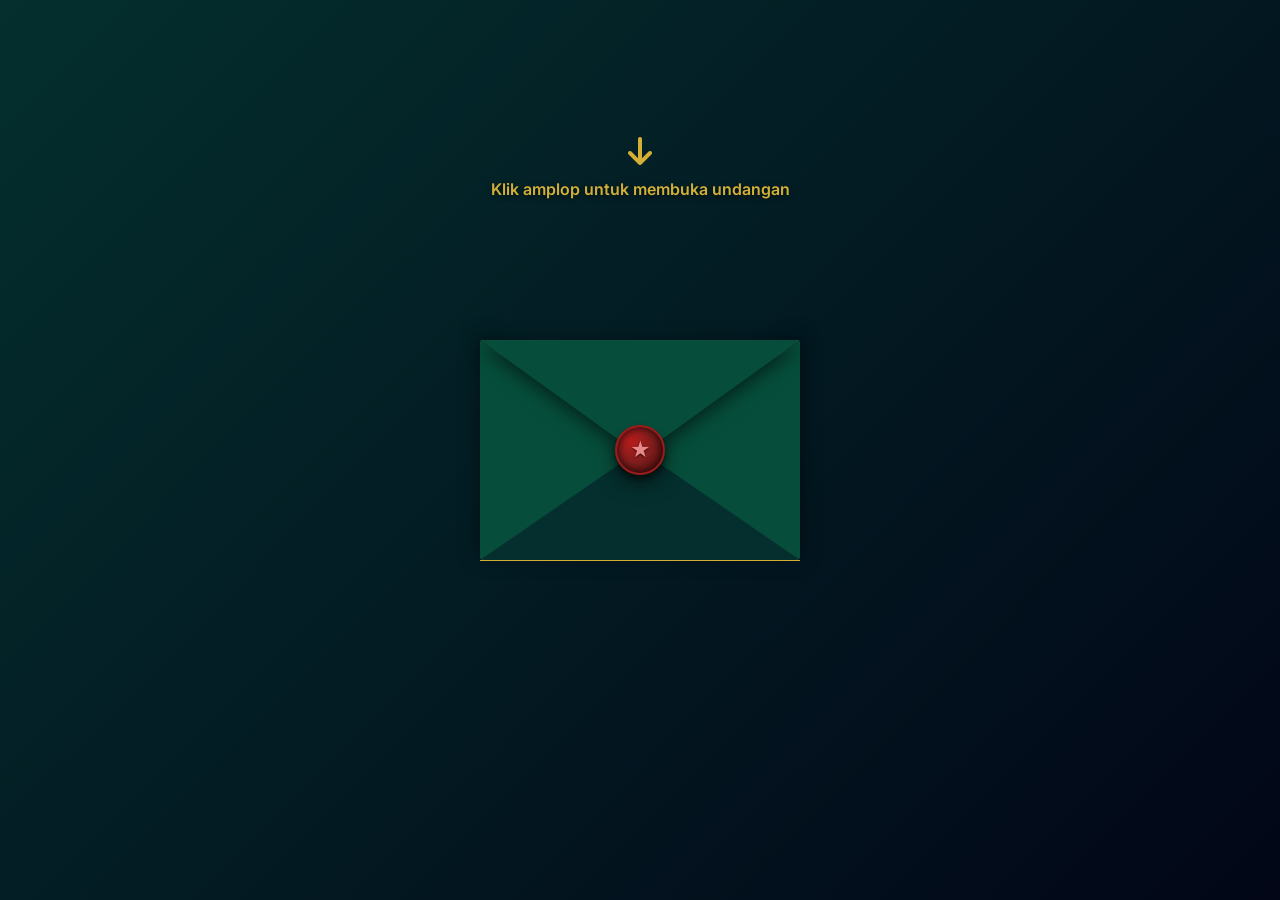
==== index.html @ 4fe631a9 "Comment out a gallery item in index.html Comment out a gallery item div and its closing tag." ====
<!DOCTYPE html>
<html lang="id">

<head>
    <meta charset="UTF-8">
    <meta name="viewport" content="width=device-width, initial-scale=1.0">
    <title>Undangan Haflah Takharruj - 36 Peismataris</title>
    <!-- Favicon -->
    <link rel="icon" type="image/png" href="logo logo/logo angkatan.png">
    <!-- Google Fonts -->
    <link rel="preconnect" href="https://fonts.googleapis.com">
    <link rel="preconnect" href="https://fonts.gstatic.com" crossorigin>
    <link
        href="https://fonts.googleapis.com/css2?family=Amiri:ital,wght@0,400;0,700;1,400;1,700&family=Inter:wght@300;400;600&family=Playfair+Display:ital,wght@0,400;0,600;0,700;1,400&family=Pinyon+Script&display=swap"
        rel="stylesheet">
    <!-- FontAwesome -->
    <link rel="stylesheet" href="https://cdnjs.cloudflare.com/ajax/libs/font-awesome/6.4.0/css/all.min.css">
    <link rel="stylesheet" href="style.css">
</head>

<body>
    <!-- Envelope Overlay -->
    <div id="envelope-overlay" class="envelope-overlay">
        <div class="envelope-hint">
            <i class="fa-solid fa-arrow-down hint-arrow"></i>
            <p>Klik amplop untuk membuka undangan</p>
        </div>
        <div class="envelope-container" id="envelope-container">
            <div class="envelope">
                <div class="envelope-back"></div>
                <div class="envelope-paper" id="envelope-paper">
                    <div class="paper-decoration-top"></div>
                    <p class="envelope-text">Kepada Yth,</p>
                    <p class="envelope-guest">Tamu Undangan</p>
                    <div class="paper-decoration-bottom"></div>
                </div>
                <div class="envelope-front"></div>
                <div class="envelope-flap" id="envelope-flap">
                    <div class="wax-seal"></div>
                </div>
            </div>
        </div>
        <!-- Transition Element -->
        <div id="transition-screen" class="transition-screen"></div>
    </div>
    <!-- Main Website Content -->
    <main id="main-content" class="main-content hidden">
        <!-- Hero Section -->
        <section class="hero" id="hero">
            <div class="hero-overlay"></div>
            <!-- Islamic Geometric Pattern Background -->
            <div class="hero-pattern"></div>
            <!-- Corner Ornaments -->
            <div class="corner-ornament top-left"></div>
            <div class="corner-ornament top-right"></div>
            <div class="corner-ornament bottom-left"></div>
            <div class="corner-ornament bottom-right"></div>
            <div class="hero-content">
                <img src="logo logo/kaligrafi haflah.png" alt="Kaligrafi Haflah" class="hero-kaligrafi">
                <p class="hero-road-to">ROAD TO</p>
                <h1 class="hero-title">HAFLATUT TAKHARRUJ</h1>
                <p class="hero-peismataris">MTS-MA-KEPESANTRENAN</p>
                <p class="hero-slogan">"Meneguhkan Adab, Mengokohkan Ilmu, Mengabdi Untuk Ummat"</p>
                <div class="spacer-blank"></div>
                <p class="hero-pesantren">Pesantren Al-Hamidiyah</p>
            </div>
        </section>
        <!-- Countdown Section -->
        <section class="countdown-section">
            <div class="container text-center">
                <h2 class="section-title" style="margin-bottom: 10px;">Menuju Hari Bahagia</h2>
                <p class="target-date-display">Senin, 15 Juni 2026</p>
                <div class="countdown-container">
                    <div class="countdown-card">
                        <span id="days" class="countdown-number">00</span>
                        <span class="countdown-label">Hari</span>
                    </div>
                    <div class="countdown-card">
                        <span id="hours" class="countdown-number">00</span>
                        <span class="countdown-label">Jam</span>
                    </div>
                    <div class="countdown-card">
                        <span id="minutes" class="countdown-number">00</span>
                        <span class="countdown-label">Menit</span>
                    </div>
                    <div class="countdown-card">
                        <span id="seconds" class="countdown-number">00</span>
                        <span class="countdown-label">Detik</span>
                    </div>
                </div> <!-- End countdown-container -->
                <div class="calendar-action" style="margin-top: 40px;">
                    <a href="https://calendar.google.com/calendar/render?action=TEMPLATE&text=Haflah+Takharruj+36+Peismataris&dates=20260615T010000Z/20260615T060000Z&details=Acara+Kelulusan+Pesantren+Al-Hamidiyah&location=Universitas+Terbuka,+Pondok+Cabe,+Tangerang+Selatan"
                        target="_blank" class="btn-outline-gold"
                        style="padding: 12px 24px; font-size: 1rem; display: inline-block;">
                        <i class="fa-regular fa-calendar-plus" style="margin-right: 8px;"></i> Tambahkan ke Kalender
                    </a>
                </div>
            </div> <!-- End container -->
        </section>
        <!-- Location & Event Details -->
        <section class="event-details">
            <div class="container">
                <h2 class="section-title">Detail Acara</h2>
                <div class="event-grid">
                    <div class="event-info glass-card">
                        <div class="info-item">
                            <i class="fa-regular fa-calendar icon-gold"></i>
                            <div>
                                <h3>Tanggal</h3>
                                <p>Senin, 15 Juni 2026</p>
                            </div>
                        </div>
                        <div class="info-item">
                            <i class="fa-regular fa-clock icon-gold"></i>
                            <div>
                                <h3>Waktu</h3>
                                <p>08:00 WIB - Selesai</p>
                            </div>
                        </div>
                        <div class="info-item">
                            <i class="fa-solid fa-location-dot icon-gold"></i>
                            <div>
                                <h3>Lokasi</h3>
                                <p>Universitas Terbuka</p>
                                <p class="address-text">Jl. Cabe Raya, Pd. Cabe Udik, Pamulang, Kota Tangerang Selatan
                                </p>
                            </div>
                        </div>
                    </div>
                    <div class="event-map glass-card">
                        <div class="embed-map-responsive">
                            <div class="embed-map-container">
                                <iframe class="embed-map-frame" frameborder="0" scrolling="no" marginheight="0"
                                    marginwidth="0"
                                    src="https://maps.google.com/maps?width=600&height=400&hl=en&q=Jl.%20Pd.%20Cabe%20Raya%2C%20Pd.%20Cabe%20Udik%2C%20Kec.%20Pamulang%2C%20Kota%20Tangerang%20Selatan%2C%20Banten%2015437&t=&z=14&ie=UTF8&iwloc=B&output=embed"></iframe>
                            </div>
                            <style>
                                .embed-map-responsive {
                                    position: relative;
                                    text-align: right;
                                    width: 100%;
                                    height: 0;
                                    padding-bottom: 66.66666666666666%;
                                    border-radius: 10px;
                                    overflow: hidden;
                                    margin-bottom: 20px;
                                }

                                .embed-map-container {
                                    overflow: hidden;
                                    background: none !important;
                                    width: 100%;
                                    height: 100%;
                                    position: absolute;
                                    top: 0;
                                    left: 0;
                                }

                                .embed-map-frame {
                                    width: 100% !important;
                                    height: 100% !important;
                                    position: absolute;
                                    top: 0;
                                    left: 0;
                                }
                            </style>
                        </div>
                        <a href="https://www.google.com/maps/place/Universitas+Terbuka/@-6.3394413,106.7585911,17z/data=!3m1!4b1!4m6!3m5!1s0x2e69ef08f457653d:0xad427032b3668869!8m2!3d-6.3394413!4d106.7585911!16zL20vMGN4bnFn?entry=ttu&g_ep=EgoyMDI2MDQyNy4wIKXMDSoASAFQAw%3D%3D"
                            target="_blank" class="btn-outline-gold mt-4">
                            <i class="fa-solid fa-location-arrow"></i> Buka di Google Maps
                        </a>
                    </div>
                </div>
            </div>
        </section>
        <!-- Quotes / Quran Section -->
        <section class="quotes-section">
            <div class="container">
                <div class="quote-card-elegant">
                    <div class="quran-quote-block">
                        <p class="arabic-verse" dir="rtl">يَرْفَعِ اللَّهُ الَّذِينَ آمَنُوا مِنكُمْ وَالَّذِينَ أُوتُوا
                            الْعِلْمَ دَرَجَاتٍ</p>
                        <p class="translation-text">Niscaya Allah akan meninggikan orang-orang yang beriman di antaramu
                            dan orang-orang yang diberi ilmu pengetahuan beberapa derajat.</p>
                        <p class="surah-reference">(Q.S. Al-Mujadilah: 11)</p>
                    </div>
                </div>
            </div>
        </section>
        <!-- Memory Gallery -->
        <section class="gallery-section">
            <div class="gallery-overlay"></div>
            <div class="gallery-pattern"></div>
            <div class="container">

                <div class="container">
                    <h2 class="section-title">Galeri Kenangan</h2>
                    <div class="gallery-grid">
                        <!-- Images 16:9 Landscape - Islamic Geometrical Pattern / Architecture -->
                        <div class="gallery-item">
                            <img src="foto foto/1.JPG" alt="Kenangan 1">
                        </div>
                        <div class="gallery-item">
                            <img src="foto foto/2.jpg" alt="Kenangan 2">
                        </div>
                        <div class="gallery-item">
                            <img src="foto foto/3.jpg" alt="Kenangan 3">
                        </div>
                        <!--div class="gallery-item">
                            <img src="foto foto/4.jpg" alt="Kenangan 4">
                        </div>
                        <div class="gallery-item">
                            <img src="foto foto/5.jpg" alt="Kenangan 5">
                        </div>
                        <div class="gallery-item">
                            <img src="foto foto/6.JPG" alt="Kenangan 6">
                        </div>
                        <div class="gallery-item">
                            <img src="foto foto/7.JPG" alt="Kenangan 7">
                        </div>
                        <div class="gallery-item">
                            <img src="foto foto/8.JPG" alt="Kenangan 8">
                        </div>
                        <div class="gallery-item">
                            <img src="foto foto/9.JPG" alt="Kenangan 9">
                        </div>
                        <div class="gallery-item">
                            <img src="foto foto/10.jpeg" alt="Kenangan 10">
                        </div>
                        <div class="gallery-item">
                            <img src="foto foto/11.jpeg" alt="Kenangan 11">
                        </div>
                        <div class="gallery-item">
                            <img src="foto foto/12.jpeg" alt="Kenangan 12">
                        </div>
                        <div class="gallery-item">
                            <img src="foto foto/13.jpeg" alt="Kenangan 13">
                        </div>
                        <div class="gallery-item">
                            <img src="foto foto/14.jpeg" alt="Kenangan 14">
                        </div>
                        <div class="gallery-item">
                            <img src="foto foto/15.jpeg" alt="Kenangan 15">
                    </div-->
                    </div>
                </div>
        </section>

        <!-- Attendance & Guest Book Section -->
        <section class="attendance-section" id="absensi">
            <div class="container">
                <h2 class="section-title">Buku Absensi & Ucapan</h2>
                
                <div class="attendance-grid">
                    <!-- Form Absensi Card -->
                    <div class="attendance-form-card glass-card">
                        <div class="card-header-elegant">
                            <h3><i class="fa-solid fa-pen-to-square"></i> Isi Kehadiran</h3>
                            <p>Silakan isi daftar hadir dan berikan ucapan doa terbaik Anda.</p>
                        </div>
                        <form id="attendance-form" class="elegant-form">
                            <div class="form-group">
                                <label for="guest-name"><i class="fa-solid fa-user"></i> Nama Lengkap</label>
                                <input type="text" id="guest-name" required placeholder="Masukkan nama lengkap Anda..." autocomplete="off">
                            </div>
                            
                            <div class="form-group">
                                <label for="guest-category"><i class="fa-solid fa-users"></i> Kategori Tamu</label>
                                <select id="guest-category">
                                    <option value="Santri">Santri</option>
                                    <option value="Alumni">Alumni</option>
                                    <option value="Wali Santri">Wali Santri</option>
                                    <option value="Civitas">Civitas</option>
                                    <option value="Lainnya">Lainnya</option>
                                </select>
                            </div>
                            
                            <div class="form-group">
                                <label for="guest-wishes"><i class="fa-solid fa-comment-dots"></i> Ucapan & Doa Restu</label>
                                <textarea id="guest-wishes" rows="4" placeholder="Tuliskan ucapan selamat atau doa restu Anda di sini..."></textarea>
                            </div>
                            
                            <button type="submit" class="btn-gold w-100" id="btn-submit-attendance">
                                <span class="btn-text">Kirim Absensi</span>
                                <span class="spinner hidden"><i class="fa-solid fa-circle-notch fa-spin"></i></span>
                            </button>
                        </form>
                    </div>

                    <!-- Live Wishes Feed Card -->
                    <div class="wishes-feed-card glass-card">
                        <div class="card-header-elegant">
                            <h3><i class="fa-solid fa-comments"></i> Ucapan Hadirin</h3>
                            <p>Doa dan harapan dari para hadirin takharruj.</p>
                        </div>
                        <div class="wishes-container" id="wishes-container">
                            <!-- Live feed items will be generated here -->
                            <div class="wishes-loading">
                                <i class="fa-solid fa-circle-notch fa-spin"></i> Memuat ucapan...
                            </div>
                        </div>
                    </div>
                </div>
            </div>
        </section>

        <!-- Farewell Section -->
        <section class="farewell-section">
            <div class="container">
                <div class="farewell-container-new">
                    <img src="logo logo/logo angkatan.png" alt="Logo Angkatan" class="footer-logo-animated">
                    <!-- Elegant Title Lockup -->
                    <div class="farewell-title-lockup">
                        <span class="farewell-the">.the</span>
                        <h2 class="farewell-final">final</h2>
                        <h3 class="farewell-chapter">chapter</h3>
                    </div>

                    <!-- Subtitle -->
                    <p class="farewell-subtitle">A story told in laughter, tears, and memories.</p>

                    <!-- Content Paragraphs -->
                    <div class="farewell-body">
                        <p>Waktu berlalu begitu cepat, meninggalkan kenangan yang akan selalu terukir di hati. Tawa,
                            tangis, dan perjuangan menuntut ilmu bersama di <em>Pesantren Al-Hamidiyah</em> kini menjadi
                            cerita
                            indah yang mengantarkan kita ke <em>gerbang masa depan</em>.</p>
                        <p>Semoga setiap langkah yang kita ambil ke depan selalu diiringi ridha Ilahi. Sampai jumpa di
                            <em>puncak kesuksesan</em>, teman-teman seperjuangan!
                        </p>
                    </div>
                </div>
            </div>
        </section>
        <!-- Footer -->
        <footer class="site-footer">
            <div class="container footer-content-container">
                <!-- Top Section: Greeting -->
                <div class="footer-greeting-section">
                    <p class="footer-thanks">Hormat kami,</p>
                    <h3 class="footer-greeting">Keluarga Besar Angkatan 36</h3>
                </div>
                <!-- 2-Column Links Grid -->
                <div class="footer-links-grid">
                    <!-- Column 1: Image -->
                    <div class="footer-col footer-col-image">
                        <div class="footer-main-image">
                            <!--video src="foto foto/penutupan.mp4" playsinline autoplay loop muted></video-->
                            <img src="foto foto/15.jpeg">
                        </div>
                    </div>
                    <!-- Column 2: Kontak -->
                    <div class="footer-col">
                        <div class="footer-social-buttons">
                            <a href="https://www.instagram.com/peism4taries_/" class="btn-social btn-instagram"><i
                                    class="fa-brands fa-instagram"></i>instagram</a>
                            <a href="#" class="btn-social btn-linktree"><i class="fa-solid fa-link"></i>linktree</a>
                        </div>
                    </div>
                </div>
                <!-- Bottom Bar (Logos & Copyright) -->
                <div class="footer-bottom-bar">
                    <div class="footer-copyright-info">
                        <p>Keluarga Besar Pesantren Al-Hamidiyah</p>
                        <p>Angkatan 36 Peismataris</p>
                        <div class="footer-flags">
                            <i class="fa-solid fa-graduation-cap"></i>
                            <i class="fa-solid fa-book-quran"></i>
                            <i class="fa-solid fa-mosque"></i>
                            <i class="fa-solid fa-star-and-crescent"></i>
                        </div>
                        <p class="footer-rights">&copy; 2026 Peismataris. All rights reserved. | <a href="#" id="admin-login-trigger" class="admin-link"><i class="fa-solid fa-key"></i> Portal Admin</a></p>
                    </div>
                    <!-- Logos -->
                    <div class="footer-partner-logos">
                        <img src="logo logo/logo pesantren.png" alt="Logo Pesantren" class="footer-logo logo-pesantren">
                        <img src="logo logo/logo santri kitab.png" alt="Logo Santri Kitab"
                            class="footer-logo logo-santri">
                        <img src="logo logo/logo steammi.png" alt="Logo Steammi" class="footer-logo logo-steammi">
                    </div>
                </div>
            </div>
        </footer>
    </main>

    <div id="gallery-modal" class="gallery-modal">
        <span class="modal-close">&times;</span>
        <img class="modal-content" id="modal-img">
    </div>

    <!-- Admin Dashboard Modal -->
    <div id="admin-modal" class="admin-modal">
        <div class="admin-modal-content glass-card">
            <span class="admin-modal-close" id="admin-close">&times;</span>
            
            <!-- Step 1: Admin Authorization Form -->
            <div id="admin-auth-container" class="admin-auth-container">
                <div class="text-center auth-header">
                    <i class="fa-solid fa-shield-halved auth-icon"></i>
                    <h2>Otorisasi Admin</h2>
                    <p>Masukkan kata sandi admin untuk masuk ke dashboard absensi.</p>
                </div>
                <form id="admin-auth-form" class="elegant-form">
                    <div class="form-group">
                        <label for="admin-password"><i class="fa-solid fa-lock"></i> Kata Sandi</label>
                        <input type="password" id="admin-password" required placeholder="Masukkan kata sandi admin..." autocomplete="current-password">
                        <p class="auth-error-msg hidden" id="auth-error"><i class="fa-solid fa-circle-exclamation"></i> Kata sandi salah!</p>
                    </div>
                    <button type="submit" class="btn-gold w-100">Masuk</button>
                </form>
            </div>

            <!-- Step 2: Admin Dashboard Content (Hidden initially) -->
            <div id="admin-dashboard-container" class="admin-dashboard-container hidden">
                <div class="dashboard-header">
                    <h2><i class="fa-solid fa-chart-line"></i> Dashboard Absensi Tamu</h2>
                    <div class="dashboard-actions">
                        <button class="btn-outline-gold btn-sm" id="btn-export-csv"><i class="fa-solid fa-download"></i> Ekspor CSV</button>
                        <button class="btn-outline-gold btn-sm btn-danger-outline" id="btn-reset-data"><i class="fa-solid fa-trash-can"></i> Reset Data</button>
                        <button class="btn-outline-gold btn-sm" id="btn-admin-logout"><i class="fa-solid fa-right-from-bracket"></i> Keluar</button>
                    </div>
                </div>

                <!-- Dashboard Tabs -->
                <div class="dashboard-tabs">
                    <button class="tab-btn active" data-tab="tab-data"><i class="fa-solid fa-table-list"></i> Data Tamu</button>
                    <button class="tab-btn" data-tab="tab-settings"><i class="fa-solid fa-gears"></i> Pengaturan</button>
                </div>

                <div class="tab-contents">
                    <!-- Tab 1: Data Tamu -->
                    <div class="tab-content active" id="tab-data">
                        <!-- Stats Grid -->
                        <div class="stats-grid">
                            <div class="stat-card">
                                <div class="stat-icon"><i class="fa-solid fa-address-book"></i></div>
                                <div class="stat-info">
                                    <span class="stat-label">Total Absen</span>
                                    <h3 class="stat-val" id="stat-total-submissions">0</h3>
                                </div>
                            </div>
                            <div class="stat-card">
                                <div class="stat-icon"><i class="fa-solid fa-graduation-cap"></i></div>
                                <div class="stat-info">
                                    <span class="stat-label">Santri</span>
                                    <h3 class="stat-val" id="stat-santri">0</h3>
                                </div>
                            </div>
                            <div class="stat-card">
                                <div class="stat-icon"><i class="fa-solid fa-user-graduate"></i></div>
                                <div class="stat-info">
                                    <span class="stat-label">Alumni</span>
                                    <h3 class="stat-val" id="stat-alumni">0</h3>
                                </div>
                            </div>
                            <div class="stat-card">
                                <div class="stat-icon"><i class="fa-solid fa-house-chimney-user"></i></div>
                                <div class="stat-info">
                                    <span class="stat-label">Wali Santri</span>
                                    <h3 class="stat-val" id="stat-wali-santri">0</h3>
                                </div>
                            </div>
                        </div>

                        <!-- Search and Filter Bar -->
                        <div class="search-filter-bar">
                            <div class="search-box">
                                <i class="fa-solid fa-magnifying-glass"></i>
                                <input type="text" id="search-guest" placeholder="Cari nama atau ucapan...">
                            </div>
                            <div class="filter-box">
                                <select id="filter-category">
                                    <option value="all">Semua Kategori</option>
                                    <option value="Santri">Santri</option>
                                    <option value="Alumni">Alumni</option>
                                    <option value="Wali Santri">Wali Santri</option>
                                    <option value="Civitas">Civitas</option>
                                    <option value="Lainnya">Lainnya</option>
                                </select>
                            </div>
                        </div>

                        <!-- Data Table Container -->
                        <div class="table-responsive hide-on-mobile">
                            <table class="admin-table">
                                <thead>
                                    <tr>
                                        <th>No</th>
                                        <th>Nama</th>
                                        <th>Kategori</th>
                                        <th>Ucapan</th>
                                        <th>Waktu Hadir</th>
                                        <th>Aksi</th>
                                    </tr>
                                </thead>
                                <tbody id="admin-table-body">
                                    <!-- Dynamic rows -->
                                    <tr>
                                        <td colspan="6" class="text-center">Memuat data...</td>
                                    </tr>
                                </tbody>
                            </table>
                        </div>

                        <!-- Mobile Card Container (visible on mobile only) -->
                        <div class="admin-mobile-cards show-on-mobile" id="admin-mobile-cards">
                            <!-- Dynamic cards will be generated here -->
                            <div class="text-center" style="padding: 20px 0; opacity: 0.8;">Memuat data...</div>
                        </div>
                    </div>

                    <!-- Tab 2: Settings -->
                    <div class="tab-content" id="tab-settings">
                        <form id="admin-settings-form" class="elegant-form settings-form">
                            <div class="settings-section-title">Otomatisasi Google Sheets</div>
                            <p class="settings-desc">Masukkan URL Web App Google Apps Script Anda untuk sinkronisasi otomatis data absensi secara online.</p>
                            
                            <div class="form-group">
                                <label for="settings-script-url"><i class="fa-solid fa-link"></i> Google Apps Script URL</label>
                                <input type="url" id="settings-script-url" placeholder="https://script.google.com/macros/s/.../exec">
                            </div>
                            
                            <div class="settings-actions">
                                <button type="submit" class="btn-gold">Simpan Pengaturan</button>
                                <span id="settings-success-msg" class="settings-toast hidden"><i class="fa-solid fa-circle-check"></i> Pengaturan disimpan!</span>
                            </div>
                        </form>

                        <div class="quick-guide-card">
                            <h4><i class="fa-solid fa-circle-info"></i> Petunjuk Cepat Sinkronisasi</h4>
                            <p>Untuk mengaktifkan sinkronisasi otomatis dengan Google Spreadsheet Anda, salin kode Apps Script yang tertera pada panduan implementasi, lakukan deployment sebagai <strong>Aplikasi Web</strong> (Web App) dengan akses <strong>"Siapa saja" (Anyone)</strong>, lalu tempelkan URL hasilnya pada kolom di atas.</p>
                        </div>
                    </div>
                </div>
            </div>
        </div>
    </div>

    <audio id="backsound" src="backsound.mp3" loop></audio>

    <!-- Confetti Library -->
    <script src="https://cdn.jsdelivr.net/npm/canvas-confetti@1.6.0/dist/confetti.browser.min.js"></script>
    <script src="script.js"></script>
</body>

</html>
---- style.css ----
/* 
    Undangan Haflah Takharruj
    Design System & Base Styles 
*/

:root {
    --emerald-green: #042f2e;
    --dark-navy: #020617;
    --champagne-gold: #d4af37;
    --pearl-white: #f8fafc;
    --soft-gold: #fef3c7;
    --metallic-gold: linear-gradient(to right, #bf953f, #fcf6ba, #b38728, #fbf5b7, #aa771c);

    --font-heading: 'Playfair Display', serif;
    --font-body: 'Inter', sans-serif;
}

* {
    margin: 0;
    padding: 0;
    box-sizing: border-box;
}

body {
    font-family: var(--font-body);
    background-color: var(--dark-navy);
    color: var(--pearl-white);
    line-height: 1.6;
    overflow-x: hidden;
    position: relative;
}

/* Add a subtle geometric pattern body background */
body::before {
    content: '';
    position: fixed;
    top: 0;
    left: 0;
    right: 0;
    bottom: 0;
    background-image: url("https://images.unsplash.com/photo-1542458428-1bba0c4da7b0?auto=format&fit=crop&q=80&w=1920&h=1080");
    background-size: cover;
    background-position: center;
    opacity: 0.15;
    z-index: -1;
    pointer-events: none;
}

h1,
h2,
h3,
h4 {
    font-family: var(--font-heading);
    font-weight: 700;
}

a {
    text-decoration: none;
    color: inherit;
}

ul {
    list-style: none;
}

.container {
    max-width: 1100px;
    margin: 0 auto;
    padding: 0 20px;
}

/* Utilities */
.text-center {
    text-align: center;
}

.hidden {
    display: none !important;
}

/* Glassmorphism utility */
.glass-card {
    background: rgba(2, 6, 23, 0.7);
    backdrop-filter: blur(15px);
    -webkit-backdrop-filter: blur(15px);
    border: 1px solid rgba(212, 175, 55, 0.4);
    border-radius: 12px;
    padding: 30px;
    box-shadow: 0 8px 32px rgba(0, 0, 0, 0.5), inset 0 0 20px rgba(212, 175, 55, 0.05);
    transition: transform 0.4s ease, box-shadow 0.4s ease, border-color 0.4s ease;
}

.glass-card:hover {
    transform: translateY(-5px);
    box-shadow: 0 15px 40px rgba(0, 0, 0, 0.6), 0 0 20px rgba(212, 175, 55, 0.2), inset 0 0 30px rgba(212, 175, 55, 0.1);
    border-color: rgba(212, 175, 55, 0.8);
}

/* Buttons */
.btn-gold {
    background: linear-gradient(135deg, #d4af37, #fef3c7, #d4af37);
    color: var(--dark-navy);
    border: none;
    padding: 12px 24px;
    font-family: var(--font-body);
    font-weight: 600;
    font-size: 16px;
    border-radius: 6px;
    cursor: pointer;
    transition: transform 0.3s ease, box-shadow 0.3s ease;
    box-shadow: 0 4px 15px rgba(212, 175, 55, 0.4);
    display: inline-block;
    text-align: center;
}

.btn-gold:hover {
    transform: translateY(-2px);
    box-shadow: 0 6px 20px rgba(212, 175, 55, 0.6);
}

.btn-outline-gold {
    background: transparent;
    color: var(--champagne-gold);
    border: 1px solid var(--champagne-gold);
    padding: 10px 20px;
    font-family: var(--font-body);
    font-weight: 600;
    border-radius: 6px;
    cursor: pointer;
    transition: all 0.3s ease;
    display: inline-block;
    text-align: center;
}

.btn-outline-gold:hover {
    background: var(--champagne-gold);
    color: var(--dark-navy);
}

.w-100 {
    width: 100%;
}

.mt-4 {
    margin-top: 1rem;
}

/* Typography Utilities */
.section-title {
    text-align: center;
    font-size: 2.5rem;
    background-image: var(--metallic-gold);
    -webkit-background-clip: text;
    background-clip: text;
    -webkit-text-fill-color: transparent;
    color: transparent;
    margin-bottom: 3rem;
    position: relative;
    filter: drop-shadow(0 4px 15px rgba(212, 175, 55, 0.2));
}

.section-title::after {
    content: '';
    position: absolute;
    bottom: -10px;
    left: 50%;
    transform: translateX(-50%);
    width: 80px;
    height: 3px;
    background: var(--metallic-gold);
    border-radius: 3px;
}

.icon-gold {
    color: var(--champagne-gold);
    font-size: 1.5rem;
}

/* Spacers for Layout */
.spacer-blank {
    height: 5vh;
}

@media (min-width: 768px) {
    .spacer-blank {
        height: 10vh;
    }
}

/* =========================================
   ENVELOPE OVERLAY ANIMATION
   ========================================= */

.envelope-hint {
    position: absolute;
    top: 15%;
    text-align: center;
    color: var(--champagne-gold);
    animation: bounce 2s infinite;
    z-index: 5;
    pointer-events: none;
    transition: opacity 0.5s ease;
}

.hint-arrow {
    font-size: 2rem;
    margin-bottom: 10px;
    display: block;
}

.envelope-hint p {
    font-family: var(--font-body);
    font-size: 1rem;
    font-weight: 600;
    text-shadow: 0 2px 5px rgba(0, 0, 0, 0.5);
}

@keyframes bounce {

    0%,
    20%,
    50%,
    80%,
    100% {
        transform: translateY(0);
    }

    40% {
        transform: translateY(-15px);
    }

    60% {
        transform: translateY(-7px);
    }
}

.envelope-overlay {
    position: fixed;
    top: 0;
    left: 0;
    width: 100%;
    height: 100vh;
    background: linear-gradient(135deg, var(--emerald-green), var(--dark-navy));
    z-index: 1000;
    display: flex;
    justify-content: center;
    align-items: center;
    transition: opacity 1s ease;
}

/* Envelope Container */
.envelope-container {
    width: 320px;
    height: 220px;
    position: relative;
    /* Floating Effect */
    animation: float 3s ease-in-out infinite;
    z-index: 2;
    transition: transform 0.6s ease;
    cursor: pointer;
}

@keyframes float {
    0% {
        transform: translateY(0px);
    }

    50% {
        transform: translateY(-15px);
    }

    100% {
        transform: translateY(0px);
    }
}

/* Stop floating when JS adds .open-animation */
.envelope-container.open-animation {
    animation: none;
    transform: scale(1.1);
    /* slight zoom before opening */
}

/* Envelope Construct */
.envelope {
    position: relative;
    width: 100%;
    height: 100%;
    perspective: 1000px;
}

.envelope-back {
    position: absolute;
    top: 0;
    left: 0;
    width: 100%;
    height: 100%;
    background: linear-gradient(135deg, #022c22, #064e3b);
    border-radius: 4px;
    border: 1px solid var(--champagne-gold);
    box-shadow: inset 0 0 50px rgba(0, 0, 0, 0.8);
}

/* The Paper Inside */
.envelope-paper {
    position: absolute;
    top: 10px;
    left: 10px;
    right: 10px;
    bottom: 10px;
    background-color: var(--pearl-white);
    border: 2px solid var(--champagne-gold);
    border-radius: 4px;
    z-index: 2;
    /* Between back and front */
    display: flex;
    flex-direction: column;
    align-items: center;
    justify-content: center;
    text-align: center;
    padding: 20px;
    /* Initial state */
    transform: translateY(0);
    transition: transform 1s ease-in-out, opacity 0.5s;
    box-shadow: 0 4px 10px rgba(0, 0, 0, 0.2);
    background-image: url('data:image/svg+xml,%3Csvg width="20" height="20" viewBox="0 0 20 20" xmlns="http://www.w3.org/2000/svg"%3E%3Cpath d="M0 0h20v20H0V0zm10 17L3 10l7-7 7 7-7 7z" fill="%23d4af37" fill-opacity="0.05" fill-rule="evenodd"/%3E');
}

.paper-decoration-top,
.paper-decoration-bottom {
    position: absolute;
    width: 40px;
    height: 40px;
    border: 2px solid var(--champagne-gold);
    opacity: 0.5;
}

.paper-decoration-top {
    top: 5px;
    left: 5px;
    border-right: none;
    border-bottom: none;
}

.paper-decoration-bottom {
    bottom: 5px;
    right: 5px;
    border-left: none;
    border-top: none;
}

/* Front Pocket */
.envelope-front {
    position: absolute;
    top: 0;
    left: 0;
    width: 0;
    height: 0;
    border-top: 110px solid transparent;
    border-right: 160px solid #064e3b;
    border-bottom: 110px solid #042f2e;
    border-left: 160px solid #064e3b;
    z-index: 3;
    border-radius: 4px;
    pointer-events: none;
    filter: drop-shadow(0 -5px 10px rgba(0, 0, 0, 0.5));
}

/* Add a gold border effect to the front flaps */
.envelope-front::after {
    content: '';
    position: absolute;
    left: -160px;
    top: 0;
    width: 320px;
    height: 110px;
    border-bottom: 1px solid var(--champagne-gold);
    pointer-events: none;
}

/* Envelope Flap (Top Triangle) */
.envelope-flap {
    position: absolute;
    top: 0;
    left: 0;
    width: 0;
    height: 0;
    border-top: 115px solid #064e3b;
    border-right: 160px solid transparent;
    border-left: 160px solid transparent;
    transform-origin: top;
    transition: transform 0.6s ease-in-out, z-index 0.6s;
    z-index: 4;
    filter: drop-shadow(0 5px 10px rgba(0, 0, 0, 0.6));
}

/* Wax Seal */
.wax-seal {
    position: absolute;
    top: -30px;
    left: -25px;
    width: 50px;
    height: 50px;
    background: radial-gradient(circle at 30% 30%, #b91c1c, #7f1d1d, #450a0a);
    border-radius: 50%;
    box-shadow: 0 4px 6px rgba(0, 0, 0, 0.5), inset 0 0 10px rgba(0, 0, 0, 0.8);
    border: 2px solid #991b1b;
    z-index: 5;
    display: flex;
    justify-content: center;
    align-items: center;
}

.wax-seal::after {
    content: '★';
    color: #fca5a5;
    font-size: 20px;
    text-shadow: 0 1px 2px rgba(0, 0, 0, 0.8);
    opacity: 0.8;
}

/* Paper Content Styling */
.envelope-text {
    font-family: var(--font-body);
    color: var(--dark-navy);
    font-size: 14px;
    margin-bottom: 5px;
}

.envelope-guest {
    font-family: var(--font-heading);
    color: var(--dark-navy);
    font-weight: 700;
    font-size: 20px;
    margin-bottom: 20px;
    border-bottom: 1px solid var(--champagne-gold);
    padding-bottom: 5px;
}

/* Animation Classes added by JS */

/* 1. Flap opens */
.envelope-container.open-animation .envelope-flap {
    transform: rotateX(180deg);
    z-index: 1;
    /* Drop behind paper so it doesn't clip */
}

/* 2. Paper pulls out */
.envelope-container.pull-out .envelope-paper {
    transform: translateY(-150px);
    z-index: 5;
    /* Bring above front pocket */
}

/* 3. Transition Screen expands */
.transition-screen {
    position: fixed;
    top: 50%;
    left: 50%;
    transform: translate(-50%, -50%) scale(0);
    width: 20px;
    height: 20px;
    background-color: var(--dark-navy);
    /* matches body bg */
    border-radius: 50%;
    z-index: 100;
    transition: transform 1s cubic-bezier(0.86, 0, 0.07, 1);
}

.transition-screen.expand {
    transform: translate(-50%, -50%) scale(200);
    /* Enlarge to cover screen */
}

/* Main Content fade in */
.main-content {
    opacity: 0;
    transition: opacity 1s ease;
}

.main-content.visible {
    opacity: 1;
}

/* =========================================
   HERO SECTION
   ========================================= */

.hero {
    min-height: 100vh;
    padding: 60px 20px;
    position: relative;
    display: flex;
    justify-content: center;
    align-items: center;
    text-align: center;
    background-image: url('https://images.unsplash.com/photo-1542458428-1bba0c4da7b0?auto=format&fit=crop&q=80&w=1920&h=1080');
    /* Islamic pattern bg */
    background-size: cover;
    background-position: center;
    background-attachment: fixed;
}

.hero-overlay {
    position: absolute;
    top: 0;
    left: 0;
    width: 100%;
    height: 100%;
    background: linear-gradient(to bottom, rgba(6, 78, 59, 0.8), rgba(15, 23, 42, 0.95));
    z-index: 1;
}

.hero-pattern {
    position: absolute;
    top: 0;
    left: 0;
    width: 100%;
    height: 100%;
    background-image: url('data:image/svg+xml;utf8,<svg xmlns="http://www.w3.org/2000/svg" width="80" height="80" viewBox="0 0 80 80"><rect x="24" y="24" width="32" height="32" fill="none" stroke="%23d4af37" stroke-width="1.5" /><rect x="24" y="24" width="32" height="32" fill="none" stroke="%23d4af37" stroke-width="1.5" transform="rotate(45 40 40)" /><path d="M40 0 L40 17 M40 63 L40 80 M0 40 L17 40 M63 40 L80 40" stroke="%23d4af37" stroke-width="1.5" /><path d="M0 0 L22 22 M80 0 L58 22 M80 80 L58 58 M0 80 L22 58" stroke="%23d4af37" stroke-width="1.5" /></svg>');
    background-size: 80px 80px;
    opacity: 0.15;
    z-index: 2;
    pointer-events: none;
    mask-image: radial-gradient(circle at center, rgba(0,0,0,1) 0%, rgba(0,0,0,0) 80%);
    -webkit-mask-image: radial-gradient(circle at center, rgba(0,0,0,1) 0%, rgba(0,0,0,0) 80%);
}

.hero-content {
    position: relative;
    z-index: 2;
    padding: 0 20px;
    display: flex;
    flex-direction: column;
    align-items: center;
}

.hero-kaligrafi {
    width: 440px;
    max-width: 90%;
    height: auto;
    object-fit: contain;
    filter: drop-shadow(0 6px 20px rgba(212, 175, 55, 0.6));
    margin-top: -30px; /* Pull up to reduce empty top gap */
    margin-bottom: 0px; /* Pull closer to ROAD TO */
    display: block;
}

@media (max-width: 767px) {
    .hero-kaligrafi {
        width: 300px;
        margin-top: -20px;
        margin-bottom: -5px;
    }
    .hero-title {
        font-size: clamp(1.8rem, 7.5vw, 2.5rem) !important;
        letter-spacing: 2px !important;
        margin-bottom: 10px !important;
        padding: 0 10px;
    }
    .hero-road-to {
        font-size: 1.1rem !important;
        letter-spacing: 3px !important;
        gap: 10px !important;
        margin-bottom: 10px !important;
    }
    .hero-road-to::before,
    .hero-road-to::after {
        width: 25px !important;
    }
    .hero-peismataris {
        font-size: 0.95rem !important;
        letter-spacing: 2px !important;
        padding: 0 10px;
    }
    .hero-slogan {
        font-size: 0.9rem !important;
        max-width: 95% !important;
        margin-top: 10px !important;
        padding: 0 15px;
    }
    .hero-pesantren {
        font-size: 1.2rem !important;
        letter-spacing: 1px !important;
    }
}

.footer-logo-animated {
    width: 160px;
    height: 160px;
    object-fit: contain;
    filter: drop-shadow(0 0 15px rgba(212, 175, 55, 0.7)) drop-shadow(0 0 30px rgba(212, 175, 55, 0.4));
    animation: logoGlow 3s ease-in-out infinite alternate;
    margin-bottom: 25px;
    display: inline-block;
}

@media (max-width: 767px) {
    .footer-logo-animated {
        width: 110px;
        height: 110px;
        margin-bottom: 15px;
    }
}

@keyframes logoGlow {
    0% {
        filter: drop-shadow(0 0 10px rgba(212, 175, 55, 0.5)) drop-shadow(0 0 20px rgba(212, 175, 55, 0.25));
        transform: scale(1);
    }
    100% {
        filter: drop-shadow(0 0 20px rgba(212, 175, 55, 0.9)) drop-shadow(0 0 40px rgba(212, 175, 55, 0.5));
        transform: scale(1.06);
    }
}

.hero-road-to {
    font-family: var(--font-heading);
    font-size: 1.5rem;
    letter-spacing: 6px;
    text-transform: uppercase;
    color: var(--champagne-gold);
    margin-bottom: 15px;
    display: flex;
    align-items: center;
    justify-content: center;
    gap: 15px;
    font-style: italic;
    width: 100%;
}
.hero-road-to::before,
.hero-road-to::after {
    content: '';
    display: inline-block;
    width: 50px;
    height: 1px;
    background-color: var(--champagne-gold);
    opacity: 0.6;
}

.hero-title {
    font-size: 3.5rem;
    background-image: linear-gradient(
        -45deg, 
        #bf953f 0%, 
        #fcf6ba 20%, 
        #b38728 40%, 
        #ffffff 50%, 
        #b38728 60%, 
        #fcf6ba 80%, 
        #bf953f 100%
    );
    background-size: 200% auto;
    -webkit-background-clip: text;
    background-clip: text;
    -webkit-text-fill-color: transparent;
    color: transparent;
    letter-spacing: 4px;
    text-transform: uppercase;
    filter: drop-shadow(0 10px 30px rgba(212, 175, 55, 0.4));
    margin-bottom: 15px;
    line-height: 1.2;
    font-weight: 700;
    animation: shineText 3s linear infinite;
}

@keyframes shineText {
    to {
        background-position: 200% center;
    }
}

.hero-peismataris {
    font-family: var(--font-body);
    font-size: 1.2rem;
    letter-spacing: 4px;
    text-transform: uppercase;
    color: var(--soft-gold);
    opacity: 0.9;
}

.hero-slogan {
    font-family: var(--font-heading);
    font-size: 1.1rem;
    color: var(--pearl-white);
    font-style: italic;
    margin-top: 15px;
    max-width: 90%;
    text-align: center;
    opacity: 0.9;
    letter-spacing: 1px;
}

.hero-pesantren {
    font-family: var(--font-heading);
    font-size: clamp(1rem, 6vw, 2rem);
    color: var(--pearl-white);
    letter-spacing: 2px;
    text-shadow: 0 2px 10px rgba(0, 0, 0, 0.8);
    white-space: nowrap;
}

/* Corner Ornaments */
.corner-ornament {
    position: absolute;
    width: 150px;
    height: 150px;
    background-image: url('data:image/svg+xml,%3Csvg xmlns="http://www.w3.org/2000/svg" viewBox="0 0 100 100"%3E%3Cpath d="M0 0h100v2H2v98H0zM15 15h70v2H17v68h-2z" fill="%23d4af37" fill-opacity="0.8"/%3E');
    background-repeat: no-repeat;
    z-index: 2;
    pointer-events: none;
    opacity: 0.8;
}

.corner-ornament.top-left {
    top: 20px;
    left: 20px;
}

.corner-ornament.top-right {
    top: 20px;
    right: 20px;
    transform: scaleX(-1);
}

.corner-ornament.bottom-left {
    bottom: 20px;
    left: 20px;
    transform: scaleY(-1);
}

.corner-ornament.bottom-right {
    bottom: 20px;
    right: 20px;
    transform: scale(-1, -1);
}



/* =========================================
   COUNTDOWN SECTION
   ========================================= */

.countdown-section {
    padding: 5rem 0;
    position: relative;
}

.target-date-display {
    font-family: var(--font-heading);
    font-size: 1.5rem;
    color: var(--champagne-gold);
    margin-bottom: 30px;
    letter-spacing: 2px;
}

.countdown-container {
    display: flex;
    justify-content: center;
    gap: 8px;
    flex-wrap: nowrap;
    width: 100%;
    max-width: 360px;
    margin: 0 auto;
}

.countdown-card {
    background: rgba(15, 23, 42, 0.5);
    backdrop-filter: blur(10px);
    -webkit-backdrop-filter: blur(10px);
    border: 1px solid rgba(212, 175, 55, 0.2);
    border-radius: 10px;
    flex: 1;
    min-width: 0;
    aspect-ratio: 1 / 1.2;
    display: flex;
    flex-direction: column;
    justify-content: center;
    align-items: center;
    box-shadow: 0 4px 15px rgba(0, 0, 0, 0.2);
}

.countdown-number {
    font-family: var(--font-heading);
    font-size: clamp(1.8rem, 7.5vw, 2.8rem);
    font-weight: 700;
    color: var(--champagne-gold);
    line-height: 1;
}

.countdown-label {
    font-size: clamp(0.65rem, 2.5vw, 0.8rem);
    text-transform: uppercase;
    letter-spacing: 1px;
    color: var(--pearl-white);
    margin-top: 5px;
    opacity: 0.8;
}

/* =========================================
   EVENT DETAILS SECTION
   ========================================= */

.event-details {
    padding: 5rem 0;
    background: linear-gradient(to right, rgba(6, 78, 59, 0.3), rgba(15, 23, 42, 0.5));
}

.event-grid {
    display: grid;
    grid-template-columns: 1fr;
    gap: 30px;
}

.event-info {
    display: flex;
    flex-direction: column;
    justify-content: center;
}

@media (min-width: 768px) {
    .event-grid {
        grid-template-columns: 1fr 1fr;
    }
}

.info-item {
    display: flex;
    align-items: flex-start;
    gap: 20px;
    margin-bottom: 30px;
}

.info-item:last-child {
    margin-bottom: 0;
}

.info-item h3 {
    color: var(--champagne-gold);
    margin-bottom: 5px;
    font-size: 1.2rem;
}

.info-item p {
    color: var(--pearl-white);
    font-size: 0.95rem;
}

.address-text {
    opacity: 0.7;
    margin-top: 5px;
    font-size: 0.85rem !important;
}

.event-map {
    display: flex;
    flex-direction: column;
    align-items: center;
    justify-content: center;
    text-align: center;
    background: rgba(6, 78, 59, 0.4);
}

.map-placeholder {
    padding: 40px;
    border: 1px dashed rgba(212, 175, 55, 0.4);
    border-radius: 8px;
    width: 100%;
    margin-bottom: 20px;
}

.map-icon {
    font-size: 3rem;
    color: var(--soft-gold);
    margin-bottom: 15px;
    opacity: 0.5;
}

/* =========================================
   GALLERY SECTION
   ========================================= */

.gallery-section {
    padding: 5rem 0;
    position: relative; /* Tambahkan ini agar overlay tidak berantakan */
}

/* Ganti .gallery.overlay menjadi .gallery-overlay */
.gallery-overlay {
    position: absolute;
    top: 0;
    left: 0;
    width: 100%;
    height: 100%;
    background: linear-gradient(to right, rgba(6, 78, 59, 0.3), rgba(15, 23, 42, 0.5));
    z-index: 1;
}

/* Taruh kode ini di bawah .gallery-overlay (Sekitar baris 805) */
.gallery-pattern {
    position: absolute;
    top: 0;
    left: 0;
    width: 100%;
    height: 100%;
    /* Mengambil pola yang sama persis dengan bagian hero */
    background-image: url('data:image/svg+xml;utf8,<svg xmlns="http://www.w3.org/2000/svg" width="80" height="80" viewBox="0 0 80 80"><rect x="24" y="24" width="32" height="32" fill="none" stroke="%23d4af37" stroke-width="1.5" /><rect x="24" y="24" width="32" height="32" fill="none" stroke="%23d4af37" stroke-width="1.5" transform="rotate(45 40 40)" /><path d="M40 0 L40 17 M40 63 L40 80 M0 40 L17 40 M63 40 L80 40" stroke="%23d4af37" stroke-width="1.5" /><path d="M0 0 L22 22 M80 0 L58 22 M80 80 L58 58 M0 80 L22 58" stroke="%23d4af37" stroke-width="1.5" /></svg>');
    background-size: 80px 80px;
    opacity: 0.15; /* Tingkat kejelasan pola */
    z-index: 1;
    pointer-events: none;
    mask-image: radial-gradient(circle at center, rgba(0,0,0,1) 0%, rgba(0,0,0,0) 80%);
    -webkit-mask-image: radial-gradient(circle at center, rgba(0,0,0,1) 0%, rgba(0,0,0,0) 80%);
}

/* Tambahkan ini supaya teks judul & grid foto muncul di atas background gelap */
.gallery-section .container {
    position: relative;
    z-index: 2; 
}

.gallery-grid {
    display: grid;
    /* Masonry effect approximated with auto-fit */
    grid-template-columns: repeat(auto-fit, minmax(280px, 1fr));
    gap: 20px;
}

.gallery-item {
    position: relative;
    border-radius: 8px;
    overflow: hidden;
    /* Fixed aspect ratio 16:9 */
    aspect-ratio: 16 / 9;
    border: 1px solid rgba(212, 175, 55, 0.2);
    box-shadow: 0 4px 15px rgba(0, 0, 0, 0.3);
}

.gallery-item img {
    width: 100%;
    height: 100%;
    object-fit: cover;
    transition: transform 0.5s ease, filter 0.5s ease;
    filter: brightness(0.8);
}

.gallery-item:hover img {
    transform: scale(1.05);
    filter: brightness(1.1);
}

.gallery-item::after {
    content: '';
    position: absolute;
    top: 0;
    left: 0;
    right: 0;
    bottom: 0;
    border: 2px solid transparent;
    transition: border-color 0.5s ease;
    border-radius: 8px;
    pointer-events: none;
}

.gallery-item:hover::after {
    border-color: var(--champagne-gold);
}

/* =========================================
   RSVP & GUESTBOOK SECTION
   ========================================= */

.rsvp-section {
    padding: 5rem 0;
    background: linear-gradient(to top, rgba(6, 78, 59, 0.3), transparent);
}

.rsvp-container {
    display: grid;
    grid-template-columns: 1fr;
    gap: 40px;
}

@media (min-width: 850px) {
    .rsvp-container {
        grid-template-columns: 1fr 1fr;
    }
}

.form-group {
    margin-bottom: 20px;
}

.form-group label {
    display: block;
    margin-bottom: 8px;
    color: var(--soft-gold);
    font-weight: 600;
}

.form-group input[type="text"],
.form-group select,
.form-group textarea {
    width: 100%;
    padding: 12px 15px;
    background: rgba(255, 255, 255, 0.05);
    border: 1px solid rgba(212, 175, 55, 0.3);
    border-radius: 6px;
    color: var(--pearl-white);
    font-family: var(--font-body);
    transition: border-color 0.3s;
}

.form-group input[type="text"]:focus,
.form-group select:focus,
.form-group textarea:focus {
    outline: none;
    border-color: var(--champagne-gold);
    background: rgba(255, 255, 255, 0.1);
}

.form-group select option {
    background: var(--dark-navy);
    color: var(--pearl-white);
}

.radio-group {
    display: flex;
    gap: 20px;
}

.radio-label {
    display: flex;
    align-items: center;
    gap: 8px;
    cursor: pointer;
    color: var(--pearl-white);
}

.wishes-title {
    color: var(--champagne-gold);
    margin-bottom: 20px;
    font-size: 1.5rem;
    border-bottom: 1px solid rgba(212, 175, 55, 0.3);
    padding-bottom: 10px;
}

.wishes-list {
    max-height: 400px;
    overflow-y: auto;
    padding-right: 10px;
}

/* Custom scrollbar for wishes */
.wishes-list::-webkit-scrollbar {
    width: 6px;
}

.wishes-list::-webkit-scrollbar-track {
    background: rgba(255, 255, 255, 0.05);
    border-radius: 10px;
}

.wishes-list::-webkit-scrollbar-thumb {
    background: rgba(212, 175, 55, 0.5);
    border-radius: 10px;
}

.wish-item {
    background: rgba(255, 255, 255, 0.03);
    border: 1px solid rgba(255, 255, 255, 0.1);
    border-radius: 8px;
    padding: 15px;
    margin-bottom: 15px;
}

.wish-header {
    display: flex;
    justify-content: space-between;
    align-items: center;
    margin-bottom: 10px;
}

.wish-item h4 {
    color: var(--soft-gold);
    font-size: 1.1rem;
}

.wish-badge {
    font-size: 0.7rem;
    padding: 3px 8px;
    border-radius: 12px;
    font-weight: 600;
    text-transform: uppercase;
}

.wish-badge.attending {
    background: rgba(6, 78, 59, 0.6);
    color: #a7f3d0;
    border: 1px solid #34d399;
}

.wish-badge.not-attending {
    background: rgba(153, 27, 27, 0.6);
    color: #fca5a5;
    border: 1px solid #f87171;
}

.wish-text {
    font-size: 0.95rem;
    color: var(--pearl-white);
    opacity: 0.9;
    font-style: italic;
}

/* =========================================
   FOOTER (REDESIGNED)
   ========================================= */

.site-footer {
    position: relative;
    background: var(--dark-navy);
    padding: 2rem 0 0 0;
    margin-top: 0;
}

.footer-wave-container {
    width: 100%;
    overflow: hidden;
    line-height: 0;
    position: relative;
    z-index: 1;
}

/* ========================================= GALLERY MODAL (LIGHTBOX) ========================================= */
.gallery-modal {
    display: none;
    position: fixed;
    z-index: 9999;
    padding-top: 50px;
    left: 0;
    top: 0;
    width: 100%;
    height: 100%;
    overflow: auto;
    background-color: rgba(15, 23, 42, 0.9);
    backdrop-filter: blur(5px);
}

.modal-content {
    margin: auto;
    display: block;
    max-width: 85%;
    max-height: 80vh;
    border-radius: 12px;
    border: 3px solid var(--soft-gold);
    box-shadow: 0 0 25px rgba(212, 175, 55, 0.3);
    animation: zoomIn 0.3s ease;
}

@keyframes zoomIn {
    from { transform: scale(0.7); opacity: 0; }
    to { transform: scale(1); opacity: 1; }
}

.modal-close {
    position: absolute;
    top: 20px;
    right: 35px;
    color: var(--pearl-white);
    font-size: 40px;
    font-weight: bold;
    cursor: pointer;
    transition: 0.2s;
}

.modal-close:hover {
    color: var(--soft-gold);
}

.gallery-item img {
    cursor: pointer;
    transition: transform 0.3s ease;
}
.gallery-item img:hover {
    transform: scale(1.03);
}

.footer-wave-svg {
    position: relative;
    display: block;
    width: calc(100% + 1.3px);
    height: 120px;
}

@media (min-width: 768px) {
    .footer-wave-svg {
        height: 180px;
    }
}

.footer-content-container {
    background-color: var(--dark-navy);
    position: relative;
    z-index: 2;
    padding-bottom: 3rem;
    max-width: 100% !important;
    padding-left: 20px;
    padding-right: 20px;
}

.footer-greeting-section {
    text-align: center;
    margin-top: 0;
    margin-bottom: 3rem;
    position: relative;
    z-index: 10;
}

.footer-greeting {
    background-image: var(--metallic-gold);
    -webkit-background-clip: text;
    background-clip: text;
    -webkit-text-fill-color: transparent;
    color: transparent;
    font-size: 2rem;
    margin-bottom: 5px;
    font-weight: 700;
}

.footer-thanks {
    color: var(--pearl-white);
    opacity: 0.8;
    margin-bottom: 2rem;
}

.footer-main-image {
    width: 100%;
    max-width: 350px; /* Mengecilkan ukuran kartu */
    margin: 0 auto; /* Memastikan kartu berada di tengah kolom */
    border-radius: 12px;
    overflow: hidden;
    border: 2px solid var(--champagne-gold);
    box-shadow: 0 10px 30px rgba(0,0,0,0.5);
    transition: transform 0.3s ease;
}

.footer-main-image:hover {
    transform: scale(1.02);
}

.footer-main-image img,
.footer-main-image video {
    width: 100%;
    display: block;
    aspect-ratio: 16/9; /* Memastikan proporsi video konsisten */
    object-fit: cover;
}

.footer-links-grid {
    display: grid;
    grid-template-columns: 1fr;
    gap: 40px;
    margin-bottom: 4rem;
    max-width: 1100px;
    margin-left: auto;
    margin-right: auto;
}

@media (min-width: 768px) {
    .footer-links-grid {
        grid-template-columns: 1fr 1fr;
    }
}

@media (min-width: 1024px) {
    .footer-links-grid {
        grid-template-columns: 1fr 1fr;
        gap: 60px;
        align-items: center;
    }
}

.footer-col-image {
    display: flex;
    justify-content: center; /* Memastikan card video terpusat di kolomnya */
    align-items: flex-start;
}

.footer-col h4 {
    color: var(--pearl-white);
    font-size: 1.1rem;
    margin-bottom: 20px;
    font-weight: 600;
}

.footer-col ul {
    list-style: none;
}

.footer-col ul li {
    margin-bottom: 12px;
}

.footer-col ul li a {
    color: var(--soft-gold);
    opacity: 0.8;
    font-size: 0.9rem;
    transition: opacity 0.3s, color 0.3s;
}

.footer-col ul li a:hover {
    opacity: 1;
    color: var(--champagne-gold);
}

.footer-contact-info {
    margin-top: 15px;
    margin-bottom: 15px;
}

.footer-contact-info p {
    font-size: 0.9rem;
    color: var(--soft-gold);
    opacity: 0.8;
    margin-bottom: 8px;
}

.footer-brand-name {
    color: var(--champagne-gold);
    font-weight: 600;
    margin-bottom: 8px;
}

.footer-address {
    font-size: 0.9rem;
    color: var(--soft-gold);
    opacity: 0.8;
    line-height: 1.6;
}

/* Social Buttons */
.footer-social-buttons {
    display: flex;
    flex-direction: column;
    gap: 12px;
    margin-top: 20px;
}

.btn-social {
    display: inline-flex;
    align-items: center;
    justify-content: center;
    gap: 10px;
    padding: 10px 20px;
    border-radius: 6px;
    font-weight: 600;
    font-size: 0.9rem;
    transition: all 0.3s ease;
    background: transparent;
    border: 1px solid var(--champagne-gold);
    color: var(--champagne-gold);
    text-transform: uppercase;
    width: fit-content;
}

.btn-social:hover {
    background: var(--champagne-gold);
    color: var(--dark-navy);
    transform: translateY(-2px);
    box-shadow: 0 4px 15px rgba(212, 175, 55, 0.4);
}

/* Bottom Bar */
.footer-bottom-bar {
    max-width: 1100px;
    margin: 0 auto;
    display: flex;
    flex-direction: column;
    gap: 30px;
    padding-top: 30px;
    border-top: 1px solid rgba(255,255,255,0.05);
}

@media (min-width: 1024px) {
    .footer-bottom-bar {
        flex-direction: row;
        justify-content: space-between;
        align-items: flex-end;
    }
}

.footer-copyright-info {
    text-align: center;
    font-size: 0.85rem;
    color: rgba(255,255,255,0.6);
}

@media (min-width: 1024px) {
    .footer-copyright-info {
        text-align: left;
    }
}

.footer-copyright-info p {
    margin-bottom: 5px;
}

.footer-flags {
    display: flex;
    gap: 15px;
    justify-content: center;
    margin: 15px 0;
    color: var(--champagne-gold);
    font-size: 1.5rem;
}

@media (min-width: 1024px) {
    .footer-flags {
        justify-content: flex-start;
    }
}

.footer-rights {
    margin-top: 10px;
}

.footer-partner-logos {
    display: flex;
    flex-wrap: wrap;
    gap: 15px;
    justify-content: center;
    align-items: center;
}

.footer-logo {
    width: auto;
    object-fit: contain;
    transition: transform 0.3s ease;
}

.logo-pesantren {
    height: 38px;
    filter: brightness(0) saturate(100%) invert(77%) sepia(26%) saturate(1514%) hue-rotate(5deg) brightness(96%) contrast(89%) drop-shadow(0 2px 4px rgba(0,0,0,0.3));
}

.logo-santri {
    height: 55px;
    filter: brightness(0) saturate(100%) invert(77%) sepia(26%) saturate(1514%) hue-rotate(5deg) brightness(96%) contrast(89%) drop-shadow(0 2px 4px rgba(0,0,0,0.3));
}

.logo-steammi {
    height: 25px;
    filter: brightness(0) saturate(100%) invert(77%) sepia(26%) saturate(1514%) hue-rotate(5deg) brightness(96%) contrast(89%) drop-shadow(0 2px 4px rgba(0,0,0,0.3));
}

.logo-angkatan {
    height: 48px;
    filter: drop-shadow(0 2px 4px rgba(0,0,0,0.5));
}

.footer-logo:hover {
    transform: scale(1.08);
}

/* Media Queries */
@media (max-width: 767px) {
    .footer-links-grid {
        gap: 30px;
        margin-bottom: 2.5rem;
    }
    .footer-col {
        text-align: center;
        display: flex;
        flex-direction: column;
        align-items: center;
    }
    .footer-social-buttons {
        flex-direction: row;
        justify-content: center;
        gap: 10px;
        width: 100%;
    }
    .btn-social {
        width: auto;
        flex: 1;
        max-width: 160px;
        font-size: 0.8rem;
        padding: 10px 12px;
    }
    .footer-greeting {
        font-size: 1.6rem;
    }
    .footer-thanks {
        margin-bottom: 1.5rem;
    }
    .footer-content-container {
        padding-bottom: 6rem !important; /* Spacing extra at the bottom to prevent cutoff */
    }
    .footer-partner-logos {
        margin-top: 25px;
        padding-bottom: 40px; /* Leave extra space below the logos */
    }
}
@media (min-width: 768px) {
    .hero-title {
        font-size: 5.5rem;
    }

    .hero-pesantren {
        font-size: 2.8rem;
    }

    .corner-ornament {
        width: 250px;
        height: 250px;
    }

    .countdown-card {
        width: 100px;
        height: 120px;
    }

    .countdown-number {
        font-size: 3.6rem;
    }
}

/* =========================================
   MUSIC TOGGLE BUTTON
   ========================================= */
.music-toggle-btn {
    position: fixed;
    bottom: 30px;
    right: 30px;
    width: 50px;
    height: 50px;
    border-radius: 50%;
    background: rgba(2, 6, 23, 0.7);
    backdrop-filter: blur(10px);
    -webkit-backdrop-filter: blur(10px);
    border: 2px solid var(--champagne-gold);
    color: var(--champagne-gold);
    font-size: 1.2rem;
    display: flex;
    justify-content: center;
    align-items: center;
    cursor: pointer;
    z-index: 999;
    box-shadow: 0 4px 15px rgba(0, 0, 0, 0.5), 0 0 10px rgba(212, 175, 55, 0.3);
    transition: all 0.3s ease;
    opacity: 0;
    pointer-events: none;
    transform: scale(0.8);
}

.music-toggle-btn.visible {
    opacity: 1;
    pointer-events: auto;
    transform: scale(1);
}

.music-toggle-btn:hover {
    transform: scale(1.1);
    background: rgba(212, 175, 55, 0.2);
    box-shadow: 0 4px 20px rgba(212, 175, 55, 0.5);
}

.music-toggle-btn.playing i {
    animation: rotateMusic 3s linear infinite;
}

@keyframes rotateMusic {
    0% {
        transform: rotate(0deg);
    }
    100% {
        transform: rotate(360deg);
    }
}

/* =========================================
   CLASSY QUOTE & FAREWELL SECTION
   ========================================= */
.quotes-section {
    padding: 6rem 0;
    position: relative;
}

.quote-card-elegant {
    text-align: center;
    padding: 60px 50px;
    max-width: 850px;
    margin: 0 auto;
    background: rgba(2, 6, 23, 0.75);
    backdrop-filter: blur(25px);
    -webkit-backdrop-filter: blur(25px);
    border: 1px solid rgba(212, 175, 55, 0.3);
    border-radius: 16px;
    box-shadow: 
        0 20px 50px rgba(0, 0, 0, 0.6), 
        inset 0 0 30px rgba(212, 175, 55, 0.03);
    position: relative;
    overflow: hidden;
}

/* Elegant inside thin border */
.quote-card-elegant::before {
    content: '';
    position: absolute;
    top: 15px;
    left: 15px;
    right: 15px;
    bottom: 15px;
    border: 1px solid rgba(212, 175, 55, 0.12);
    pointer-events: none;
    border-radius: 12px;
}

.quran-quote-block {
    margin-bottom: 40px;
    position: relative;
    z-index: 2;
}

.arabic-verse {
    font-family: 'Amiri', serif;
    font-size: 2.3rem;
    color: var(--champagne-gold);
    margin-bottom: 22px;
    line-height: 2.2;
    text-shadow: 0 2px 12px rgba(212, 175, 55, 0.2);
}

.translation-text {
    font-family: var(--font-heading);
    font-size: 1.25rem;
    font-style: italic;
    color: rgba(248, 250, 252, 0.95);
    margin: 0 auto 15px auto;
    line-height: 1.8;
    max-width: 680px;
    position: relative;
    letter-spacing: 0.2px;
}

.translation-text::before {
    content: '“';
    font-family: var(--font-heading);
    font-size: 4rem;
    color: var(--champagne-gold);
    opacity: 0.15;
    position: absolute;
    left: -25px;
    top: -20px;
}

.translation-text::after {
    content: '”';
    font-family: var(--font-heading);
    font-size: 4rem;
    color: var(--champagne-gold);
    opacity: 0.15;
    position: absolute;
    right: -25px;
    bottom: -40px;
}

.surah-reference {
    font-family: var(--font-body);
    color: var(--soft-gold);
    font-size: 0.85rem;
    letter-spacing: 2px;
    text-transform: uppercase;
    opacity: 0.8;
    margin-top: 15px;
}

.classy-divider {
    display: flex;
    align-items: center;
    justify-content: center;
    margin: 45px 0;
    position: relative;
    z-index: 2;
}

.classy-divider::before,
.classy-divider::after {
    content: '';
    height: 1px;
    width: 80px;
    background: linear-gradient(90deg, transparent, rgba(212, 175, 55, 0.5), transparent);
    margin: 0 20px;
}

.classy-divider i {
    color: var(--champagne-gold);
    font-size: 1rem;
    opacity: 0.6;
    text-shadow: 0 0 10px rgba(212, 175, 55, 0.6);
}

.farewell-section {
    padding: 7rem 0 3rem 0;
    background-color: var(--dark-navy);
    position: relative;
    overflow: hidden;
}

.farewell-container-new {
    max-width: 650px;
    margin: 0 auto;
    text-align: center;
    display: flex;
    flex-direction: column;
    align-items: center;
    position: relative;
    z-index: 5;
}

/* Precise Relative Container for Overlapping Title */
.farewell-title-lockup {
    display: flex;
    flex-direction: column;
    align-items: center;
    justify-content: center;
    position: relative;
    width: 100%;
    max-width: 500px;
    margin: 0 auto 3rem auto;
    padding: 30px 0;
}

.farewell-the {
    font-family: 'Pinyon Script', cursive;
    font-size: 3.8rem;
    color: var(--soft-gold);
    font-weight: 400 !important;
    position: absolute;
    top: 5px;
    left: 20%;
    transform: rotate(-10deg);
    z-index: 3;
    opacity: 0.95;
    text-shadow: 0 2px 10px rgba(0,0,0,0.5);
    line-height: 1;
}

.farewell-final {
    font-family: 'Playfair Display', serif;
    font-size: 5.8rem;
    font-weight: 800 !important;
    text-transform: uppercase;
    letter-spacing: 8px;
    line-height: 0.9;
    margin: 0;
    z-index: 1;
    background: linear-gradient(
        -45deg, 
        #bf953f 0%, 
        #fcf6ba 30%, 
        #b38728 70%, 
        #fcf6ba 100%
    );
    -webkit-background-clip: text;
    background-clip: text;
    -webkit-text-fill-color: transparent;
    color: transparent;
    filter: drop-shadow(0 2px 8px rgba(0,0,0,0.5));
}

.farewell-chapter {
    font-family: 'Playfair Display', serif;
    font-size: 2.8rem;
    font-weight: 400 !important;
    text-transform: uppercase;
    letter-spacing: 16px;
    line-height: 1;
    margin: 8px 0 0 0;
    color: var(--pearl-white);
    text-shadow: 0 2px 10px rgba(0,0,0,0.5);
    z-index: 2;
    padding-left: 16px; /* offset letter-spacing to center it perfectly */
}

/* Tagline Subtitle */
.farewell-subtitle {
    font-family: 'Playfair Display', serif;
    font-style: italic;
    font-size: 1.35rem;
    color: var(--champagne-gold);
    opacity: 0.95;
    margin-bottom: 3.5rem;
    letter-spacing: 0.5px;
    text-align: center;
}

/* Body Content */
.farewell-body {
    max-width: 580px;
    margin: 0 auto 3.5rem auto;
    padding: 0 15px;
}

.farewell-body p {
    font-family: 'Playfair Display', serif;
    font-size: 1.15rem;
    line-height: 2.3;
    color: var(--pearl-white);
    opacity: 0.95;
    margin-bottom: 2.2rem;
    font-weight: 400;
    letter-spacing: 0.4px;
    text-align: center;
}

.farewell-body em {
    font-family: 'Playfair Display', serif;
    color: var(--champagne-gold);
    font-style: italic;
    font-weight: 600;
}

.farewell-body p:last-child {
    margin-bottom: 0;
}

/* Signature at bottom - completely redesigned for no wrap & perfect lines */
.farewell-signature {
    font-family: var(--font-body);
    font-weight: 600;
    font-size: 0.9rem;
    letter-spacing: 2px;
    color: var(--soft-gold);
    text-transform: uppercase;
    margin-top: 1rem;
    position: relative;
    display: inline-flex;
    align-items: center;
    justify-content: center;
    gap: 15px;
    white-space: nowrap; /* Prevent ugly multi-line text wrapping */
}

.farewell-signature::before,
.farewell-signature::after {
    content: '';
    display: inline-block;
    width: 35px;
    height: 1px;
    background-color: var(--soft-gold);
    opacity: 0.5;
}

@media (max-width: 768px) {
    .quote-card-elegant {
        padding: 40px 25px;
    }
    
    .arabic-verse {
        font-size: 1.8rem;
        line-height: 2.0;
    }
    
    .translation-text {
        font-size: 1.1rem;
    }
    
    .translation-text::before,
    .translation-text::after {
        display: none; /* Hide large quotes on small screen to save space */
    }
    
    .farewell-section {
        padding: 5rem 0 2rem 0;
    }

    /* Precise relative & flex scaling for mobile */
    .farewell-title-lockup {
        max-width: 320px;
        margin-bottom: 1.5rem;
        padding: 15px 0;
        height: auto;
    }

    .farewell-the {
        font-size: 2.6rem;
        left: 22%;
        top: 0px;
    }

    .farewell-final {
        font-size: 3.8rem;
        letter-spacing: 4px;
    }

    .farewell-chapter {
        font-size: 1.9rem;
        letter-spacing: 10px;
        padding-left: 10px;
        margin-top: 5px;
    }

    .farewell-subtitle {
        font-size: 1.1rem;
        margin-bottom: 2.5rem;
    }

    .farewell-body p {
        font-size: 1rem;
        line-height: 2.0;
        margin-bottom: 1.8rem;
    }
    
    .farewell-signature {
        font-size: 0.8rem;
        letter-spacing: 1.5px;
        gap: 10px;
    }

    .farewell-signature::before,
    .farewell-signature::after {
        width: 20px;
    }
}

/* =========================================
   ATTENDANCE & GUEST BOOK SECTION
   ========================================= */

.attendance-section {
    padding: 5rem 0;
    position: relative;
    z-index: 10;
}

.attendance-grid {
    display: grid;
    grid-template-columns: 1fr;
    gap: 40px;
    align-items: start;
}

@media (min-width: 992px) {
    .attendance-grid {
        grid-template-columns: 1.2fr 1fr;
    }
}

.card-header-elegant {
    margin-bottom: 25px;
    border-bottom: 1px solid rgba(212, 175, 55, 0.2);
    padding-bottom: 15px;
}

.card-header-elegant h3 {
    font-size: 1.8rem;
    color: var(--champagne-gold);
    display: flex;
    align-items: center;
    gap: 12px;
    margin-bottom: 8px;
}

.card-header-elegant p {
    font-size: 0.9rem;
    opacity: 0.8;
}

/* Elegant Form Styling */
.elegant-form {
    display: flex;
    flex-direction: column;
    gap: 20px;
}

.form-group {
    display: flex;
    flex-direction: column;
    gap: 8px;
}

.form-grid {
    display: grid;
    grid-template-columns: 1fr;
    gap: 20px;
}

@media (min-width: 576px) {
    .form-grid {
        grid-template-columns: 1fr 1fr;
    }
}

.elegant-form label {
    font-size: 0.9rem;
    font-weight: 600;
    color: var(--soft-gold);
    display: flex;
    align-items: center;
    gap: 8px;
}

.elegant-form input[type="text"],
.elegant-form input[type="password"],
.elegant-form input[type="url"],
.elegant-form select,
.elegant-form textarea {
    width: 100%;
    padding: 12px 16px;
    background: rgba(15, 23, 42, 0.6);
    border: 1px solid rgba(212, 175, 55, 0.3);
    border-radius: 6px;
    color: var(--pearl-white);
    font-family: var(--font-body);
    font-size: 0.95rem;
    transition: all 0.3s ease;
}

.elegant-form input:focus,
.elegant-form select:focus,
.elegant-form textarea:focus {
    outline: none;
    border-color: var(--champagne-gold);
    box-shadow: 0 0 10px rgba(212, 175, 55, 0.3);
    background: rgba(15, 23, 42, 0.8);
}

.elegant-form select option {
    background: var(--dark-navy);
    color: var(--pearl-white);
}

.elegant-form textarea {
    resize: vertical;
}

/* Spinner and loading */
.spinner {
    margin-left: 10px;
    display: inline-block;
}

/* Live Wishes Feed Styling */
.wishes-container {
    max-height: 480px;
    overflow-y: auto;
    padding-right: 8px;
    display: flex;
    flex-direction: column;
    gap: 15px;
}

/* Custom scrollbar for wishes feed and tables */
.wishes-container::-webkit-scrollbar,
.table-responsive::-webkit-scrollbar {
    width: 6px;
    height: 6px;
}

.wishes-container::-webkit-scrollbar-track,
.table-responsive::-webkit-scrollbar-track {
    background: rgba(15, 23, 42, 0.3);
    border-radius: 3px;
}

.wishes-container::-webkit-scrollbar-thumb,
.table-responsive::-webkit-scrollbar-thumb {
    background: rgba(212, 175, 55, 0.4);
    border-radius: 3px;
}

.wishes-container::-webkit-scrollbar-thumb:hover,
.table-responsive::-webkit-scrollbar-thumb:hover {
    background: var(--champagne-gold);
}

.wish-card {
    background: rgba(15, 23, 42, 0.4);
    border-left: 3px solid var(--champagne-gold);
    border-radius: 0 8px 8px 0;
    padding: 15px;
    box-shadow: 0 4px 10px rgba(0,0,0,0.1);
    transition: transform 0.2s ease;
}

.wish-card:hover {
    transform: translateX(4px);
    background: rgba(15, 23, 42, 0.5);
}

.wish-meta {
    display: flex;
    justify-content: space-between;
    align-items: center;
    margin-bottom: 8px;
    font-size: 0.8rem;
    color: var(--soft-gold);
    flex-wrap: wrap;
    gap: 5px;
}

.wish-name {
    font-weight: 600;
    color: var(--pearl-white);
    font-size: 0.95rem;
}

.wish-badge {
    background: rgba(212, 175, 55, 0.15);
    border: 1px solid rgba(212, 175, 55, 0.3);
    color: var(--champagne-gold);
    padding: 2px 8px;
    border-radius: 20px;
    font-size: 0.75rem;
}

.wish-text {
    font-size: 0.9rem;
    font-style: italic;
    line-height: 1.5;
    color: rgba(248, 250, 252, 0.9);
}

.wishes-loading, .wishes-empty {
    text-align: center;
    padding: 30px 10px;
    font-size: 0.95rem;
    opacity: 0.8;
}

/* =========================================
   FOOTER ADMIN LINK
   ========================================= */

.admin-link {
    color: var(--champagne-gold);
    font-weight: 600;
    transition: color 0.3s ease;
    margin-left: 5px;
    display: inline-flex;
    align-items: center;
    gap: 4px;
}

.admin-link:hover {
    color: var(--pearl-white);
    text-shadow: 0 0 8px rgba(255, 255, 255, 0.5);
}

/* =========================================
   ADMIN DASHBOARD MODAL
   ========================================= */

.admin-modal {
    display: none; /* Hidden by default */
    position: fixed;
    z-index: 10000; /* Above all */
    left: 0;
    top: 0;
    width: 100%;
    height: 100%;
    overflow: auto;
    background-color: rgba(2, 6, 23, 0.85);
    backdrop-filter: blur(8px);
    -webkit-backdrop-filter: blur(8px);
    padding: 40px 15px;
    align-items: center;
    justify-content: center;
}

.admin-modal-content {
    position: relative;
    width: 100%;
    max-width: 1000px;
    margin: auto;
    animation: modalSlide 0.4s ease-out;
    box-shadow: 0 20px 50px rgba(0, 0, 0, 0.8);
    padding: 30px !important;
}

@keyframes modalSlide {
    from {
        transform: translateY(30px);
        opacity: 0;
    }
    to {
        transform: translateY(0);
        opacity: 1;
    }
}

.admin-modal-close {
    position: absolute;
    top: 15px;
    right: 20px;
    color: var(--pearl-white);
    font-size: 32px;
    font-weight: bold;
    cursor: pointer;
    transition: color 0.3s;
    z-index: 10;
}

.admin-modal-close:hover {
    color: var(--champagne-gold);
}

/* Auth Container */
.admin-auth-container {
    max-width: 420px;
    margin: 20px auto;
    padding: 20px 10px;
}

.auth-header {
    margin-bottom: 30px;
}

.auth-icon {
    font-size: 3.5rem;
    color: var(--champagne-gold);
    margin-bottom: 15px;
    filter: drop-shadow(0 0 10px rgba(212, 175, 55, 0.4));
}

.auth-header h2 {
    font-size: 2rem;
    margin-bottom: 8px;
}

.auth-header p {
    font-size: 0.9rem;
    opacity: 0.8;
}

.auth-error-msg {
    color: #f87171;
    font-size: 0.85rem;
    margin-top: 5px;
    display: flex;
    align-items: center;
    gap: 6px;
}

/* Dashboard Container */
.admin-dashboard-container {
    padding: 10px 5px;
}

.dashboard-header {
    display: flex;
    justify-content: space-between;
    align-items: center;
    flex-wrap: wrap;
    gap: 15px;
    border-bottom: 1px solid rgba(212, 175, 55, 0.2);
    padding-bottom: 20px;
    margin-bottom: 20px;
}

.dashboard-header h2 {
    font-size: 2rem;
    color: var(--champagne-gold);
    display: flex;
    align-items: center;
    gap: 12px;
}

.dashboard-actions {
    display: flex;
    gap: 10px;
}

.btn-sm {
    padding: 6px 12px;
    font-size: 0.85rem;
}

/* Dashboard Tabs */
.dashboard-tabs {
    display: flex;
    gap: 10px;
    border-bottom: 1px solid rgba(255, 255, 255, 0.1);
    margin-bottom: 25px;
}

.tab-btn {
    background: transparent;
    border: none;
    border-bottom: 2px solid transparent;
    color: var(--pearl-white);
    padding: 10px 20px;
    font-size: 0.95rem;
    font-family: var(--font-body);
    font-weight: 600;
    cursor: pointer;
    transition: all 0.3s ease;
    opacity: 0.7;
    display: flex;
    align-items: center;
    gap: 8px;
}

.tab-btn:hover {
    opacity: 1;
    color: var(--champagne-gold);
}

.tab-btn.active {
    opacity: 1;
    color: var(--champagne-gold);
    border-bottom-color: var(--champagne-gold);
}

.tab-content {
    display: none;
}

.tab-content.active {
    display: block;
}

/* Statistics Grid */
.stats-grid {
    display: grid;
    grid-template-columns: repeat(2, 1fr);
    gap: 15px;
    margin-bottom: 25px;
}

@media (min-width: 768px) {
    .stats-grid {
        grid-template-columns: repeat(4, 1fr);
    }
}

.stat-card {
    background: rgba(15, 23, 42, 0.5);
    border: 1px solid rgba(212, 175, 55, 0.2);
    border-radius: 8px;
    padding: 15px;
    display: flex;
    align-items: center;
    gap: 15px;
}

.stat-icon {
    font-size: 1.8rem;
    color: var(--champagne-gold);
    background: rgba(212, 175, 55, 0.1);
    width: 48px;
    height: 48px;
    border-radius: 50%;
    display: flex;
    align-items: center;
    justify-content: center;
}

.stat-info {
    display: flex;
    flex-direction: column;
}

.stat-label {
    font-size: 0.75rem;
    text-transform: uppercase;
    letter-spacing: 0.5px;
    opacity: 0.7;
}

.stat-val {
    font-size: 1.4rem;
    color: var(--pearl-white);
    font-weight: 700;
}

/* Search and Filter Controls */
.search-filter-bar {
    display: flex;
    gap: 15px;
    margin-bottom: 20px;
    flex-wrap: wrap;
}

.search-box {
    position: relative;
    flex: 1;
    min-width: 250px;
}

.search-box i {
    position: absolute;
    left: 15px;
    top: 50%;
    transform: translateY(-50%);
    color: rgba(212, 175, 55, 0.6);
    z-index: 5;
}

.search-box input {
    padding-left: 40px !important;
}

.search-filter-bar input[type="text"],
.search-filter-bar select {
    width: 100%;
    padding: 12px 16px;
    background: rgba(15, 23, 42, 0.6) !important;
    border: 1px solid rgba(212, 175, 55, 0.3) !important;
    border-radius: 6px !important;
    color: var(--pearl-white) !important;
    font-family: var(--font-body) !important;
    font-size: 0.9rem !important;
    transition: all 0.3s ease;
}

.search-filter-bar input[type="text"]:focus,
.search-filter-bar select:focus {
    outline: none;
    border-color: var(--champagne-gold) !important;
    box-shadow: 0 0 10px rgba(212, 175, 55, 0.3) !important;
    background: rgba(15, 23, 42, 0.8) !important;
}

.search-filter-bar select option {
    background: var(--dark-navy);
    color: var(--pearl-white);
}

.filter-box {
    min-width: 180px;
}

@media (max-width: 768px) {
    .search-filter-bar {
        flex-direction: column;
        gap: 12px;
    }
    .search-box {
        min-width: 100%;
        width: 100%;
    }
    .filter-box {
        width: 100%;
        min-width: 100%;
    }
}

/* Responsive Table */
.table-responsive {
    width: 100%;
    overflow-x: auto;
    border: 1px solid rgba(212, 175, 55, 0.2);
    border-radius: 8px;
    background: rgba(15, 23, 42, 0.3);
}

.admin-table {
    width: 100%;
    border-collapse: collapse;
    text-align: left;
    font-size: 0.9rem;
}

.admin-table th, 
.admin-table td {
    padding: 12px 16px;
    border-bottom: 1px solid rgba(255, 255, 255, 0.05);
}

.admin-table th {
    background: rgba(2, 6, 23, 0.6);
    color: var(--champagne-gold);
    font-weight: 600;
    font-family: var(--font-body);
    font-size: 0.85rem;
    text-transform: uppercase;
    letter-spacing: 0.5px;
    white-space: nowrap;
}

.admin-table tbody tr {
    transition: background 0.2s;
}

.admin-table tbody tr:hover {
    background: rgba(212, 175, 55, 0.05);
}

.admin-table td {
    color: rgba(248, 250, 252, 0.95);
    white-space: nowrap;
}

/* Allow messages to wrap and take up space */
.admin-table td:nth-child(2),
.admin-table td:nth-child(3) {
    white-space: normal;
    min-width: 120px;
}

.admin-table td:nth-child(6) {
    white-space: normal;
    min-width: 200px;
    font-style: italic;
    color: rgba(248, 250, 252, 0.8);
}

.btn-delete-row {
    background: transparent;
    border: none;
    color: #f87171;
    cursor: pointer;
    font-size: 1rem;
    padding: 4px 8px;
    border-radius: 4px;
    transition: background 0.2s, color 0.2s;
}

.btn-delete-row:hover {
    background: rgba(248, 113, 113, 0.1);
    color: #ef4444;
}

/* Settings Form Specifics */
.settings-form {
    max-width: 700px;
}

.settings-section-title {
    font-family: var(--font-heading);
    font-size: 1.3rem;
    color: var(--champagne-gold);
    margin-top: 15px;
    margin-bottom: 10px;
    border-bottom: 1px solid rgba(212, 175, 55, 0.15);
    padding-bottom: 5px;
}

.settings-desc {
    font-size: 0.85rem;
    opacity: 0.8;
    margin-bottom: 15px;
}

.settings-actions {
    display: flex;
    align-items: center;
    gap: 15px;
    margin-top: 10px;
}

.settings-toast {
    color: #34d399;
    font-size: 0.9rem;
    display: flex;
    align-items: center;
    gap: 6px;
    animation: fadeIn 0.3s;
}

.quick-guide-card {
    background: rgba(212, 175, 55, 0.05);
    border: 1px dashed rgba(212, 175, 55, 0.3);
    border-radius: 6px;
    padding: 15px;
    margin-top: 30px;
}

.quick-guide-card h4 {
    color: var(--champagne-gold);
    margin-bottom: 8px;
    font-size: 1rem;
}

.quick-guide-card p {
    font-size: 0.85rem;
    line-height: 1.5;
    opacity: 0.85;
}

@keyframes fadeIn {
    from { opacity: 0; }
    to { opacity: 1; }
}

/* Mobile responsive fixes */
@media (max-width: 576px) {
    .admin-modal {
        padding: 15px 10px;
    }
    
    .admin-modal-content {
        padding: 20px 15px !important;
    }
    
    .dashboard-header h2 {
        font-size: 1.5rem;
    }
    
    .tab-btn {
        padding: 8px 12px;
        font-size: 0.85rem;
    }
}

.btn-danger-outline {
    color: #f87171 !important;
    border-color: #f87171 !important;
}

.btn-danger-outline:hover {
    background: #f87171 !important;
    color: var(--dark-navy) !important;
    box-shadow: 0 4px 15px rgba(248, 113, 113, 0.4) !important;
}

.show-on-mobile {
    display: none !important;
}

.hide-on-mobile {
    display: block !important;
}

/* Responsive Dashboard Admin Cards for Mobile View */
@media (max-width: 768px) {
    .show-on-mobile {
        display: block !important;
    }
    
    .hide-on-mobile {
        display: none !important;
    }
    
    .admin-mobile-cards {
        display: flex;
        flex-direction: column;
        gap: 15px;
        max-height: 480px;
        overflow-y: auto;
        padding-right: 8px;
        margin-top: 15px;
    }
    
    .admin-mobile-card {
        background: rgba(15, 23, 42, 0.4);
        border: 1px solid rgba(212, 175, 55, 0.25);
        border-radius: 8px;
        padding: 15px;
        position: relative;
        box-shadow: 0 4px 15px rgba(0, 0, 0, 0.2);
        transition: transform 0.2s ease, border-color 0.2s ease;
    }
    
    .admin-mobile-card:hover {
        border-color: var(--champagne-gold);
        transform: translateY(-2px);
    }
    
    .admin-mobile-card-header {
        display: flex;
        justify-content: space-between;
        align-items: center;
        margin-bottom: 10px;
        border-bottom: 1px solid rgba(255, 255, 255, 0.05);
        padding-bottom: 8px;
    }
    
    .admin-mobile-card-no {
        font-family: var(--font-heading);
        color: var(--champagne-gold);
        font-weight: 700;
        font-size: 1.1rem;
    }
    
    .admin-mobile-card-title {
        font-weight: 600;
        color: var(--pearl-white);
        font-size: 0.95rem;
        flex-grow: 1;
        margin-left: 10px;
    }
    
    .admin-mobile-card-body {
        font-size: 0.85rem;
        color: rgba(248, 250, 252, 0.85);
        line-height: 1.5;
        margin-bottom: 12px;
    }
    
    .admin-mobile-card-body p {
        font-style: italic;
        margin-top: 5px;
        background: rgba(2, 6, 23, 0.3);
        padding: 8px;
        border-radius: 4px;
    }
    
    .admin-mobile-card-footer {
        display: flex;
        justify-content: space-between;
        align-items: center;
        font-size: 0.75rem;
        color: var(--soft-gold);
        opacity: 0.8;
    }
    
    .admin-mobile-card-actions {
        display: flex;
        gap: 10px;
    }
}
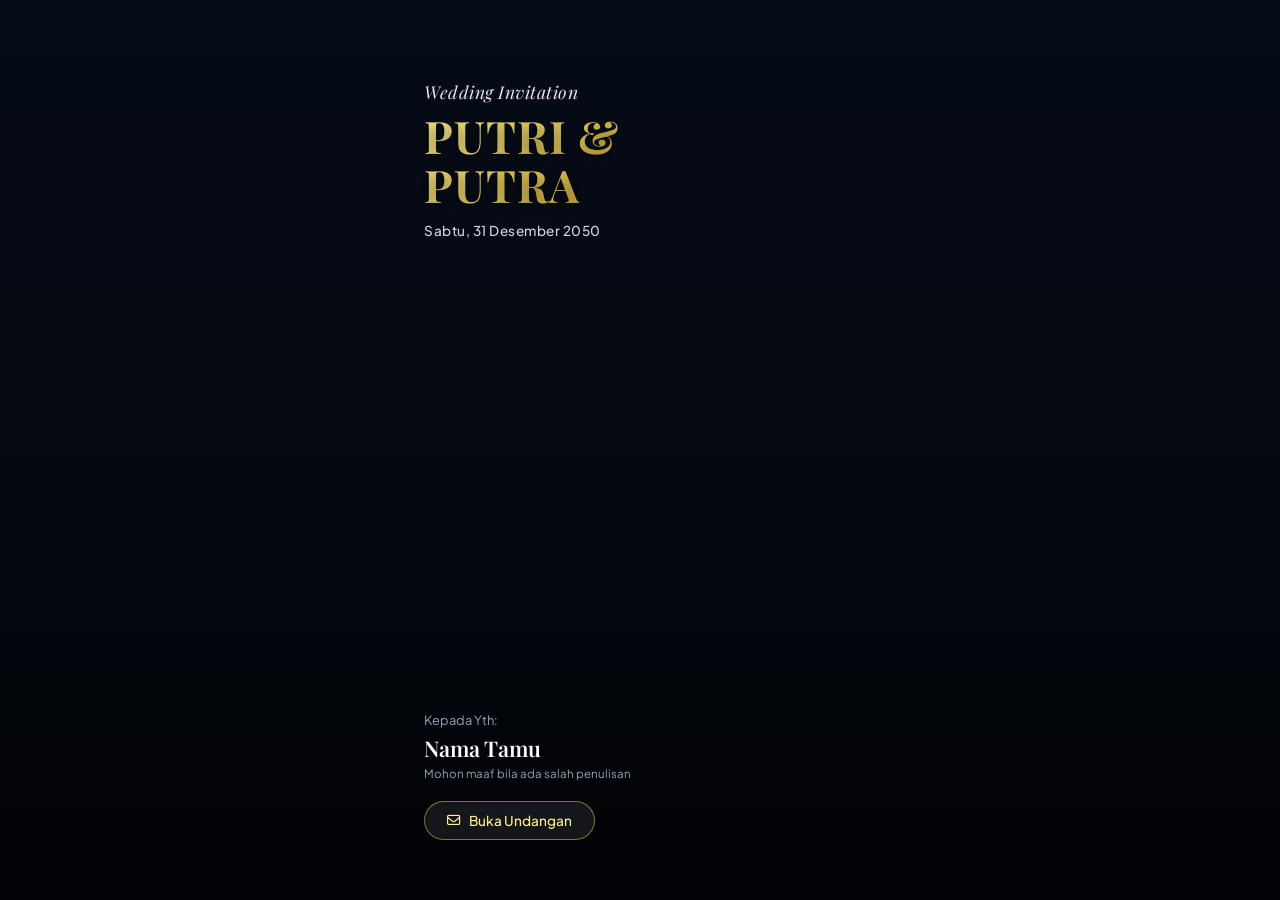
==== commit 49756dfe: "Add files via upload" ====
--- a/index.html
+++ b/index.html
@@ -1,55 +1,60 @@
 <!DOCTYPE html>
 <html lang="id">
-
 <head>
     <meta charset="UTF-8">
     <meta name="viewport" content="width=device-width, initial-scale=1.0">
-    <title>Undangan Haflah Takharruj - 36 Peismataris</title>
-    <!-- Favicon -->
-    <link rel="icon" type="image/png" href="logo logo/logo angkatan.png">
-    <!-- Google Fonts -->
+    <title>Undangan Haflah Takharruj & Pernikahan</title>
+
+    <!-- Font Family (Playfair Display untuk Judul, Plus Jakarta Sans untuk Teks) -->
     <link rel="preconnect" href="https://fonts.googleapis.com">
     <link rel="preconnect" href="https://fonts.gstatic.com" crossorigin>
-    <link
-        href="https://fonts.googleapis.com/css2?family=Amiri:ital,wght@0,400;0,700;1,400;1,700&family=Inter:wght@300;400;600&family=Playfair+Display:ital,wght@0,400;0,600;0,700;1,400&family=Pinyon+Script&display=swap"
-        rel="stylesheet">
-    <!-- FontAwesome -->
+    <link href="https://fonts.googleapis.com/css2?family=Playfair+Display:ital,wght@0,400..700;1,400..700&family=Plus+Jakarta+Sans:wght@300;400;500;600;700&display=swap" rel="stylesheet">
+
+    <!-- Font Awesome Icons -->
     <link rel="stylesheet" href="https://cdnjs.cloudflare.com/ajax/libs/font-awesome/6.4.0/css/all.min.css">
+
+    <!-- Custom CSS -->
     <link rel="stylesheet" href="style.css">
 </head>
-
 <body>
-    <!-- Envelope Overlay -->
-    <div id="envelope-overlay" class="envelope-overlay">
-        <div class="envelope-hint">
-            <i class="fa-solid fa-arrow-down hint-arrow"></i>
-            <p>Klik amplop untuk membuka undangan</p>
+
+    <!-- OVERLAY / COVER PAGE CONTAINER -->
+    <div id="envelope-overlay" class="cover-overlay">
+        <!-- Background Image dengan Overlay -->
+        <div class="cover-bg"></div>
+        <div class="dark-overlay"></div>
+
+        <!-- Konten Utama Cover -->
+        <div class="cover-content">
+            <!-- Header Teks -->
+            <div class="header-section">
+                <span class="sub-title">Wedding Invitation</span>
+                <h1 class="couple-name">PUTRI &<br>PUTRA</h1>
+                <p class="event-date">Sabtu, 31 Desember 2050</p>
+            </div>
+
+            <!-- Footer / Kepada Tamu & Tombol -->
+            <div class="guest-section">
+                <p class="guest-label">Kepada Yth:</p>
+                <h3 id="guest-name" class="guest-name">Nama Tamu</h3>
+                <p class="guest-note">Mohon maaf bila ada salah penulisan</p>
+
+                <!-- Tombol Buka Undangan -->
+                <button id="open-invitation-btn" class="btn-open">
+                    <i class="fa-regular fa-envelope"></i> Buka Undangan
+                </button>
+            </div>
         </div>
-        <div class="envelope-container" id="envelope-container">
-            <div class="envelope">
-                <div class="envelope-back"></div>
-                <div class="envelope-paper" id="envelope-paper">
-                    <div class="paper-decoration-top"></div>
-                    <p class="envelope-text">Kepada Yth,</p>
-                    <p class="envelope-guest">Tamu Undangan</p>
-                    <div class="paper-decoration-bottom"></div>
-                </div>
-                <div class="envelope-front"></div>
-                <div class="envelope-flap" id="envelope-flap">
-                    <div class="wax-seal"></div>
-                </div>
-            </div>
-        </div>
-        <!-- Transition Element -->
-        <div id="transition-screen" class="transition-screen"></div>
     </div>
-    <!-- Main Website Content -->
+
+    <!-- EFEK TRANSISI SAAT DIKLIK -->
+    <div id="transition-screen" class="transition-screen"></div>
+
+    <!-- KONTEN UTAMA WEBSITE (Muncul setelah tombol diklik) -->
     <main id="main-content" class="main-content hidden">
         <!-- Hero Section -->
         <section class="hero" id="hero">
             <div class="hero-overlay"></div>
-            <!-- Islamic Geometric Pattern Background -->
-            <div class="hero-pattern"></div>
             <!-- Corner Ornaments -->
             <div class="corner-ornament top-left"></div>
             <div class="corner-ornament top-right"></div>
@@ -69,7 +74,7 @@
         <section class="countdown-section">
             <div class="container text-center">
                 <h2 class="section-title" style="margin-bottom: 10px;">Menuju Hari Bahagia</h2>
-                <p class="target-date-display">Senin, 15 Juni 2026</p>
+                <p class="target-date-display">Sabtu, 31 Oktober 2026</p>
                 <div class="countdown-container">
                     <div class="countdown-card">
                         <span id="days" class="countdown-number">00</span>
@@ -89,7 +94,7 @@
                     </div>
                 </div> <!-- End countdown-container -->
                 <div class="calendar-action" style="margin-top: 40px;">
-                    <a href="https://calendar.google.com/calendar/render?action=TEMPLATE&text=Haflah+Takharruj+36+Peismataris&dates=20260615T010000Z/20260615T060000Z&details=Acara+Kelulusan+Pesantren+Al-Hamidiyah&location=Universitas+Terbuka,+Pondok+Cabe,+Tangerang+Selatan"
+                    <a href="https://calendar.google.com/calendar/render?action=TEMPLATE&text=Haflah+Takharruj+36+Peismataris&dates=20260915T010000Z/20260915T060000Z&details=Acara+Kelulusan+Pesantren+Al-Hamidiyah&location=Universitas+Terbuka,+Pondok+Cabe,+Tangerang+Selatan"
                         target="_blank" class="btn-outline-gold"
                         style="padding: 12px 24px; font-size: 1rem; display: inline-block;">
                         <i class="fa-regular fa-calendar-plus" style="margin-right: 8px;"></i> Tambahkan ke Kalender
@@ -192,58 +197,19 @@
             <div class="gallery-overlay"></div>
             <div class="gallery-pattern"></div>
             <div class="container">
-
-                <div class="container">
-                    <h2 class="section-title">Galeri Kenangan</h2>
-                    <div class="gallery-grid">
-                        <!-- Images 16:9 Landscape - Islamic Geometrical Pattern / Architecture -->
-                        <div class="gallery-item">
-                            <img src="foto foto/1.JPG" alt="Kenangan 1">
-                        </div>
-                        <div class="gallery-item">
-                            <img src="foto foto/2.jpg" alt="Kenangan 2">
-                        </div>
-                        <div class="gallery-item">
-                            <img src="foto foto/3.jpg" alt="Kenangan 3">
-                        </div>
-                        <!--div class="gallery-item">
-                            <img src="foto foto/4.jpg" alt="Kenangan 4">
-                        </div>
-                        <div class="gallery-item">
-                            <img src="foto foto/5.jpg" alt="Kenangan 5">
-                        </div>
-                        <div class="gallery-item">
-                            <img src="foto foto/6.JPG" alt="Kenangan 6">
-                        </div>
-                        <div class="gallery-item">
-                            <img src="foto foto/7.JPG" alt="Kenangan 7">
-                        </div>
-                        <div class="gallery-item">
-                            <img src="foto foto/8.JPG" alt="Kenangan 8">
-                        </div>
-                        <div class="gallery-item">
-                            <img src="foto foto/9.JPG" alt="Kenangan 9">
-                        </div>
-                        <div class="gallery-item">
-                            <img src="foto foto/10.jpeg" alt="Kenangan 10">
-                        </div>
-                        <div class="gallery-item">
-                            <img src="foto foto/11.jpeg" alt="Kenangan 11">
-                        </div>
-                        <div class="gallery-item">
-                            <img src="foto foto/12.jpeg" alt="Kenangan 12">
-                        </div>
-                        <div class="gallery-item">
-                            <img src="foto foto/13.jpeg" alt="Kenangan 13">
-                        </div>
-                        <div class="gallery-item">
-                            <img src="foto foto/14.jpeg" alt="Kenangan 14">
-                        </div>
-                        <div class="gallery-item">
-                            <img src="foto foto/15.jpeg" alt="Kenangan 15">
-                    </div-->
-                    </div>
-                </div>
+                <h2 class="section-title">Galeri Kenangan</h2>
+                <div class="gallery-grid">
+                    <div class="gallery-item">
+                        <img src="foto foto/1.JPG" alt="Kenangan 1">
+                    </div>
+                    <div class="gallery-item">
+                        <img src="foto foto/2.jpg" alt="Kenangan 2">
+                    </div>
+                    <div class="gallery-item">
+                        <img src="foto foto/3.jpg" alt="Kenangan 3">
+                    </div>
+                </div>
+            </div>
         </section>
 
         <!-- Attendance & Guest Book Section -->
@@ -260,8 +226,8 @@
                         </div>
                         <form id="attendance-form" class="elegant-form">
                             <div class="form-group">
-                                <label for="guest-name"><i class="fa-solid fa-user"></i> Nama Lengkap</label>
-                                <input type="text" id="guest-name" required placeholder="Masukkan nama lengkap Anda..." autocomplete="off">
+                                <label for="attendee-name"><i class="fa-solid fa-user"></i> Nama Lengkap</label>
+                                <input type="text" id="attendee-name" required placeholder="Masukkan nama lengkap Anda..." autocomplete="off">
                             </div>
                             
                             <div class="form-group">
@@ -294,7 +260,6 @@
                             <p>Doa dan harapan dari para hadirin takharruj.</p>
                         </div>
                         <div class="wishes-container" id="wishes-container">
-                            <!-- Live feed items will be generated here -->
                             <div class="wishes-loading">
                                 <i class="fa-solid fa-circle-notch fa-spin"></i> Memuat ucapan...
                             </div>
@@ -309,17 +274,14 @@
             <div class="container">
                 <div class="farewell-container-new">
                     <img src="logo logo/logo angkatan.png" alt="Logo Angkatan" class="footer-logo-animated">
-                    <!-- Elegant Title Lockup -->
                     <div class="farewell-title-lockup">
                         <span class="farewell-the">.the</span>
                         <h2 class="farewell-final">final</h2>
                         <h3 class="farewell-chapter">chapter</h3>
                     </div>
 
-                    <!-- Subtitle -->
                     <p class="farewell-subtitle">A story told in laughter, tears, and memories.</p>
 
-                    <!-- Content Paragraphs -->
                     <div class="farewell-body">
                         <p>Waktu berlalu begitu cepat, meninggalkan kenangan yang akan selalu terukir di hati. Tawa,
                             tangis, dan perjuangan menuntut ilmu bersama di <em>Pesantren Al-Hamidiyah</em> kini menjadi
@@ -335,21 +297,16 @@
         <!-- Footer -->
         <footer class="site-footer">
             <div class="container footer-content-container">
-                <!-- Top Section: Greeting -->
                 <div class="footer-greeting-section">
                     <p class="footer-thanks">Hormat kami,</p>
                     <h3 class="footer-greeting">Keluarga Besar Angkatan 36</h3>
                 </div>
-                <!-- 2-Column Links Grid -->
                 <div class="footer-links-grid">
-                    <!-- Column 1: Image -->
                     <div class="footer-col footer-col-image">
                         <div class="footer-main-image">
-                            <!--video src="foto foto/penutupan.mp4" playsinline autoplay loop muted></video-->
                             <img src="foto foto/15.jpeg">
                         </div>
                     </div>
-                    <!-- Column 2: Kontak -->
                     <div class="footer-col">
                         <div class="footer-social-buttons">
                             <a href="https://www.instagram.com/peism4taries_/" class="btn-social btn-instagram"><i
@@ -358,7 +315,6 @@
                         </div>
                     </div>
                 </div>
-                <!-- Bottom Bar (Logos & Copyright) -->
                 <div class="footer-bottom-bar">
                     <div class="footer-copyright-info">
                         <p>Keluarga Besar Pesantren Al-Hamidiyah</p>
@@ -371,7 +327,6 @@
                         </div>
                         <p class="footer-rights">&copy; 2026 Peismataris. All rights reserved. | <a href="#" id="admin-login-trigger" class="admin-link"><i class="fa-solid fa-key"></i> Portal Admin</a></p>
                     </div>
-                    <!-- Logos -->
                     <div class="footer-partner-logos">
                         <img src="logo logo/logo pesantren.png" alt="Logo Pesantren" class="footer-logo logo-pesantren">
                         <img src="logo logo/logo santri kitab.png" alt="Logo Santri Kitab"
@@ -383,6 +338,7 @@
         </footer>
     </main>
 
+    <!-- Gallery Lightbox Modal -->
     <div id="gallery-modal" class="gallery-modal">
         <span class="modal-close">&times;</span>
         <img class="modal-content" id="modal-img">
@@ -392,8 +348,7 @@
     <div id="admin-modal" class="admin-modal">
         <div class="admin-modal-content glass-card">
             <span class="admin-modal-close" id="admin-close">&times;</span>
-            
-            <!-- Step 1: Admin Authorization Form -->
+
             <div id="admin-auth-container" class="admin-auth-container">
                 <div class="text-center auth-header">
                     <i class="fa-solid fa-shield-halved auth-icon"></i>
@@ -410,7 +365,6 @@
                 </form>
             </div>
 
-            <!-- Step 2: Admin Dashboard Content (Hidden initially) -->
             <div id="admin-dashboard-container" class="admin-dashboard-container hidden">
                 <div class="dashboard-header">
                     <h2><i class="fa-solid fa-chart-line"></i> Dashboard Absensi Tamu</h2>
@@ -421,16 +375,13 @@
                     </div>
                 </div>
 
-                <!-- Dashboard Tabs -->
                 <div class="dashboard-tabs">
                     <button class="tab-btn active" data-tab="tab-data"><i class="fa-solid fa-table-list"></i> Data Tamu</button>
                     <button class="tab-btn" data-tab="tab-settings"><i class="fa-solid fa-gears"></i> Pengaturan</button>
                 </div>
 
                 <div class="tab-contents">
-                    <!-- Tab 1: Data Tamu -->
                     <div class="tab-content active" id="tab-data">
-                        <!-- Stats Grid -->
                         <div class="stats-grid">
                             <div class="stat-card">
                                 <div class="stat-icon"><i class="fa-solid fa-address-book"></i></div>
@@ -462,7 +413,6 @@
                             </div>
                         </div>
 
-                        <!-- Search and Filter Bar -->
                         <div class="search-filter-bar">
                             <div class="search-box">
                                 <i class="fa-solid fa-magnifying-glass"></i>
@@ -480,7 +430,6 @@
                             </div>
                         </div>
 
-                        <!-- Data Table Container -->
                         <div class="table-responsive hide-on-mobile">
                             <table class="admin-table">
                                 <thead>
@@ -494,7 +443,6 @@
                                     </tr>
                                 </thead>
                                 <tbody id="admin-table-body">
-                                    <!-- Dynamic rows -->
                                     <tr>
                                         <td colspan="6" class="text-center">Memuat data...</td>
                                     </tr>
@@ -502,24 +450,21 @@
                             </table>
                         </div>
 
-                        <!-- Mobile Card Container (visible on mobile only) -->
                         <div class="admin-mobile-cards show-on-mobile" id="admin-mobile-cards">
-                            <!-- Dynamic cards will be generated here -->
                             <div class="text-center" style="padding: 20px 0; opacity: 0.8;">Memuat data...</div>
                         </div>
                     </div>
 
-                    <!-- Tab 2: Settings -->
                     <div class="tab-content" id="tab-settings">
                         <form id="admin-settings-form" class="elegant-form settings-form">
                             <div class="settings-section-title">Otomatisasi Google Sheets</div>
                             <p class="settings-desc">Masukkan URL Web App Google Apps Script Anda untuk sinkronisasi otomatis data absensi secara online.</p>
-                            
+
                             <div class="form-group">
                                 <label for="settings-script-url"><i class="fa-solid fa-link"></i> Google Apps Script URL</label>
                                 <input type="url" id="settings-script-url" placeholder="https://script.google.com/macros/s/.../exec">
                             </div>
-                            
+
                             <div class="settings-actions">
                                 <button type="submit" class="btn-gold">Simpan Pengaturan</button>
                                 <span id="settings-success-msg" class="settings-toast hidden"><i class="fa-solid fa-circle-check"></i> Pengaturan disimpan!</span>
@@ -536,11 +481,16 @@
         </div>
     </div>
 
-    <audio id="backsound" src="backsound.mp3" loop></audio>
-
-    <!-- Confetti Library -->
+    <!-- FLOATING AUDIO CONTROLLER -->
+    <button id="music-toggle" class="music-toggle-btn" aria-label="Toggle Audio">
+        <i class="fa-solid fa-music"></i>
+    </button>
+    <audio id="backsound" loop src="audio/backsound.mp3"></audio>
+
+    <!-- Canvas Confetti Library -->
     <script src="https://cdn.jsdelivr.net/npm/canvas-confetti@1.6.0/dist/confetti.browser.min.js"></script>
+    
+    <!-- Custom JS Logic -->
     <script src="script.js"></script>
 </body>
-
-</html>
+</html>
--- a/style.css
+++ b/style.css
@@ -1,20 +1,6 @@
-/* 
-    Undangan Haflah Takharruj
-    Design System & Base Styles 
-*/
-
-:root {
-    --emerald-green: #042f2e;
-    --dark-navy: #020617;
-    --champagne-gold: #d4af37;
-    --pearl-white: #f8fafc;
-    --soft-gold: #fef3c7;
-    --metallic-gold: linear-gradient(to right, #bf953f, #fcf6ba, #b38728, #fbf5b7, #aa771c);
-
-    --font-heading: 'Playfair Display', serif;
-    --font-body: 'Inter', sans-serif;
-}
-
+/* =========================================
+   RESET & BASE STYLES
+   ========================================= */
 * {
     margin: 0;
     padding: 0;
@@ -22,814 +8,501 @@
 }
 
 body {
-    font-family: var(--font-body);
-    background-color: var(--dark-navy);
-    color: var(--pearl-white);
-    line-height: 1.6;
+    font-family: 'Plus Jakarta Sans', sans-serif;
+    background-color: #0a1428;
+    color: #ffffff;
     overflow-x: hidden;
-    position: relative;
-}
-
-/* Add a subtle geometric pattern body background */
-body::before {
-    content: '';
+}
+
+/* =========================================
+   COVER OVERLAY SECTION
+   ========================================= */
+.cover-overlay {
     position: fixed;
     top: 0;
     left: 0;
-    right: 0;
-    bottom: 0;
-    background-image: url("https://images.unsplash.com/photo-1542458428-1bba0c4da7b0?auto=format&fit=crop&q=80&w=1920&h=1080");
-    background-size: cover;
-    background-position: center;
-    opacity: 0.15;
-    z-index: -1;
+    width: 100vw;
+    height: 100vh;
+    z-index: 999;
+    display: flex;
+    justify-content: center;
+    align-items: center;
+    transition: opacity 0.8s ease, visibility 0.8s ease;
+}
+
+.cover-overlay.hidden {
+    opacity: 0;
+    visibility: hidden;
     pointer-events: none;
 }
 
-h1,
-h2,
-h3,
-h4 {
-    font-family: var(--font-heading);
-    font-weight: 700;
-}
-
-a {
-    text-decoration: none;
-    color: inherit;
-}
-
-ul {
-    list-style: none;
-}
-
-.container {
-    max-width: 1100px;
-    margin: 0 auto;
-    padding: 0 20px;
-}
-
-/* Utilities */
-.text-center {
-    text-align: center;
-}
-
-.hidden {
-    display: none !important;
-}
-
-/* Glassmorphism utility */
-.glass-card {
-    background: rgba(2, 6, 23, 0.7);
-    backdrop-filter: blur(15px);
-    -webkit-backdrop-filter: blur(15px);
-    border: 1px solid rgba(212, 175, 55, 0.4);
-    border-radius: 12px;
-    padding: 30px;
-    box-shadow: 0 8px 32px rgba(0, 0, 0, 0.5), inset 0 0 20px rgba(212, 175, 55, 0.05);
-    transition: transform 0.4s ease, box-shadow 0.4s ease, border-color 0.4s ease;
-}
-
-.glass-card:hover {
-    transform: translateY(-5px);
-    box-shadow: 0 15px 40px rgba(0, 0, 0, 0.6), 0 0 20px rgba(212, 175, 55, 0.2), inset 0 0 30px rgba(212, 175, 55, 0.1);
-    border-color: rgba(212, 175, 55, 0.8);
-}
-
-/* Buttons */
-.btn-gold {
-    background: linear-gradient(135deg, #d4af37, #fef3c7, #d4af37);
-    color: var(--dark-navy);
-    border: none;
-    padding: 12px 24px;
-    font-family: var(--font-body);
-    font-weight: 600;
-    font-size: 16px;
-    border-radius: 6px;
-    cursor: pointer;
-    transition: transform 0.3s ease, box-shadow 0.3s ease;
-    box-shadow: 0 4px 15px rgba(212, 175, 55, 0.4);
-    display: inline-block;
-    text-align: center;
-}
-
-.btn-gold:hover {
-    transform: translateY(-2px);
-    box-shadow: 0 6px 20px rgba(212, 175, 55, 0.6);
-}
-
-.btn-outline-gold {
-    background: transparent;
-    color: var(--champagne-gold);
-    border: 1px solid var(--champagne-gold);
-    padding: 10px 20px;
-    font-family: var(--font-body);
-    font-weight: 600;
-    border-radius: 6px;
-    cursor: pointer;
-    transition: all 0.3s ease;
-    display: inline-block;
-    text-align: center;
-}
-
-.btn-outline-gold:hover {
-    background: var(--champagne-gold);
-    color: var(--dark-navy);
-}
-
-.w-100 {
-    width: 100%;
-}
-
-.mt-4 {
-    margin-top: 1rem;
-}
-
-/* Typography Utilities */
-.section-title {
-    text-align: center;
-    font-size: 2.5rem;
-    background-image: var(--metallic-gold);
-    -webkit-background-clip: text;
-    background-clip: text;
-    -webkit-text-fill-color: transparent;
-    color: transparent;
-    margin-bottom: 3rem;
-    position: relative;
-    filter: drop-shadow(0 4px 15px rgba(212, 175, 55, 0.2));
-}
-
-.section-title::after {
-    content: '';
-    position: absolute;
-    bottom: -10px;
-    left: 50%;
-    transform: translateX(-50%);
-    width: 80px;
-    height: 3px;
-    background: var(--metallic-gold);
-    border-radius: 3px;
-}
-
-.icon-gold {
-    color: var(--champagne-gold);
-    font-size: 1.5rem;
-}
-
-/* Spacers for Layout */
-.spacer-blank {
-    height: 5vh;
-}
-
-@media (min-width: 768px) {
-    .spacer-blank {
-        height: 10vh;
-    }
-}
-
-/* =========================================
-   ENVELOPE OVERLAY ANIMATION
-   ========================================= */
-
-.envelope-hint {
-    position: absolute;
-    top: 15%;
-    text-align: center;
-    color: var(--champagne-gold);
-    animation: bounce 2s infinite;
-    z-index: 5;
-    pointer-events: none;
-    transition: opacity 0.5s ease;
-}
-
-.hint-arrow {
-    font-size: 2rem;
-    margin-bottom: 10px;
-    display: block;
-}
-
-.envelope-hint p {
-    font-family: var(--font-body);
-    font-size: 1rem;
-    font-weight: 600;
-    text-shadow: 0 2px 5px rgba(0, 0, 0, 0.5);
-}
-
-@keyframes bounce {
-
-    0%,
-    20%,
-    50%,
-    80%,
-    100% {
-        transform: translateY(0);
-    }
-
-    40% {
-        transform: translateY(-15px);
-    }
-
-    60% {
-        transform: translateY(-7px);
-    }
-}
-
-.envelope-overlay {
-    position: fixed;
-    top: 0;
-    left: 0;
-    width: 100%;
-    height: 100vh;
-    background: linear-gradient(135deg, var(--emerald-green), var(--dark-navy));
-    z-index: 1000;
-    display: flex;
-    justify-content: center;
-    align-items: center;
-    transition: opacity 1s ease;
-}
-
-/* Envelope Container */
-.envelope-container {
-    width: 320px;
-    height: 220px;
-    position: relative;
-    /* Floating Effect */
-    animation: float 3s ease-in-out infinite;
-    z-index: 2;
-    transition: transform 0.6s ease;
-    cursor: pointer;
-}
-
-@keyframes float {
-    0% {
-        transform: translateY(0px);
-    }
-
-    50% {
-        transform: translateY(-15px);
-    }
-
-    100% {
-        transform: translateY(0px);
-    }
-}
-
-/* Stop floating when JS adds .open-animation */
-.envelope-container.open-animation {
-    animation: none;
-    transform: scale(1.1);
-    /* slight zoom before opening */
-}
-
-/* Envelope Construct */
-.envelope {
-    position: relative;
-    width: 100%;
-    height: 100%;
-    perspective: 1000px;
-}
-
-.envelope-back {
+/* Background Gambar Gunung & Pasir */
+.cover-bg {
     position: absolute;
     top: 0;
     left: 0;
     width: 100%;
     height: 100%;
-    background: linear-gradient(135deg, #022c22, #064e3b);
-    border-radius: 4px;
-    border: 1px solid var(--champagne-gold);
-    box-shadow: inset 0 0 50px rgba(0, 0, 0, 0.8);
-}
-
-/* The Paper Inside */
-.envelope-paper {
-    position: absolute;
-    top: 10px;
-    left: 10px;
-    right: 10px;
-    bottom: 10px;
-    background-color: var(--pearl-white);
-    border: 2px solid var(--champagne-gold);
-    border-radius: 4px;
-    z-index: 2;
-    /* Between back and front */
-    display: flex;
-    flex-direction: column;
-    align-items: center;
-    justify-content: center;
-    text-align: center;
-    padding: 20px;
-    /* Initial state */
-    transform: translateY(0);
-    transition: transform 1s ease-in-out, opacity 0.5s;
-    box-shadow: 0 4px 10px rgba(0, 0, 0, 0.2);
-    background-image: url('data:image/svg+xml,%3Csvg width="20" height="20" viewBox="0 0 20 20" xmlns="http://www.w3.org/2000/svg"%3E%3Cpath d="M0 0h20v20H0V0zm10 17L3 10l7-7 7 7-7 7z" fill="%23d4af37" fill-opacity="0.05" fill-rule="evenodd"/%3E');
-}
-
-.paper-decoration-top,
-.paper-decoration-bottom {
-    position: absolute;
-    width: 40px;
-    height: 40px;
-    border: 2px solid var(--champagne-gold);
-    opacity: 0.5;
-}
-
-.paper-decoration-top {
-    top: 5px;
-    left: 5px;
-    border-right: none;
-    border-bottom: none;
-}
-
-.paper-decoration-bottom {
-    bottom: 5px;
-    right: 5px;
-    border-left: none;
-    border-top: none;
-}
-
-/* Front Pocket */
-.envelope-front {
-    position: absolute;
-    top: 0;
-    left: 0;
-    width: 0;
-    height: 0;
-    border-top: 110px solid transparent;
-    border-right: 160px solid #064e3b;
-    border-bottom: 110px solid #042f2e;
-    border-left: 160px solid #064e3b;
-    z-index: 3;
-    border-radius: 4px;
-    pointer-events: none;
-    filter: drop-shadow(0 -5px 10px rgba(0, 0, 0, 0.5));
-}
-
-/* Add a gold border effect to the front flaps */
-.envelope-front::after {
-    content: '';
-    position: absolute;
-    left: -160px;
-    top: 0;
-    width: 320px;
-    height: 110px;
-    border-bottom: 1px solid var(--champagne-gold);
-    pointer-events: none;
-}
-
-/* Envelope Flap (Top Triangle) */
-.envelope-flap {
-    position: absolute;
-    top: 0;
-    left: 0;
-    width: 0;
-    height: 0;
-    border-top: 115px solid #064e3b;
-    border-right: 160px solid transparent;
-    border-left: 160px solid transparent;
-    transform-origin: top;
-    transition: transform 0.6s ease-in-out, z-index 0.6s;
-    z-index: 4;
-    filter: drop-shadow(0 5px 10px rgba(0, 0, 0, 0.6));
-}
-
-/* Wax Seal */
-.wax-seal {
-    position: absolute;
-    top: -30px;
-    left: -25px;
-    width: 50px;
-    height: 50px;
-    background: radial-gradient(circle at 30% 30%, #b91c1c, #7f1d1d, #450a0a);
-    border-radius: 50%;
-    box-shadow: 0 4px 6px rgba(0, 0, 0, 0.5), inset 0 0 10px rgba(0, 0, 0, 0.8);
-    border: 2px solid #991b1b;
-    z-index: 5;
-    display: flex;
-    justify-content: center;
-    align-items: center;
-}
-
-.wax-seal::after {
-    content: '★';
-    color: #fca5a5;
-    font-size: 20px;
-    text-shadow: 0 1px 2px rgba(0, 0, 0, 0.8);
-    opacity: 0.8;
-}
-
-/* Paper Content Styling */
-.envelope-text {
-    font-family: var(--font-body);
-    color: var(--dark-navy);
-    font-size: 14px;
-    margin-bottom: 5px;
-}
-
-.envelope-guest {
-    font-family: var(--font-heading);
-    color: var(--dark-navy);
-    font-weight: 700;
-    font-size: 20px;
-    margin-bottom: 20px;
-    border-bottom: 1px solid var(--champagne-gold);
-    padding-bottom: 5px;
-}
-
-/* Animation Classes added by JS */
-
-/* 1. Flap opens */
-.envelope-container.open-animation .envelope-flap {
-    transform: rotateX(180deg);
+    /* Ganti URL gambar di bawah dengan gambar gunung Anda */
+    background: url('https://images.unsplash.com/photo-1506744038136-46273834b3fb?auto=format&fit=crop&w=1080&q=80') center/cover no-repeat;
     z-index: 1;
-    /* Drop behind paper so it doesn't clip */
-}
-
-/* 2. Paper pulls out */
-.envelope-container.pull-out .envelope-paper {
-    transform: translateY(-150px);
-    z-index: 5;
-    /* Bring above front pocket */
-}
-
-/* 3. Transition Screen expands */
-.transition-screen {
-    position: fixed;
-    top: 50%;
-    left: 50%;
-    transform: translate(-50%, -50%) scale(0);
-    width: 20px;
-    height: 20px;
-    background-color: var(--dark-navy);
-    /* matches body bg */
-    border-radius: 50%;
-    z-index: 100;
-    transition: transform 1s cubic-bezier(0.86, 0, 0.07, 1);
-}
-
-.transition-screen.expand {
-    transform: translate(-50%, -50%) scale(200);
-    /* Enlarge to cover screen */
-}
-
-/* Main Content fade in */
-.main-content {
-    opacity: 0;
-    transition: opacity 1s ease;
-}
-
-.main-content.visible {
-    opacity: 1;
-}
-
-/* =========================================
-   HERO SECTION
-   ========================================= */
-
-.hero {
-    min-height: 100vh;
-    padding: 60px 20px;
-    position: relative;
-    display: flex;
-    justify-content: center;
-    align-items: center;
-    text-align: center;
-    background-image: url('https://images.unsplash.com/photo-1542458428-1bba0c4da7b0?auto=format&fit=crop&q=80&w=1920&h=1080');
-    /* Islamic pattern bg */
-    background-size: cover;
-    background-position: center;
-    background-attachment: fixed;
-}
-
-.hero-overlay {
+}
+
+/* Dark Overlay agar Teks Terbaca Jelas */
+.dark-overlay {
     position: absolute;
     top: 0;
     left: 0;
     width: 100%;
     height: 100%;
-    background: linear-gradient(to bottom, rgba(6, 78, 59, 0.8), rgba(15, 23, 42, 0.95));
-    z-index: 1;
-}
-
-.hero-pattern {
-    position: absolute;
+    background: linear-gradient(
+        180deg, 
+        rgba(0, 0, 0, 0.4) 0%, 
+        rgba(0, 0, 0, 0.6) 50%, 
+        rgba(0, 0, 0, 0.85) 100%
+    );
+    z-index: 2;
+}
+
+/* Container Konten Cover */
+.cover-content {
+    position: relative;
+    z-index: 3;
+    width: 100%;
+    max-width: 480px; /* Ukuran mobile frame */
+    height: 100%;
+    padding: 60px 24px 40px 24px;
+    display: flex;
+    flex-direction: column;
+    justify-content: space-between;
+}
+
+/* Header Info Pernikahan */
+.header-section {
+    text-align: left;
+    margin-top: 20px;
+}
+
+.sub-title {
+    font-family: 'Playfair Display', serif;
+    font-size: 1.1rem;
+    font-style: italic;
+    color: #e2e8f0;
+    letter-spacing: 0.5px;
+    display: block;
+    margin-bottom: 8px;
+}
+
+.couple-name {
+    font-family: 'Playfair Display', serif;
+    font-size: 2.8rem;
+    font-weight: 700;
+    line-height: 1.1;
+    letter-spacing: 1px;
+    /* Efek Warna Emas Gradient */
+    background: linear-gradient(135deg, #fef08a 0%, #d4af37 50%, #b38728 100%);
+    -webkit-background-clip: text;
+    -webkit-text-fill-color: transparent;
+    text-shadow: 0 4px 15px rgba(0, 0, 0, 0.5);
+    margin-bottom: 12px;
+}
+
+.event-date {
+    font-size: 0.85rem;
+    font-weight: 500;
+    color: #cbd5e1;
+    letter-spacing: 0.5px;
+}
+
+/* Guest Info & Button Section */
+.guest-section {
+    text-align: left;
+    margin-bottom: 20px;
+}
+
+.guest-label {
+    font-size: 0.8rem;
+    color: #94a3b8;
+    margin-bottom: 6px;
+}
+
+.guest-name {
+    font-family: 'Playfair Display', serif;
+    font-size: 1.35rem;
+    font-weight: 600;
+    color: #ffffff;
+    margin-bottom: 4px;
+}
+
+.guest-note {
+    font-size: 0.72rem;
+    color: #94a3b8;
+    margin-bottom: 20px;
+}
+
+/* Tombol Buka Undangan Oval */
+.btn-open {
+    background: rgba(255, 255, 255, 0.08);
+    border: 1px solid rgba(212, 175, 55, 0.6);
+    color: #fef08a;
+    padding: 10px 22px;
+    border-radius: 30px;
+    font-size: 0.85rem;
+    font-weight: 500;
+    font-family: 'Plus Jakarta Sans', sans-serif;
+    cursor: pointer;
+    display: inline-flex;
+    align-items: center;
+    gap: 8px;
+    backdrop-filter: blur(5px);
+    transition: all 0.3s ease;
+}
+
+.btn-open:hover {
+    background: rgba(212, 175, 55, 0.2);
+    border-color: #fef08a;
+    transform: translateY(-2px);
+    box-shadow: 0 5px 15px rgba(212, 175, 55, 0.2);
+}
+
+/* =========================================
+   TRANSITION & MAIN CONTENT
+   ========================================= */
+.transition-screen {
+    position: fixed;
     top: 0;
     left: 0;
+    width: 100vw;
+    height: 100vh;
+    background-color: #0a1428;
+    z-index: 998;
+    opacity: 0;
+    pointer-events: none;
+    transition: opacity 0.8s ease;
+}
+
+.transition-screen.expand {
+    opacity: 1;
+}
+
+.main-content {
+    opacity: 0;
+    transition: opacity 1s ease;
+}
+
+.main-content.visible {
+    opacity: 1;
+}
+
+.main-content.hidden {
+    display: none;
+}
+
+/* Control Floating Music Button */
+.music-toggle-btn {
+    position: fixed;
+    bottom: 20px;
+    right: 20px;
+    width: 42px;
+    height: 42px;
+    border-radius: 50%;
+    background: rgba(0, 0, 0, 0.6);
+    border: 1px solid #d4af37;
+    color: #d4af37;
+    display: none;
+    justify-content: center;
+    align-items: center;
+    z-index: 1000;
+    cursor: pointer;
+}
+
+.music-toggle-btn.visible {
+    display: flex;
+}
+
+.music-toggle-btn.playing i {
+    animation: spin 3s linear infinite;
+}
+
+@keyframes spin {
+    100% { transform: rotate(360deg); }
+}
+
+/* =========================================
+   GENERIC UTILITIES
+   ========================================= */
+.hidden {
+    display: none !important;
+}
+
+.container {
     width: 100%;
-    height: 100%;
-    background-image: url('data:image/svg+xml;utf8,<svg xmlns="http://www.w3.org/2000/svg" width="80" height="80" viewBox="0 0 80 80"><rect x="24" y="24" width="32" height="32" fill="none" stroke="%23d4af37" stroke-width="1.5" /><rect x="24" y="24" width="32" height="32" fill="none" stroke="%23d4af37" stroke-width="1.5" transform="rotate(45 40 40)" /><path d="M40 0 L40 17 M40 63 L40 80 M0 40 L17 40 M63 40 L80 40" stroke="%23d4af37" stroke-width="1.5" /><path d="M0 0 L22 22 M80 0 L58 22 M80 80 L58 58 M0 80 L22 58" stroke="%23d4af37" stroke-width="1.5" /></svg>');
-    background-size: 80px 80px;
-    opacity: 0.15;
-    z-index: 2;
-    pointer-events: none;
-    mask-image: radial-gradient(circle at center, rgba(0,0,0,1) 0%, rgba(0,0,0,0) 80%);
-    -webkit-mask-image: radial-gradient(circle at center, rgba(0,0,0,1) 0%, rgba(0,0,0,0) 80%);
+    max-width: 720px;
+    margin: 0 auto;
+    padding: 0 24px;
+}
+
+.text-center {
+    text-align: center;
+}
+
+.section-title {
+    font-family: 'Playfair Display', serif;
+    font-size: 1.8rem;
+    font-weight: 700;
+    color: #fef08a;
+    background: linear-gradient(135deg, #fef08a 0%, #d4af37 50%, #b38728 100%);
+    -webkit-background-clip: text;
+    -webkit-text-fill-color: transparent;
+    margin-bottom: 24px;
+    text-align: center;
+}
+
+.glass-card {
+    background: rgba(255, 255, 255, 0.05);
+    border: 1px solid rgba(212, 175, 55, 0.25);
+    border-radius: 16px;
+    padding: 24px;
+    backdrop-filter: blur(8px);
+}
+
+.btn-gold {
+    background: linear-gradient(135deg, #fef08a 0%, #d4af37 50%, #b38728 100%);
+    color: #122038;
+    border: none;
+    padding: 12px 24px;
+    border-radius: 30px;
+    font-weight: 600;
+    font-size: 0.95rem;
+    cursor: pointer;
+    display: inline-flex;
+    align-items: center;
+    justify-content: center;
+    gap: 8px;
+    transition: all 0.3s ease;
+}
+
+.btn-gold:hover {
+    transform: translateY(-2px);
+    box-shadow: 0 6px 18px rgba(212, 175, 55, 0.35);
+}
+
+.btn-gold.w-100 {
+    width: 100%;
+}
+
+.btn-outline-gold {
+    background: transparent;
+    border: 1px solid rgba(212, 175, 55, 0.6);
+    color: #fef08a;
+    padding: 10px 20px;
+    border-radius: 30px;
+    font-size: 0.85rem;
+    font-weight: 500;
+    text-decoration: none;
+    cursor: pointer;
+    display: inline-flex;
+    align-items: center;
+    gap: 6px;
+    transition: all 0.3s ease;
+}
+
+.btn-outline-gold:hover {
+    background: rgba(212, 175, 55, 0.15);
+    border-color: #fef08a;
+}
+
+.btn-outline-gold.btn-sm {
+    padding: 6px 14px;
+    font-size: 0.75rem;
+}
+
+.btn-danger-outline {
+    border-color: rgba(220, 80, 80, 0.6);
+    color: #f28b8b;
+}
+
+.btn-danger-outline:hover {
+    background: rgba(220, 80, 80, 0.15);
+    border-color: #f28b8b;
+}
+
+/* =========================================
+   HERO SECTION (di dalam main-content)
+   ========================================= */
+.hero {
+    position: relative;
+    min-height: 100vh;
+    display: flex;
+    align-items: center;
+    justify-content: center;
+    padding: 60px 24px;
+    background: radial-gradient(circle at 50% 20%, #122038 0%, #0a1428 70%);
+    overflow: hidden;
+}
+
+.hero-overlay {
+    position: absolute;
+    inset: 0;
+    background: radial-gradient(circle at 50% 30%, rgba(212, 175, 55, 0.08) 0%, transparent 60%);
+}
+
+.corner-ornament {
+    position: absolute;
+    width: 70px;
+    height: 70px;
+    border: 1px solid rgba(212, 175, 55, 0.4);
+}
+
+.corner-ornament.top-left {
+    top: 24px;
+    left: 24px;
+    border-right: none;
+    border-bottom: none;
+}
+
+.corner-ornament.top-right {
+    top: 24px;
+    right: 24px;
+    border-left: none;
+    border-bottom: none;
+}
+
+.corner-ornament.bottom-left {
+    bottom: 24px;
+    left: 24px;
+    border-right: none;
+    border-top: none;
+}
+
+.corner-ornament.bottom-right {
+    bottom: 24px;
+    right: 24px;
+    border-left: none;
+    border-top: none;
 }
 
 .hero-content {
     position: relative;
     z-index: 2;
-    padding: 0 20px;
+    text-align: center;
+    max-width: 480px;
+}
+
+.hero-kaligrafi {
+    max-width: 220px;
+    width: 100%;
+    margin: 0 auto 20px auto;
+    opacity: 0.95;
+}
+
+.hero-road-to {
+    font-size: 0.85rem;
+    letter-spacing: 3px;
+    color: #cbd5e1;
+    margin-bottom: 8px;
+}
+
+.hero-title {
+    font-family: 'Playfair Display', serif;
+    font-size: 2.2rem;
+    font-weight: 700;
+    background: linear-gradient(135deg, #fef08a 0%, #d4af37 50%, #b38728 100%);
+    -webkit-background-clip: text;
+    -webkit-text-fill-color: transparent;
+    line-height: 1.2;
+    margin-bottom: 10px;
+}
+
+.hero-peismataris {
+    font-size: 0.85rem;
+    letter-spacing: 2px;
+    color: #94a3b8;
+    margin-bottom: 20px;
+}
+
+.hero-slogan {
+    font-family: 'Playfair Display', serif;
+    font-style: italic;
+    font-size: 1rem;
+    color: #e2e8f0;
+    line-height: 1.6;
+}
+
+.spacer-blank {
+    height: 30px;
+}
+
+.hero-pesantren {
+    font-size: 0.95rem;
+    font-weight: 600;
+    letter-spacing: 1px;
+    color: #d4af37;
+}
+
+/* =========================================
+   SECTIONS - SHARED SPACING
+   ========================================= */
+.countdown-section,
+.event-details,
+.quotes-section,
+.gallery-section,
+.attendance-section,
+.farewell-section {
+    padding: 70px 0;
+}
+
+.target-date-display {
+    font-size: 1rem;
+    color: #cbd5e1;
+    margin-bottom: 30px;
+}
+
+/* Countdown */
+.countdown-container {
+    display: flex;
+    justify-content: center;
+    gap: 14px;
+    flex-wrap: wrap;
+}
+
+.countdown-card {
+    background: rgba(255, 255, 255, 0.05);
+    border: 1px solid rgba(212, 175, 55, 0.3);
+    border-radius: 14px;
+    padding: 16px 18px;
+    min-width: 70px;
     display: flex;
     flex-direction: column;
     align-items: center;
 }
 
-.hero-kaligrafi {
-    width: 440px;
-    max-width: 90%;
-    height: auto;
-    object-fit: contain;
-    filter: drop-shadow(0 6px 20px rgba(212, 175, 55, 0.6));
-    margin-top: -30px; /* Pull up to reduce empty top gap */
-    margin-bottom: 0px; /* Pull closer to ROAD TO */
-    display: block;
-}
-
-@media (max-width: 767px) {
-    .hero-kaligrafi {
-        width: 300px;
-        margin-top: -20px;
-        margin-bottom: -5px;
-    }
-    .hero-title {
-        font-size: clamp(1.8rem, 7.5vw, 2.5rem) !important;
-        letter-spacing: 2px !important;
-        margin-bottom: 10px !important;
-        padding: 0 10px;
-    }
-    .hero-road-to {
-        font-size: 1.1rem !important;
-        letter-spacing: 3px !important;
-        gap: 10px !important;
-        margin-bottom: 10px !important;
-    }
-    .hero-road-to::before,
-    .hero-road-to::after {
-        width: 25px !important;
-    }
-    .hero-peismataris {
-        font-size: 0.95rem !important;
-        letter-spacing: 2px !important;
-        padding: 0 10px;
-    }
-    .hero-slogan {
-        font-size: 0.9rem !important;
-        max-width: 95% !important;
-        margin-top: 10px !important;
-        padding: 0 15px;
-    }
-    .hero-pesantren {
-        font-size: 1.2rem !important;
-        letter-spacing: 1px !important;
-    }
-}
-
-.footer-logo-animated {
-    width: 160px;
-    height: 160px;
-    object-fit: contain;
-    filter: drop-shadow(0 0 15px rgba(212, 175, 55, 0.7)) drop-shadow(0 0 30px rgba(212, 175, 55, 0.4));
-    animation: logoGlow 3s ease-in-out infinite alternate;
-    margin-bottom: 25px;
-    display: inline-block;
-}
-
-@media (max-width: 767px) {
-    .footer-logo-animated {
-        width: 110px;
-        height: 110px;
-        margin-bottom: 15px;
-    }
-}
-
-@keyframes logoGlow {
-    0% {
-        filter: drop-shadow(0 0 10px rgba(212, 175, 55, 0.5)) drop-shadow(0 0 20px rgba(212, 175, 55, 0.25));
-        transform: scale(1);
-    }
-    100% {
-        filter: drop-shadow(0 0 20px rgba(212, 175, 55, 0.9)) drop-shadow(0 0 40px rgba(212, 175, 55, 0.5));
-        transform: scale(1.06);
-    }
-}
-
-.hero-road-to {
-    font-family: var(--font-heading);
-    font-size: 1.5rem;
-    letter-spacing: 6px;
-    text-transform: uppercase;
-    color: var(--champagne-gold);
-    margin-bottom: 15px;
-    display: flex;
-    align-items: center;
-    justify-content: center;
-    gap: 15px;
-    font-style: italic;
-    width: 100%;
-}
-.hero-road-to::before,
-.hero-road-to::after {
-    content: '';
-    display: inline-block;
-    width: 50px;
-    height: 1px;
-    background-color: var(--champagne-gold);
-    opacity: 0.6;
-}
-
-.hero-title {
-    font-size: 3.5rem;
-    background-image: linear-gradient(
-        -45deg, 
-        #bf953f 0%, 
-        #fcf6ba 20%, 
-        #b38728 40%, 
-        #ffffff 50%, 
-        #b38728 60%, 
-        #fcf6ba 80%, 
-        #bf953f 100%
-    );
-    background-size: 200% auto;
-    -webkit-background-clip: text;
-    background-clip: text;
-    -webkit-text-fill-color: transparent;
-    color: transparent;
-    letter-spacing: 4px;
-    text-transform: uppercase;
-    filter: drop-shadow(0 10px 30px rgba(212, 175, 55, 0.4));
-    margin-bottom: 15px;
-    line-height: 1.2;
+.countdown-number {
+    font-family: 'Playfair Display', serif;
+    font-size: 1.8rem;
     font-weight: 700;
-    animation: shineText 3s linear infinite;
-}
-
-@keyframes shineText {
-    to {
-        background-position: 200% center;
-    }
-}
-
-.hero-peismataris {
-    font-family: var(--font-body);
-    font-size: 1.2rem;
-    letter-spacing: 4px;
-    text-transform: uppercase;
-    color: var(--soft-gold);
-    opacity: 0.9;
-}
-
-.hero-slogan {
-    font-family: var(--font-heading);
-    font-size: 1.1rem;
-    color: var(--pearl-white);
-    font-style: italic;
-    margin-top: 15px;
-    max-width: 90%;
-    text-align: center;
-    opacity: 0.9;
-    letter-spacing: 1px;
-}
-
-.hero-pesantren {
-    font-family: var(--font-heading);
-    font-size: clamp(1rem, 6vw, 2rem);
-    color: var(--pearl-white);
-    letter-spacing: 2px;
-    text-shadow: 0 2px 10px rgba(0, 0, 0, 0.8);
-    white-space: nowrap;
-}
-
-/* Corner Ornaments */
-.corner-ornament {
-    position: absolute;
-    width: 150px;
-    height: 150px;
-    background-image: url('data:image/svg+xml,%3Csvg xmlns="http://www.w3.org/2000/svg" viewBox="0 0 100 100"%3E%3Cpath d="M0 0h100v2H2v98H0zM15 15h70v2H17v68h-2z" fill="%23d4af37" fill-opacity="0.8"/%3E');
-    background-repeat: no-repeat;
-    z-index: 2;
-    pointer-events: none;
-    opacity: 0.8;
-}
-
-.corner-ornament.top-left {
-    top: 20px;
-    left: 20px;
-}
-
-.corner-ornament.top-right {
-    top: 20px;
-    right: 20px;
-    transform: scaleX(-1);
-}
-
-.corner-ornament.bottom-left {
-    bottom: 20px;
-    left: 20px;
-    transform: scaleY(-1);
-}
-
-.corner-ornament.bottom-right {
-    bottom: 20px;
-    right: 20px;
-    transform: scale(-1, -1);
-}
-
-
-
-/* =========================================
-   COUNTDOWN SECTION
-   ========================================= */
-
-.countdown-section {
-    padding: 5rem 0;
-    position: relative;
-}
-
-.target-date-display {
-    font-family: var(--font-heading);
-    font-size: 1.5rem;
-    color: var(--champagne-gold);
-    margin-bottom: 30px;
-    letter-spacing: 2px;
-}
-
-.countdown-container {
-    display: flex;
-    justify-content: center;
-    gap: 8px;
-    flex-wrap: nowrap;
-    width: 100%;
-    max-width: 360px;
-    margin: 0 auto;
-}
-
-.countdown-card {
-    background: rgba(15, 23, 42, 0.5);
-    backdrop-filter: blur(10px);
-    -webkit-backdrop-filter: blur(10px);
-    border: 1px solid rgba(212, 175, 55, 0.2);
-    border-radius: 10px;
-    flex: 1;
-    min-width: 0;
-    aspect-ratio: 1 / 1.2;
+    color: #fef08a;
+}
+
+.countdown-label {
+    font-size: 0.7rem;
+    color: #94a3b8;
+    margin-top: 4px;
+    letter-spacing: 0.5px;
+}
+
+/* Event Details */
+.event-grid {
     display: flex;
     flex-direction: column;
-    justify-content: center;
-    align-items: center;
-    box-shadow: 0 4px 15px rgba(0, 0, 0, 0.2);
-}
-
-.countdown-number {
-    font-family: var(--font-heading);
-    font-size: clamp(1.8rem, 7.5vw, 2.8rem);
-    font-weight: 700;
-    color: var(--champagne-gold);
-    line-height: 1;
-}
-
-.countdown-label {
-    font-size: clamp(0.65rem, 2.5vw, 0.8rem);
-    text-transform: uppercase;
-    letter-spacing: 1px;
-    color: var(--pearl-white);
-    margin-top: 5px;
-    opacity: 0.8;
-}
-
-/* =========================================
-   EVENT DETAILS SECTION
-   ========================================= */
-
-.event-details {
-    padding: 5rem 0;
-    background: linear-gradient(to right, rgba(6, 78, 59, 0.3), rgba(15, 23, 42, 0.5));
-}
-
-.event-grid {
-    display: grid;
-    grid-template-columns: 1fr;
-    gap: 30px;
-}
-
-.event-info {
-    display: flex;
-    flex-direction: column;
-    justify-content: center;
-}
-
-@media (min-width: 768px) {
-    .event-grid {
-        grid-template-columns: 1fr 1fr;
-    }
+    gap: 20px;
 }
 
 .info-item {
     display: flex;
     align-items: flex-start;
-    gap: 20px;
-    margin-bottom: 30px;
+    gap: 16px;
+    margin-bottom: 20px;
 }
 
 .info-item:last-child {
@@ -837,1482 +510,513 @@
 }
 
 .info-item h3 {
-    color: var(--champagne-gold);
-    margin-bottom: 5px;
+    font-size: 0.95rem;
+    color: #fef08a;
+    margin-bottom: 4px;
+}
+
+.info-item p {
+    font-size: 0.85rem;
+    color: #cbd5e1;
+    line-height: 1.5;
+}
+
+.info-item .address-text {
+    color: #94a3b8;
+    font-size: 0.78rem;
+    margin-top: 2px;
+}
+
+.icon-gold {
+    color: #d4af37;
     font-size: 1.2rem;
-}
-
-.info-item p {
-    color: var(--pearl-white);
+    margin-top: 3px;
+}
+
+.event-map .mt-4 {
+    margin-top: 16px;
+    display: inline-flex;
+}
+
+/* Quotes */
+.quote-card-elegant {
+    background: rgba(212, 175, 55, 0.06);
+    border: 1px solid rgba(212, 175, 55, 0.25);
+    border-radius: 16px;
+    padding: 36px 24px;
+    text-align: center;
+}
+
+.arabic-verse {
+    font-size: 1.4rem;
+    line-height: 2.2;
+    color: #fef08a;
+    margin-bottom: 18px;
+}
+
+.translation-text {
+    font-family: 'Playfair Display', serif;
+    font-style: italic;
     font-size: 0.95rem;
-}
-
-.address-text {
-    opacity: 0.7;
-    margin-top: 5px;
-    font-size: 0.85rem !important;
-}
-
-.event-map {
-    display: flex;
-    flex-direction: column;
-    align-items: center;
-    justify-content: center;
-    text-align: center;
-    background: rgba(6, 78, 59, 0.4);
-}
-
-.map-placeholder {
-    padding: 40px;
-    border: 1px dashed rgba(212, 175, 55, 0.4);
-    border-radius: 8px;
-    width: 100%;
-    margin-bottom: 20px;
-}
-
-.map-icon {
-    font-size: 3rem;
-    color: var(--soft-gold);
-    margin-bottom: 15px;
-    opacity: 0.5;
-}
-
-/* =========================================
-   GALLERY SECTION
-   ========================================= */
-
+    color: #e2e8f0;
+    line-height: 1.7;
+    margin-bottom: 12px;
+}
+
+.surah-reference {
+    font-size: 0.8rem;
+    color: #94a3b8;
+}
+
+/* Gallery */
 .gallery-section {
-    padding: 5rem 0;
-    position: relative; /* Tambahkan ini agar overlay tidak berantakan */
-}
-
-/* Ganti .gallery.overlay menjadi .gallery-overlay */
-.gallery-overlay {
-    position: absolute;
-    top: 0;
-    left: 0;
-    width: 100%;
-    height: 100%;
-    background: linear-gradient(to right, rgba(6, 78, 59, 0.3), rgba(15, 23, 42, 0.5));
-    z-index: 1;
-}
-
-/* Taruh kode ini di bawah .gallery-overlay (Sekitar baris 805) */
-.gallery-pattern {
-    position: absolute;
-    top: 0;
-    left: 0;
-    width: 100%;
-    height: 100%;
-    /* Mengambil pola yang sama persis dengan bagian hero */
-    background-image: url('data:image/svg+xml;utf8,<svg xmlns="http://www.w3.org/2000/svg" width="80" height="80" viewBox="0 0 80 80"><rect x="24" y="24" width="32" height="32" fill="none" stroke="%23d4af37" stroke-width="1.5" /><rect x="24" y="24" width="32" height="32" fill="none" stroke="%23d4af37" stroke-width="1.5" transform="rotate(45 40 40)" /><path d="M40 0 L40 17 M40 63 L40 80 M0 40 L17 40 M63 40 L80 40" stroke="%23d4af37" stroke-width="1.5" /><path d="M0 0 L22 22 M80 0 L58 22 M80 80 L58 58 M0 80 L22 58" stroke="%23d4af37" stroke-width="1.5" /></svg>');
-    background-size: 80px 80px;
-    opacity: 0.15; /* Tingkat kejelasan pola */
-    z-index: 1;
-    pointer-events: none;
-    mask-image: radial-gradient(circle at center, rgba(0,0,0,1) 0%, rgba(0,0,0,0) 80%);
-    -webkit-mask-image: radial-gradient(circle at center, rgba(0,0,0,1) 0%, rgba(0,0,0,0) 80%);
-}
-
-/* Tambahkan ini supaya teks judul & grid foto muncul di atas background gelap */
-.gallery-section .container {
     position: relative;
-    z-index: 2; 
 }
 
 .gallery-grid {
     display: grid;
-    /* Masonry effect approximated with auto-fit */
-    grid-template-columns: repeat(auto-fit, minmax(280px, 1fr));
-    gap: 20px;
+    grid-template-columns: repeat(3, 1fr);
+    gap: 10px;
 }
 
 .gallery-item {
-    position: relative;
-    border-radius: 8px;
+    aspect-ratio: 1 / 1;
     overflow: hidden;
-    /* Fixed aspect ratio 16:9 */
-    aspect-ratio: 16 / 9;
-    border: 1px solid rgba(212, 175, 55, 0.2);
-    box-shadow: 0 4px 15px rgba(0, 0, 0, 0.3);
+    border-radius: 10px;
+    border: 1px solid rgba(212, 175, 55, 0.25);
 }
 
 .gallery-item img {
     width: 100%;
     height: 100%;
     object-fit: cover;
-    transition: transform 0.5s ease, filter 0.5s ease;
-    filter: brightness(0.8);
-}
-
-.gallery-item:hover img {
-    transform: scale(1.05);
-    filter: brightness(1.1);
-}
-
-.gallery-item::after {
-    content: '';
-    position: absolute;
-    top: 0;
-    left: 0;
-    right: 0;
-    bottom: 0;
-    border: 2px solid transparent;
-    transition: border-color 0.5s ease;
-    border-radius: 8px;
-    pointer-events: none;
-}
-
-.gallery-item:hover::after {
-    border-color: var(--champagne-gold);
-}
-
-/* =========================================
-   RSVP & GUESTBOOK SECTION
-   ========================================= */
-
-.rsvp-section {
-    padding: 5rem 0;
-    background: linear-gradient(to top, rgba(6, 78, 59, 0.3), transparent);
-}
-
-.rsvp-container {
-    display: grid;
-    grid-template-columns: 1fr;
-    gap: 40px;
-}
-
-@media (min-width: 850px) {
-    .rsvp-container {
-        grid-template-columns: 1fr 1fr;
-    }
-}
-
-.form-group {
-    margin-bottom: 20px;
-}
-
-.form-group label {
     display: block;
-    margin-bottom: 8px;
-    color: var(--soft-gold);
-    font-weight: 600;
-}
-
-.form-group input[type="text"],
-.form-group select,
-.form-group textarea {
-    width: 100%;
-    padding: 12px 15px;
-    background: rgba(255, 255, 255, 0.05);
-    border: 1px solid rgba(212, 175, 55, 0.3);
-    border-radius: 6px;
-    color: var(--pearl-white);
-    font-family: var(--font-body);
-    transition: border-color 0.3s;
-}
-
-.form-group input[type="text"]:focus,
-.form-group select:focus,
-.form-group textarea:focus {
-    outline: none;
-    border-color: var(--champagne-gold);
-    background: rgba(255, 255, 255, 0.1);
-}
-
-.form-group select option {
-    background: var(--dark-navy);
-    color: var(--pearl-white);
-}
-
-.radio-group {
-    display: flex;
-    gap: 20px;
-}
-
-.radio-label {
-    display: flex;
-    align-items: center;
-    gap: 8px;
-    cursor: pointer;
-    color: var(--pearl-white);
-}
-
-.wishes-title {
-    color: var(--champagne-gold);
-    margin-bottom: 20px;
-    font-size: 1.5rem;
-    border-bottom: 1px solid rgba(212, 175, 55, 0.3);
-    padding-bottom: 10px;
-}
-
-.wishes-list {
-    max-height: 400px;
-    overflow-y: auto;
-    padding-right: 10px;
-}
-
-/* Custom scrollbar for wishes */
-.wishes-list::-webkit-scrollbar {
-    width: 6px;
-}
-
-.wishes-list::-webkit-scrollbar-track {
-    background: rgba(255, 255, 255, 0.05);
-    border-radius: 10px;
-}
-
-.wishes-list::-webkit-scrollbar-thumb {
-    background: rgba(212, 175, 55, 0.5);
-    border-radius: 10px;
-}
-
-.wish-item {
-    background: rgba(255, 255, 255, 0.03);
-    border: 1px solid rgba(255, 255, 255, 0.1);
-    border-radius: 8px;
-    padding: 15px;
-    margin-bottom: 15px;
-}
-
-.wish-header {
-    display: flex;
-    justify-content: space-between;
-    align-items: center;
-    margin-bottom: 10px;
-}
-
-.wish-item h4 {
-    color: var(--soft-gold);
-    font-size: 1.1rem;
-}
-
-.wish-badge {
-    font-size: 0.7rem;
-    padding: 3px 8px;
-    border-radius: 12px;
-    font-weight: 600;
-    text-transform: uppercase;
-}
-
-.wish-badge.attending {
-    background: rgba(6, 78, 59, 0.6);
-    color: #a7f3d0;
-    border: 1px solid #34d399;
-}
-
-.wish-badge.not-attending {
-    background: rgba(153, 27, 27, 0.6);
-    color: #fca5a5;
-    border: 1px solid #f87171;
-}
-
-.wish-text {
-    font-size: 0.95rem;
-    color: var(--pearl-white);
-    opacity: 0.9;
-    font-style: italic;
-}
-
-/* =========================================
-   FOOTER (REDESIGNED)
-   ========================================= */
-
-.site-footer {
-    position: relative;
-    background: var(--dark-navy);
-    padding: 2rem 0 0 0;
-    margin-top: 0;
-}
-
-.footer-wave-container {
-    width: 100%;
-    overflow: hidden;
-    line-height: 0;
-    position: relative;
-    z-index: 1;
-}
-
-/* ========================================= GALLERY MODAL (LIGHTBOX) ========================================= */
+    transition: transform 0.4s ease;
+}
+
+.gallery-item img:hover {
+    transform: scale(1.08);
+}
+
+/* Gallery Lightbox Modal */
 .gallery-modal {
     display: none;
     position: fixed;
-    z-index: 9999;
-    padding-top: 50px;
-    left: 0;
-    top: 0;
-    width: 100%;
-    height: 100%;
-    overflow: auto;
-    background-color: rgba(15, 23, 42, 0.9);
-    backdrop-filter: blur(5px);
-}
-
-.modal-content {
-    margin: auto;
-    display: block;
-    max-width: 85%;
-    max-height: 80vh;
-    border-radius: 12px;
-    border: 3px solid var(--soft-gold);
-    box-shadow: 0 0 25px rgba(212, 175, 55, 0.3);
-    animation: zoomIn 0.3s ease;
-}
-
-@keyframes zoomIn {
-    from { transform: scale(0.7); opacity: 0; }
-    to { transform: scale(1); opacity: 1; }
-}
-
-.modal-close {
+    inset: 0;
+    background: rgba(0, 0, 0, 0.92);
+    z-index: 2000;
+    align-items: center;
+    justify-content: center;
+    padding: 20px;
+}
+
+.gallery-modal.active {
+    display: flex;
+}
+
+.gallery-modal .modal-content {
+    max-width: 100%;
+    max-height: 90vh;
+    border-radius: 8px;
+}
+
+.gallery-modal .modal-close {
     position: absolute;
     top: 20px;
-    right: 35px;
-    color: var(--pearl-white);
-    font-size: 40px;
-    font-weight: bold;
+    right: 28px;
+    font-size: 2rem;
+    color: #fef08a;
     cursor: pointer;
-    transition: 0.2s;
-}
-
-.modal-close:hover {
-    color: var(--soft-gold);
-}
-
-.gallery-item img {
-    cursor: pointer;
-    transition: transform 0.3s ease;
-}
-.gallery-item img:hover {
-    transform: scale(1.03);
-}
-
-.footer-wave-svg {
-    position: relative;
-    display: block;
-    width: calc(100% + 1.3px);
-    height: 120px;
-}
-
-@media (min-width: 768px) {
-    .footer-wave-svg {
-        height: 180px;
-    }
-}
-
-.footer-content-container {
-    background-color: var(--dark-navy);
-    position: relative;
-    z-index: 2;
-    padding-bottom: 3rem;
-    max-width: 100% !important;
-    padding-left: 20px;
-    padding-right: 20px;
-}
-
-.footer-greeting-section {
-    text-align: center;
-    margin-top: 0;
-    margin-bottom: 3rem;
-    position: relative;
-    z-index: 10;
-}
-
-.footer-greeting {
-    background-image: var(--metallic-gold);
-    -webkit-background-clip: text;
-    background-clip: text;
-    -webkit-text-fill-color: transparent;
-    color: transparent;
-    font-size: 2rem;
-    margin-bottom: 5px;
-    font-weight: 700;
-}
-
-.footer-thanks {
-    color: var(--pearl-white);
-    opacity: 0.8;
-    margin-bottom: 2rem;
-}
-
-.footer-main-image {
-    width: 100%;
-    max-width: 350px; /* Mengecilkan ukuran kartu */
-    margin: 0 auto; /* Memastikan kartu berada di tengah kolom */
-    border-radius: 12px;
-    overflow: hidden;
-    border: 2px solid var(--champagne-gold);
-    box-shadow: 0 10px 30px rgba(0,0,0,0.5);
-    transition: transform 0.3s ease;
-}
-
-.footer-main-image:hover {
-    transform: scale(1.02);
-}
-
-.footer-main-image img,
-.footer-main-image video {
-    width: 100%;
-    display: block;
-    aspect-ratio: 16/9; /* Memastikan proporsi video konsisten */
-    object-fit: cover;
-}
-
-.footer-links-grid {
-    display: grid;
-    grid-template-columns: 1fr;
-    gap: 40px;
-    margin-bottom: 4rem;
-    max-width: 1100px;
-    margin-left: auto;
-    margin-right: auto;
-}
-
-@media (min-width: 768px) {
-    .footer-links-grid {
-        grid-template-columns: 1fr 1fr;
-    }
-}
-
-@media (min-width: 1024px) {
-    .footer-links-grid {
-        grid-template-columns: 1fr 1fr;
-        gap: 60px;
-        align-items: center;
-    }
-}
-
-.footer-col-image {
-    display: flex;
-    justify-content: center; /* Memastikan card video terpusat di kolomnya */
-    align-items: flex-start;
-}
-
-.footer-col h4 {
-    color: var(--pearl-white);
+}
+
+/* Attendance / Guest Book */
+.attendance-grid {
+    display: flex;
+    flex-direction: column;
+    gap: 24px;
+}
+
+.card-header-elegant h3 {
     font-size: 1.1rem;
+    color: #fef08a;
+    margin-bottom: 6px;
+    display: flex;
+    align-items: center;
+    gap: 8px;
+}
+
+.card-header-elegant p {
+    font-size: 0.82rem;
+    color: #94a3b8;
     margin-bottom: 20px;
-    font-weight: 600;
-}
-
-.footer-col ul {
-    list-style: none;
-}
-
-.footer-col ul li {
-    margin-bottom: 12px;
-}
-
-.footer-col ul li a {
-    color: var(--soft-gold);
-    opacity: 0.8;
-    font-size: 0.9rem;
-    transition: opacity 0.3s, color 0.3s;
-}
-
-.footer-col ul li a:hover {
-    opacity: 1;
-    color: var(--champagne-gold);
-}
-
-.footer-contact-info {
-    margin-top: 15px;
-    margin-bottom: 15px;
-}
-
-.footer-contact-info p {
-    font-size: 0.9rem;
-    color: var(--soft-gold);
-    opacity: 0.8;
+}
+
+.elegant-form .form-group {
+    margin-bottom: 18px;
+}
+
+.elegant-form label {
+    display: flex;
+    align-items: center;
+    gap: 6px;
+    font-size: 0.82rem;
+    color: #cbd5e1;
     margin-bottom: 8px;
 }
 
-.footer-brand-name {
-    color: var(--champagne-gold);
-    font-weight: 600;
-    margin-bottom: 8px;
-}
-
-.footer-address {
-    font-size: 0.9rem;
-    color: var(--soft-gold);
-    opacity: 0.8;
-    line-height: 1.6;
-}
-
-/* Social Buttons */
-.footer-social-buttons {
-    display: flex;
-    flex-direction: column;
-    gap: 12px;
-    margin-top: 20px;
-}
-
-.btn-social {
-    display: inline-flex;
-    align-items: center;
-    justify-content: center;
-    gap: 10px;
-    padding: 10px 20px;
-    border-radius: 6px;
-    font-weight: 600;
-    font-size: 0.9rem;
-    transition: all 0.3s ease;
-    background: transparent;
-    border: 1px solid var(--champagne-gold);
-    color: var(--champagne-gold);
-    text-transform: uppercase;
-    width: fit-content;
-}
-
-.btn-social:hover {
-    background: var(--champagne-gold);
-    color: var(--dark-navy);
-    transform: translateY(-2px);
-    box-shadow: 0 4px 15px rgba(212, 175, 55, 0.4);
-}
-
-/* Bottom Bar */
-.footer-bottom-bar {
-    max-width: 1100px;
-    margin: 0 auto;
-    display: flex;
-    flex-direction: column;
-    gap: 30px;
-    padding-top: 30px;
-    border-top: 1px solid rgba(255,255,255,0.05);
-}
-
-@media (min-width: 1024px) {
-    .footer-bottom-bar {
-        flex-direction: row;
-        justify-content: space-between;
-        align-items: flex-end;
-    }
-}
-
-.footer-copyright-info {
-    text-align: center;
-    font-size: 0.85rem;
-    color: rgba(255,255,255,0.6);
-}
-
-@media (min-width: 1024px) {
-    .footer-copyright-info {
-        text-align: left;
-    }
-}
-
-.footer-copyright-info p {
-    margin-bottom: 5px;
-}
-
-.footer-flags {
-    display: flex;
-    gap: 15px;
-    justify-content: center;
-    margin: 15px 0;
-    color: var(--champagne-gold);
-    font-size: 1.5rem;
-}
-
-@media (min-width: 1024px) {
-    .footer-flags {
-        justify-content: flex-start;
-    }
-}
-
-.footer-rights {
-    margin-top: 10px;
-}
-
-.footer-partner-logos {
-    display: flex;
-    flex-wrap: wrap;
-    gap: 15px;
-    justify-content: center;
-    align-items: center;
-}
-
-.footer-logo {
-    width: auto;
-    object-fit: contain;
-    transition: transform 0.3s ease;
-}
-
-.logo-pesantren {
-    height: 38px;
-    filter: brightness(0) saturate(100%) invert(77%) sepia(26%) saturate(1514%) hue-rotate(5deg) brightness(96%) contrast(89%) drop-shadow(0 2px 4px rgba(0,0,0,0.3));
-}
-
-.logo-santri {
-    height: 55px;
-    filter: brightness(0) saturate(100%) invert(77%) sepia(26%) saturate(1514%) hue-rotate(5deg) brightness(96%) contrast(89%) drop-shadow(0 2px 4px rgba(0,0,0,0.3));
-}
-
-.logo-steammi {
-    height: 25px;
-    filter: brightness(0) saturate(100%) invert(77%) sepia(26%) saturate(1514%) hue-rotate(5deg) brightness(96%) contrast(89%) drop-shadow(0 2px 4px rgba(0,0,0,0.3));
-}
-
-.logo-angkatan {
-    height: 48px;
-    filter: drop-shadow(0 2px 4px rgba(0,0,0,0.5));
-}
-
-.footer-logo:hover {
-    transform: scale(1.08);
-}
-
-/* Media Queries */
-@media (max-width: 767px) {
-    .footer-links-grid {
-        gap: 30px;
-        margin-bottom: 2.5rem;
-    }
-    .footer-col {
-        text-align: center;
-        display: flex;
-        flex-direction: column;
-        align-items: center;
-    }
-    .footer-social-buttons {
-        flex-direction: row;
-        justify-content: center;
-        gap: 10px;
-        width: 100%;
-    }
-    .btn-social {
-        width: auto;
-        flex: 1;
-        max-width: 160px;
-        font-size: 0.8rem;
-        padding: 10px 12px;
-    }
-    .footer-greeting {
-        font-size: 1.6rem;
-    }
-    .footer-thanks {
-        margin-bottom: 1.5rem;
-    }
-    .footer-content-container {
-        padding-bottom: 6rem !important; /* Spacing extra at the bottom to prevent cutoff */
-    }
-    .footer-partner-logos {
-        margin-top: 25px;
-        padding-bottom: 40px; /* Leave extra space below the logos */
-    }
-}
-@media (min-width: 768px) {
-    .hero-title {
-        font-size: 5.5rem;
-    }
-
-    .hero-pesantren {
-        font-size: 2.8rem;
-    }
-
-    .corner-ornament {
-        width: 250px;
-        height: 250px;
-    }
-
-    .countdown-card {
-        width: 100px;
-        height: 120px;
-    }
-
-    .countdown-number {
-        font-size: 3.6rem;
-    }
-}
-
-/* =========================================
-   MUSIC TOGGLE BUTTON
-   ========================================= */
-.music-toggle-btn {
-    position: fixed;
-    bottom: 30px;
-    right: 30px;
-    width: 50px;
-    height: 50px;
-    border-radius: 50%;
-    background: rgba(2, 6, 23, 0.7);
-    backdrop-filter: blur(10px);
-    -webkit-backdrop-filter: blur(10px);
-    border: 2px solid var(--champagne-gold);
-    color: var(--champagne-gold);
-    font-size: 1.2rem;
-    display: flex;
-    justify-content: center;
-    align-items: center;
-    cursor: pointer;
-    z-index: 999;
-    box-shadow: 0 4px 15px rgba(0, 0, 0, 0.5), 0 0 10px rgba(212, 175, 55, 0.3);
-    transition: all 0.3s ease;
-    opacity: 0;
-    pointer-events: none;
-    transform: scale(0.8);
-}
-
-.music-toggle-btn.visible {
-    opacity: 1;
-    pointer-events: auto;
-    transform: scale(1);
-}
-
-.music-toggle-btn:hover {
-    transform: scale(1.1);
-    background: rgba(212, 175, 55, 0.2);
-    box-shadow: 0 4px 20px rgba(212, 175, 55, 0.5);
-}
-
-.music-toggle-btn.playing i {
-    animation: rotateMusic 3s linear infinite;
-}
-
-@keyframes rotateMusic {
-    0% {
-        transform: rotate(0deg);
-    }
-    100% {
-        transform: rotate(360deg);
-    }
-}
-
-/* =========================================
-   CLASSY QUOTE & FAREWELL SECTION
-   ========================================= */
-.quotes-section {
-    padding: 6rem 0;
-    position: relative;
-}
-
-.quote-card-elegant {
-    text-align: center;
-    padding: 60px 50px;
-    max-width: 850px;
-    margin: 0 auto;
-    background: rgba(2, 6, 23, 0.75);
-    backdrop-filter: blur(25px);
-    -webkit-backdrop-filter: blur(25px);
-    border: 1px solid rgba(212, 175, 55, 0.3);
-    border-radius: 16px;
-    box-shadow: 
-        0 20px 50px rgba(0, 0, 0, 0.6), 
-        inset 0 0 30px rgba(212, 175, 55, 0.03);
-    position: relative;
-    overflow: hidden;
-}
-
-/* Elegant inside thin border */
-.quote-card-elegant::before {
-    content: '';
-    position: absolute;
-    top: 15px;
-    left: 15px;
-    right: 15px;
-    bottom: 15px;
-    border: 1px solid rgba(212, 175, 55, 0.12);
-    pointer-events: none;
-    border-radius: 12px;
-}
-
-.quran-quote-block {
-    margin-bottom: 40px;
-    position: relative;
-    z-index: 2;
-}
-
-.arabic-verse {
-    font-family: 'Amiri', serif;
-    font-size: 2.3rem;
-    color: var(--champagne-gold);
-    margin-bottom: 22px;
-    line-height: 2.2;
-    text-shadow: 0 2px 12px rgba(212, 175, 55, 0.2);
-}
-
-.translation-text {
-    font-family: var(--font-heading);
-    font-size: 1.25rem;
-    font-style: italic;
-    color: rgba(248, 250, 252, 0.95);
-    margin: 0 auto 15px auto;
-    line-height: 1.8;
-    max-width: 680px;
-    position: relative;
-    letter-spacing: 0.2px;
-}
-
-.translation-text::before {
-    content: '“';
-    font-family: var(--font-heading);
-    font-size: 4rem;
-    color: var(--champagne-gold);
-    opacity: 0.15;
-    position: absolute;
-    left: -25px;
-    top: -20px;
-}
-
-.translation-text::after {
-    content: '”';
-    font-family: var(--font-heading);
-    font-size: 4rem;
-    color: var(--champagne-gold);
-    opacity: 0.15;
-    position: absolute;
-    right: -25px;
-    bottom: -40px;
-}
-
-.surah-reference {
-    font-family: var(--font-body);
-    color: var(--soft-gold);
-    font-size: 0.85rem;
-    letter-spacing: 2px;
-    text-transform: uppercase;
-    opacity: 0.8;
-    margin-top: 15px;
-}
-
-.classy-divider {
-    display: flex;
-    align-items: center;
-    justify-content: center;
-    margin: 45px 0;
-    position: relative;
-    z-index: 2;
-}
-
-.classy-divider::before,
-.classy-divider::after {
-    content: '';
-    height: 1px;
-    width: 80px;
-    background: linear-gradient(90deg, transparent, rgba(212, 175, 55, 0.5), transparent);
-    margin: 0 20px;
-}
-
-.classy-divider i {
-    color: var(--champagne-gold);
-    font-size: 1rem;
-    opacity: 0.6;
-    text-shadow: 0 0 10px rgba(212, 175, 55, 0.6);
-}
-
-.farewell-section {
-    padding: 7rem 0 3rem 0;
-    background-color: var(--dark-navy);
-    position: relative;
-    overflow: hidden;
-}
-
-.farewell-container-new {
-    max-width: 650px;
-    margin: 0 auto;
-    text-align: center;
-    display: flex;
-    flex-direction: column;
-    align-items: center;
-    position: relative;
-    z-index: 5;
-}
-
-/* Precise Relative Container for Overlapping Title */
-.farewell-title-lockup {
-    display: flex;
-    flex-direction: column;
-    align-items: center;
-    justify-content: center;
-    position: relative;
-    width: 100%;
-    max-width: 500px;
-    margin: 0 auto 3rem auto;
-    padding: 30px 0;
-}
-
-.farewell-the {
-    font-family: 'Pinyon Script', cursive;
-    font-size: 3.8rem;
-    color: var(--soft-gold);
-    font-weight: 400 !important;
-    position: absolute;
-    top: 5px;
-    left: 20%;
-    transform: rotate(-10deg);
-    z-index: 3;
-    opacity: 0.95;
-    text-shadow: 0 2px 10px rgba(0,0,0,0.5);
-    line-height: 1;
-}
-
-.farewell-final {
-    font-family: 'Playfair Display', serif;
-    font-size: 5.8rem;
-    font-weight: 800 !important;
-    text-transform: uppercase;
-    letter-spacing: 8px;
-    line-height: 0.9;
-    margin: 0;
-    z-index: 1;
-    background: linear-gradient(
-        -45deg, 
-        #bf953f 0%, 
-        #fcf6ba 30%, 
-        #b38728 70%, 
-        #fcf6ba 100%
-    );
-    -webkit-background-clip: text;
-    background-clip: text;
-    -webkit-text-fill-color: transparent;
-    color: transparent;
-    filter: drop-shadow(0 2px 8px rgba(0,0,0,0.5));
-}
-
-.farewell-chapter {
-    font-family: 'Playfair Display', serif;
-    font-size: 2.8rem;
-    font-weight: 400 !important;
-    text-transform: uppercase;
-    letter-spacing: 16px;
-    line-height: 1;
-    margin: 8px 0 0 0;
-    color: var(--pearl-white);
-    text-shadow: 0 2px 10px rgba(0,0,0,0.5);
-    z-index: 2;
-    padding-left: 16px; /* offset letter-spacing to center it perfectly */
-}
-
-/* Tagline Subtitle */
-.farewell-subtitle {
-    font-family: 'Playfair Display', serif;
-    font-style: italic;
-    font-size: 1.35rem;
-    color: var(--champagne-gold);
-    opacity: 0.95;
-    margin-bottom: 3.5rem;
-    letter-spacing: 0.5px;
-    text-align: center;
-}
-
-/* Body Content */
-.farewell-body {
-    max-width: 580px;
-    margin: 0 auto 3.5rem auto;
-    padding: 0 15px;
-}
-
-.farewell-body p {
-    font-family: 'Playfair Display', serif;
-    font-size: 1.15rem;
-    line-height: 2.3;
-    color: var(--pearl-white);
-    opacity: 0.95;
-    margin-bottom: 2.2rem;
-    font-weight: 400;
-    letter-spacing: 0.4px;
-    text-align: center;
-}
-
-.farewell-body em {
-    font-family: 'Playfair Display', serif;
-    color: var(--champagne-gold);
-    font-style: italic;
-    font-weight: 600;
-}
-
-.farewell-body p:last-child {
-    margin-bottom: 0;
-}
-
-/* Signature at bottom - completely redesigned for no wrap & perfect lines */
-.farewell-signature {
-    font-family: var(--font-body);
-    font-weight: 600;
-    font-size: 0.9rem;
-    letter-spacing: 2px;
-    color: var(--soft-gold);
-    text-transform: uppercase;
-    margin-top: 1rem;
-    position: relative;
-    display: inline-flex;
-    align-items: center;
-    justify-content: center;
-    gap: 15px;
-    white-space: nowrap; /* Prevent ugly multi-line text wrapping */
-}
-
-.farewell-signature::before,
-.farewell-signature::after {
-    content: '';
-    display: inline-block;
-    width: 35px;
-    height: 1px;
-    background-color: var(--soft-gold);
-    opacity: 0.5;
-}
-
-@media (max-width: 768px) {
-    .quote-card-elegant {
-        padding: 40px 25px;
-    }
-    
-    .arabic-verse {
-        font-size: 1.8rem;
-        line-height: 2.0;
-    }
-    
-    .translation-text {
-        font-size: 1.1rem;
-    }
-    
-    .translation-text::before,
-    .translation-text::after {
-        display: none; /* Hide large quotes on small screen to save space */
-    }
-    
-    .farewell-section {
-        padding: 5rem 0 2rem 0;
-    }
-
-    /* Precise relative & flex scaling for mobile */
-    .farewell-title-lockup {
-        max-width: 320px;
-        margin-bottom: 1.5rem;
-        padding: 15px 0;
-        height: auto;
-    }
-
-    .farewell-the {
-        font-size: 2.6rem;
-        left: 22%;
-        top: 0px;
-    }
-
-    .farewell-final {
-        font-size: 3.8rem;
-        letter-spacing: 4px;
-    }
-
-    .farewell-chapter {
-        font-size: 1.9rem;
-        letter-spacing: 10px;
-        padding-left: 10px;
-        margin-top: 5px;
-    }
-
-    .farewell-subtitle {
-        font-size: 1.1rem;
-        margin-bottom: 2.5rem;
-    }
-
-    .farewell-body p {
-        font-size: 1rem;
-        line-height: 2.0;
-        margin-bottom: 1.8rem;
-    }
-    
-    .farewell-signature {
-        font-size: 0.8rem;
-        letter-spacing: 1.5px;
-        gap: 10px;
-    }
-
-    .farewell-signature::before,
-    .farewell-signature::after {
-        width: 20px;
-    }
-}
-
-/* =========================================
-   ATTENDANCE & GUEST BOOK SECTION
-   ========================================= */
-
-.attendance-section {
-    padding: 5rem 0;
-    position: relative;
-    z-index: 10;
-}
-
-.attendance-grid {
-    display: grid;
-    grid-template-columns: 1fr;
-    gap: 40px;
-    align-items: start;
-}
-
-@media (min-width: 992px) {
-    .attendance-grid {
-        grid-template-columns: 1.2fr 1fr;
-    }
-}
-
-.card-header-elegant {
-    margin-bottom: 25px;
-    border-bottom: 1px solid rgba(212, 175, 55, 0.2);
-    padding-bottom: 15px;
-}
-
-.card-header-elegant h3 {
-    font-size: 1.8rem;
-    color: var(--champagne-gold);
-    display: flex;
-    align-items: center;
-    gap: 12px;
-    margin-bottom: 8px;
-}
-
-.card-header-elegant p {
-    font-size: 0.9rem;
-    opacity: 0.8;
-}
-
-/* Elegant Form Styling */
-.elegant-form {
-    display: flex;
-    flex-direction: column;
-    gap: 20px;
-}
-
-.form-group {
-    display: flex;
-    flex-direction: column;
-    gap: 8px;
-}
-
-.form-grid {
-    display: grid;
-    grid-template-columns: 1fr;
-    gap: 20px;
-}
-
-@media (min-width: 576px) {
-    .form-grid {
-        grid-template-columns: 1fr 1fr;
-    }
-}
-
-.elegant-form label {
-    font-size: 0.9rem;
-    font-weight: 600;
-    color: var(--soft-gold);
-    display: flex;
-    align-items: center;
-    gap: 8px;
-}
-
-.elegant-form input[type="text"],
-.elegant-form input[type="password"],
-.elegant-form input[type="url"],
+.elegant-form input,
 .elegant-form select,
 .elegant-form textarea {
     width: 100%;
-    padding: 12px 16px;
-    background: rgba(15, 23, 42, 0.6);
+    background: rgba(255, 255, 255, 0.06);
     border: 1px solid rgba(212, 175, 55, 0.3);
-    border-radius: 6px;
-    color: var(--pearl-white);
-    font-family: var(--font-body);
-    font-size: 0.95rem;
-    transition: all 0.3s ease;
+    border-radius: 10px;
+    padding: 12px 14px;
+    color: #ffffff;
+    font-family: 'Plus Jakarta Sans', sans-serif;
+    font-size: 0.9rem;
+    outline: none;
+    transition: border-color 0.3s ease;
 }
 
 .elegant-form input:focus,
 .elegant-form select:focus,
 .elegant-form textarea:focus {
-    outline: none;
-    border-color: var(--champagne-gold);
-    box-shadow: 0 0 10px rgba(212, 175, 55, 0.3);
-    background: rgba(15, 23, 42, 0.8);
+    border-color: #fef08a;
 }
 
 .elegant-form select option {
-    background: var(--dark-navy);
-    color: var(--pearl-white);
-}
-
-.elegant-form textarea {
-    resize: vertical;
-}
-
-/* Spinner and loading */
-.spinner {
-    margin-left: 10px;
-    display: inline-block;
-}
-
-/* Live Wishes Feed Styling */
+    background: #122038;
+    color: #ffffff;
+}
+
+.auth-error-msg {
+    color: #f28b8b;
+    font-size: 0.78rem;
+    margin-top: 8px;
+}
+
 .wishes-container {
-    max-height: 480px;
+    max-height: 360px;
     overflow-y: auto;
-    padding-right: 8px;
     display: flex;
     flex-direction: column;
-    gap: 15px;
-}
-
-/* Custom scrollbar for wishes feed and tables */
-.wishes-container::-webkit-scrollbar,
-.table-responsive::-webkit-scrollbar {
-    width: 6px;
-    height: 6px;
-}
-
-.wishes-container::-webkit-scrollbar-track,
-.table-responsive::-webkit-scrollbar-track {
-    background: rgba(15, 23, 42, 0.3);
-    border-radius: 3px;
-}
-
-.wishes-container::-webkit-scrollbar-thumb,
-.table-responsive::-webkit-scrollbar-thumb {
-    background: rgba(212, 175, 55, 0.4);
-    border-radius: 3px;
-}
-
-.wishes-container::-webkit-scrollbar-thumb:hover,
-.table-responsive::-webkit-scrollbar-thumb:hover {
-    background: var(--champagne-gold);
-}
-
-.wish-card {
-    background: rgba(15, 23, 42, 0.4);
-    border-left: 3px solid var(--champagne-gold);
-    border-radius: 0 8px 8px 0;
-    padding: 15px;
-    box-shadow: 0 4px 10px rgba(0,0,0,0.1);
-    transition: transform 0.2s ease;
-}
-
-.wish-card:hover {
-    transform: translateX(4px);
-    background: rgba(15, 23, 42, 0.5);
-}
-
-.wish-meta {
+    gap: 12px;
+}
+
+.wish-item {
+    background: rgba(255, 255, 255, 0.04);
+    border: 1px solid rgba(212, 175, 55, 0.15);
+    border-radius: 10px;
+    padding: 12px 14px;
+}
+
+.wish-header {
     display: flex;
     justify-content: space-between;
     align-items: center;
-    margin-bottom: 8px;
-    font-size: 0.8rem;
-    color: var(--soft-gold);
+    margin-bottom: 6px;
+}
+
+.wish-name {
+    font-size: 0.88rem;
+    color: #fef08a;
+}
+
+.wish-category {
+    font-size: 0.68rem;
+    color: #94a3b8;
+    border: 1px solid rgba(212, 175, 55, 0.3);
+    padding: 2px 8px;
+    border-radius: 10px;
+}
+
+.wish-text {
+    font-size: 0.82rem;
+    color: #cbd5e1;
+    line-height: 1.5;
+}
+
+.wishes-loading {
+    text-align: center;
+    padding: 30px 0;
+    color: #94a3b8;
+    font-size: 0.85rem;
+}
+
+/* Farewell */
+.farewell-container-new {
+    text-align: center;
+}
+
+.footer-logo-animated {
+    max-width: 100px;
+    margin: 0 auto 20px auto;
+}
+
+.farewell-title-lockup {
+    margin-bottom: 16px;
+}
+
+.farewell-the {
+    font-family: 'Playfair Display', serif;
+    font-style: italic;
+    font-size: 1rem;
+    color: #94a3b8;
+    display: block;
+}
+
+.farewell-final {
+    font-family: 'Playfair Display', serif;
+    font-size: 2.4rem;
+    background: linear-gradient(135deg, #fef08a 0%, #d4af37 50%, #b38728 100%);
+    -webkit-background-clip: text;
+    -webkit-text-fill-color: transparent;
+    line-height: 1.1;
+}
+
+.farewell-chapter {
+    font-family: 'Playfair Display', serif;
+    font-size: 1.6rem;
+    color: #e2e8f0;
+    font-weight: 400;
+}
+
+.farewell-subtitle {
+    font-size: 0.85rem;
+    color: #94a3b8;
+    font-style: italic;
+    margin-bottom: 24px;
+}
+
+.farewell-body p {
+    font-size: 0.88rem;
+    color: #cbd5e1;
+    line-height: 1.8;
+    margin-bottom: 14px;
+}
+
+.farewell-body em {
+    color: #fef08a;
+    font-style: italic;
+}
+
+/* Footer */
+.site-footer {
+    background: #08101f;
+    border-top: 1px solid rgba(212, 175, 55, 0.2);
+    padding: 50px 0 30px 0;
+}
+
+.footer-greeting-section {
+    text-align: center;
+    margin-bottom: 30px;
+}
+
+.footer-thanks {
+    font-size: 0.85rem;
+    color: #94a3b8;
+}
+
+.footer-greeting {
+    font-family: 'Playfair Display', serif;
+    font-size: 1.3rem;
+    color: #fef08a;
+    margin-top: 4px;
+}
+
+.footer-links-grid {
+    display: flex;
+    flex-direction: column;
+    align-items: center;
+    gap: 20px;
+    margin-bottom: 30px;
+}
+
+.footer-main-image img {
+    width: 100%;
+    max-width: 320px;
+    border-radius: 12px;
+    display: block;
+}
+
+.footer-social-buttons {
+    display: flex;
+    gap: 10px;
+    justify-content: center;
     flex-wrap: wrap;
-    gap: 5px;
-}
-
-.wish-name {
-    font-weight: 600;
-    color: var(--pearl-white);
-    font-size: 0.95rem;
-}
-
-.wish-badge {
+}
+
+.btn-social {
+    display: inline-flex;
+    align-items: center;
+    gap: 6px;
+    padding: 8px 16px;
+    border-radius: 20px;
+    font-size: 0.78rem;
+    text-decoration: none;
+    border: 1px solid rgba(212, 175, 55, 0.4);
+    color: #e2e8f0;
+    transition: all 0.3s ease;
+}
+
+.btn-social:hover {
     background: rgba(212, 175, 55, 0.15);
-    border: 1px solid rgba(212, 175, 55, 0.3);
-    color: var(--champagne-gold);
-    padding: 2px 8px;
-    border-radius: 20px;
-    font-size: 0.75rem;
-}
-
-.wish-text {
-    font-size: 0.9rem;
-    font-style: italic;
-    line-height: 1.5;
-    color: rgba(248, 250, 252, 0.9);
-}
-
-.wishes-loading, .wishes-empty {
+}
+
+.footer-bottom-bar {
     text-align: center;
-    padding: 30px 10px;
-    font-size: 0.95rem;
-    opacity: 0.8;
+    border-top: 1px solid rgba(255, 255, 255, 0.08);
+    padding-top: 24px;
+}
+
+.footer-copyright-info p {
+    font-size: 0.78rem;
+    color: #94a3b8;
+    margin-bottom: 4px;
+}
+
+.footer-flags {
+    display: flex;
+    justify-content: center;
+    gap: 12px;
+    margin: 12px 0;
+    color: #d4af37;
+    font-size: 1rem;
+}
+
+.footer-rights {
+    font-size: 0.72rem;
+    color: #6b7280;
+}
+
+.admin-link {
+    color: #6b7280;
+    text-decoration: none;
+}
+
+.admin-link:hover {
+    color: #d4af37;
+}
+
+.footer-partner-logos {
+    display: flex;
+    justify-content: center;
+    gap: 16px;
+    margin-top: 20px;
+    flex-wrap: wrap;
+}
+
+.footer-logo {
+    height: 40px;
+    width: auto;
+    opacity: 0.85;
 }
 
 /* =========================================
-   FOOTER ADMIN LINK
+   ADMIN MODAL
    ========================================= */
-
-.admin-link {
-    color: var(--champagne-gold);
-    font-weight: 600;
-    transition: color 0.3s ease;
-    margin-left: 5px;
-    display: inline-flex;
-    align-items: center;
-    gap: 4px;
-}
-
-.admin-link:hover {
-    color: var(--pearl-white);
-    text-shadow: 0 0 8px rgba(255, 255, 255, 0.5);
-}
-
-/* =========================================
-   ADMIN DASHBOARD MODAL
-   ========================================= */
-
 .admin-modal {
-    display: none; /* Hidden by default */
+    display: none;
     position: fixed;
-    z-index: 10000; /* Above all */
-    left: 0;
-    top: 0;
-    width: 100%;
-    height: 100%;
-    overflow: auto;
-    background-color: rgba(2, 6, 23, 0.85);
-    backdrop-filter: blur(8px);
-    -webkit-backdrop-filter: blur(8px);
-    padding: 40px 15px;
+    inset: 0;
+    background: rgba(0, 0, 0, 0.85);
+    z-index: 2000;
     align-items: center;
     justify-content: center;
+    padding: 20px;
+    overflow-y: auto;
+}
+
+.admin-modal.active {
+    display: flex;
 }
 
 .admin-modal-content {
     position: relative;
     width: 100%;
-    max-width: 1000px;
-    margin: auto;
-    animation: modalSlide 0.4s ease-out;
-    box-shadow: 0 20px 50px rgba(0, 0, 0, 0.8);
-    padding: 30px !important;
-}
-
-@keyframes modalSlide {
-    from {
-        transform: translateY(30px);
-        opacity: 0;
-    }
-    to {
-        transform: translateY(0);
-        opacity: 1;
-    }
+    max-width: 720px;
+    max-height: 88vh;
+    overflow-y: auto;
+    background: #0f1c33;
 }
 
 .admin-modal-close {
     position: absolute;
-    top: 15px;
+    top: 16px;
     right: 20px;
-    color: var(--pearl-white);
-    font-size: 32px;
-    font-weight: bold;
+    font-size: 1.8rem;
+    color: #fef08a;
     cursor: pointer;
-    transition: color 0.3s;
-    z-index: 10;
-}
-
-.admin-modal-close:hover {
-    color: var(--champagne-gold);
-}
-
-/* Auth Container */
-.admin-auth-container {
-    max-width: 420px;
-    margin: 20px auto;
-    padding: 20px 10px;
+    z-index: 2;
 }
 
 .auth-header {
-    margin-bottom: 30px;
+    margin-bottom: 24px;
 }
 
 .auth-icon {
-    font-size: 3.5rem;
-    color: var(--champagne-gold);
-    margin-bottom: 15px;
-    filter: drop-shadow(0 0 10px rgba(212, 175, 55, 0.4));
+    font-size: 2.2rem;
+    color: #d4af37;
+    margin-bottom: 12px;
+    display: block;
 }
 
 .auth-header h2 {
-    font-size: 2rem;
-    margin-bottom: 8px;
+    font-family: 'Playfair Display', serif;
+    color: #fef08a;
+    font-size: 1.4rem;
+    margin-bottom: 6px;
 }
 
 .auth-header p {
-    font-size: 0.9rem;
-    opacity: 0.8;
-}
-
-.auth-error-msg {
-    color: #f87171;
+    font-size: 0.82rem;
+    color: #94a3b8;
+}
+
+.dashboard-header {
+    margin-bottom: 20px;
+}
+
+.dashboard-header h2 {
+    font-family: 'Playfair Display', serif;
+    color: #fef08a;
+    font-size: 1.3rem;
+    margin-bottom: 14px;
+    display: flex;
+    align-items: center;
+    gap: 8px;
+}
+
+.dashboard-actions {
+    display: flex;
+    gap: 8px;
+    flex-wrap: wrap;
+}
+
+.dashboard-tabs {
+    display: flex;
+    gap: 10px;
+    margin: 20px 0;
+    border-bottom: 1px solid rgba(255, 255, 255, 0.1);
+}
+
+.tab-btn {
+    background: none;
+    border: none;
+    color: #94a3b8;
+    padding: 10px 4px;
     font-size: 0.85rem;
-    margin-top: 5px;
+    cursor: pointer;
+    border-bottom: 2px solid transparent;
     display: flex;
     align-items: center;
     gap: 6px;
 }
 
-/* Dashboard Container */
-.admin-dashboard-container {
-    padding: 10px 5px;
-}
-
-.dashboard-header {
-    display: flex;
-    justify-content: space-between;
-    align-items: center;
-    flex-wrap: wrap;
-    gap: 15px;
-    border-bottom: 1px solid rgba(212, 175, 55, 0.2);
-    padding-bottom: 20px;
-    margin-bottom: 20px;
-}
-
-.dashboard-header h2 {
-    font-size: 2rem;
-    color: var(--champagne-gold);
-    display: flex;
-    align-items: center;
-    gap: 12px;
-}
-
-.dashboard-actions {
-    display: flex;
-    gap: 10px;
-}
-
-.btn-sm {
-    padding: 6px 12px;
-    font-size: 0.85rem;
-}
-
-/* Dashboard Tabs */
-.dashboard-tabs {
-    display: flex;
-    gap: 10px;
-    border-bottom: 1px solid rgba(255, 255, 255, 0.1);
-    margin-bottom: 25px;
-}
-
-.tab-btn {
-    background: transparent;
-    border: none;
-    border-bottom: 2px solid transparent;
-    color: var(--pearl-white);
-    padding: 10px 20px;
-    font-size: 0.95rem;
-    font-family: var(--font-body);
-    font-weight: 600;
-    cursor: pointer;
-    transition: all 0.3s ease;
-    opacity: 0.7;
-    display: flex;
-    align-items: center;
-    gap: 8px;
-}
-
-.tab-btn:hover {
-    opacity: 1;
-    color: var(--champagne-gold);
-}
-
 .tab-btn.active {
-    opacity: 1;
-    color: var(--champagne-gold);
-    border-bottom-color: var(--champagne-gold);
+    color: #fef08a;
+    border-bottom-color: #d4af37;
 }
 
 .tab-content {
@@ -2323,394 +1027,195 @@
     display: block;
 }
 
-/* Statistics Grid */
 .stats-grid {
     display: grid;
     grid-template-columns: repeat(2, 1fr);
-    gap: 15px;
-    margin-bottom: 25px;
-}
-
-@media (min-width: 768px) {
+    gap: 10px;
+    margin-bottom: 20px;
+}
+
+.stat-card {
+    background: rgba(255, 255, 255, 0.05);
+    border: 1px solid rgba(212, 175, 55, 0.2);
+    border-radius: 12px;
+    padding: 14px;
+    display: flex;
+    align-items: center;
+    gap: 10px;
+}
+
+.stat-icon {
+    color: #d4af37;
+    font-size: 1.2rem;
+}
+
+.stat-label {
+    display: block;
+    font-size: 0.68rem;
+    color: #94a3b8;
+}
+
+.stat-val {
+    font-size: 1.2rem;
+    color: #fef08a;
+}
+
+.search-filter-bar {
+    display: flex;
+    flex-direction: column;
+    gap: 10px;
+    margin-bottom: 16px;
+}
+
+.search-box {
+    display: flex;
+    align-items: center;
+    gap: 8px;
+    background: rgba(255, 255, 255, 0.06);
+    border: 1px solid rgba(212, 175, 55, 0.25);
+    border-radius: 10px;
+    padding: 10px 14px;
+}
+
+.search-box input {
+    background: none;
+    border: none;
+    outline: none;
+    color: #ffffff;
+    width: 100%;
+    font-size: 0.85rem;
+}
+
+.filter-box select {
+    width: 100%;
+    background: rgba(255, 255, 255, 0.06);
+    border: 1px solid rgba(212, 175, 55, 0.25);
+    border-radius: 10px;
+    padding: 10px 14px;
+    color: #ffffff;
+    font-size: 0.85rem;
+}
+
+.filter-box select option {
+    background: #122038;
+}
+
+.table-responsive {
+    overflow-x: auto;
+}
+
+.admin-table {
+    width: 100%;
+    border-collapse: collapse;
+    font-size: 0.8rem;
+}
+
+.admin-table th,
+.admin-table td {
+    text-align: left;
+    padding: 10px 8px;
+    border-bottom: 1px solid rgba(255, 255, 255, 0.08);
+    color: #cbd5e1;
+    white-space: nowrap;
+}
+
+.admin-table th {
+    color: #fef08a;
+    font-weight: 600;
+}
+
+.hide-on-mobile {
+    display: none;
+}
+
+.show-on-mobile {
+    display: block;
+}
+
+@media (min-width: 640px) {
+    .hide-on-mobile {
+        display: block;
+    }
+    .show-on-mobile {
+        display: none;
+    }
+}
+
+.settings-section-title {
+    font-size: 1rem;
+    color: #fef08a;
+    margin-bottom: 8px;
+}
+
+.settings-desc {
+    font-size: 0.8rem;
+    color: #94a3b8;
+    margin-bottom: 18px;
+}
+
+.settings-actions {
+    display: flex;
+    align-items: center;
+    gap: 14px;
+}
+
+.settings-toast {
+    color: #8be08b;
+    font-size: 0.8rem;
+    display: inline-flex;
+    align-items: center;
+    gap: 6px;
+}
+
+.quick-guide-card {
+    margin-top: 24px;
+    background: rgba(212, 175, 55, 0.06);
+    border: 1px solid rgba(212, 175, 55, 0.2);
+    border-radius: 12px;
+    padding: 18px;
+}
+
+.quick-guide-card h4 {
+    font-size: 0.9rem;
+    color: #fef08a;
+    margin-bottom: 8px;
+}
+
+.quick-guide-card p {
+    font-size: 0.78rem;
+    color: #94a3b8;
+    line-height: 1.6;
+}
+
+/* =========================================
+   RESPONSIVE - TABLET & UP
+   ========================================= */
+@media (min-width: 640px) {
+    .event-grid {
+        flex-direction: row;
+    }
+    .event-info,
+    .event-map {
+        flex: 1;
+    }
+    .attendance-grid {
+        flex-direction: row;
+        align-items: flex-start;
+    }
+    .attendance-form-card,
+    .wishes-feed-card {
+        flex: 1;
+    }
     .stats-grid {
         grid-template-columns: repeat(4, 1fr);
     }
-}
-
-.stat-card {
-    background: rgba(15, 23, 42, 0.5);
-    border: 1px solid rgba(212, 175, 55, 0.2);
-    border-radius: 8px;
-    padding: 15px;
-    display: flex;
-    align-items: center;
-    gap: 15px;
-}
-
-.stat-icon {
-    font-size: 1.8rem;
-    color: var(--champagne-gold);
-    background: rgba(212, 175, 55, 0.1);
-    width: 48px;
-    height: 48px;
-    border-radius: 50%;
-    display: flex;
-    align-items: center;
-    justify-content: center;
-}
-
-.stat-info {
-    display: flex;
-    flex-direction: column;
-}
-
-.stat-label {
-    font-size: 0.75rem;
-    text-transform: uppercase;
-    letter-spacing: 0.5px;
-    opacity: 0.7;
-}
-
-.stat-val {
-    font-size: 1.4rem;
-    color: var(--pearl-white);
-    font-weight: 700;
-}
-
-/* Search and Filter Controls */
-.search-filter-bar {
-    display: flex;
-    gap: 15px;
-    margin-bottom: 20px;
-    flex-wrap: wrap;
-}
-
-.search-box {
-    position: relative;
-    flex: 1;
-    min-width: 250px;
-}
-
-.search-box i {
-    position: absolute;
-    left: 15px;
-    top: 50%;
-    transform: translateY(-50%);
-    color: rgba(212, 175, 55, 0.6);
-    z-index: 5;
-}
-
-.search-box input {
-    padding-left: 40px !important;
-}
-
-.search-filter-bar input[type="text"],
-.search-filter-bar select {
-    width: 100%;
-    padding: 12px 16px;
-    background: rgba(15, 23, 42, 0.6) !important;
-    border: 1px solid rgba(212, 175, 55, 0.3) !important;
-    border-radius: 6px !important;
-    color: var(--pearl-white) !important;
-    font-family: var(--font-body) !important;
-    font-size: 0.9rem !important;
-    transition: all 0.3s ease;
-}
-
-.search-filter-bar input[type="text"]:focus,
-.search-filter-bar select:focus {
-    outline: none;
-    border-color: var(--champagne-gold) !important;
-    box-shadow: 0 0 10px rgba(212, 175, 55, 0.3) !important;
-    background: rgba(15, 23, 42, 0.8) !important;
-}
-
-.search-filter-bar select option {
-    background: var(--dark-navy);
-    color: var(--pearl-white);
-}
-
-.filter-box {
-    min-width: 180px;
-}
-
-@media (max-width: 768px) {
     .search-filter-bar {
-        flex-direction: column;
-        gap: 12px;
+        flex-direction: row;
     }
     .search-box {
-        min-width: 100%;
-        width: 100%;
+        flex: 2;
     }
     .filter-box {
-        width: 100%;
-        min-width: 100%;
+        flex: 1;
     }
-}
-
-/* Responsive Table */
-.table-responsive {
-    width: 100%;
-    overflow-x: auto;
-    border: 1px solid rgba(212, 175, 55, 0.2);
-    border-radius: 8px;
-    background: rgba(15, 23, 42, 0.3);
-}
-
-.admin-table {
-    width: 100%;
-    border-collapse: collapse;
-    text-align: left;
-    font-size: 0.9rem;
-}
-
-.admin-table th, 
-.admin-table td {
-    padding: 12px 16px;
-    border-bottom: 1px solid rgba(255, 255, 255, 0.05);
-}
-
-.admin-table th {
-    background: rgba(2, 6, 23, 0.6);
-    color: var(--champagne-gold);
-    font-weight: 600;
-    font-family: var(--font-body);
-    font-size: 0.85rem;
-    text-transform: uppercase;
-    letter-spacing: 0.5px;
-    white-space: nowrap;
-}
-
-.admin-table tbody tr {
-    transition: background 0.2s;
-}
-
-.admin-table tbody tr:hover {
-    background: rgba(212, 175, 55, 0.05);
-}
-
-.admin-table td {
-    color: rgba(248, 250, 252, 0.95);
-    white-space: nowrap;
-}
-
-/* Allow messages to wrap and take up space */
-.admin-table td:nth-child(2),
-.admin-table td:nth-child(3) {
-    white-space: normal;
-    min-width: 120px;
-}
-
-.admin-table td:nth-child(6) {
-    white-space: normal;
-    min-width: 200px;
-    font-style: italic;
-    color: rgba(248, 250, 252, 0.8);
-}
-
-.btn-delete-row {
-    background: transparent;
-    border: none;
-    color: #f87171;
-    cursor: pointer;
-    font-size: 1rem;
-    padding: 4px 8px;
-    border-radius: 4px;
-    transition: background 0.2s, color 0.2s;
-}
-
-.btn-delete-row:hover {
-    background: rgba(248, 113, 113, 0.1);
-    color: #ef4444;
-}
-
-/* Settings Form Specifics */
-.settings-form {
-    max-width: 700px;
-}
-
-.settings-section-title {
-    font-family: var(--font-heading);
-    font-size: 1.3rem;
-    color: var(--champagne-gold);
-    margin-top: 15px;
-    margin-bottom: 10px;
-    border-bottom: 1px solid rgba(212, 175, 55, 0.15);
-    padding-bottom: 5px;
-}
-
-.settings-desc {
-    font-size: 0.85rem;
-    opacity: 0.8;
-    margin-bottom: 15px;
-}
-
-.settings-actions {
-    display: flex;
-    align-items: center;
-    gap: 15px;
-    margin-top: 10px;
-}
-
-.settings-toast {
-    color: #34d399;
-    font-size: 0.9rem;
-    display: flex;
-    align-items: center;
-    gap: 6px;
-    animation: fadeIn 0.3s;
-}
-
-.quick-guide-card {
-    background: rgba(212, 175, 55, 0.05);
-    border: 1px dashed rgba(212, 175, 55, 0.3);
-    border-radius: 6px;
-    padding: 15px;
-    margin-top: 30px;
-}
-
-.quick-guide-card h4 {
-    color: var(--champagne-gold);
-    margin-bottom: 8px;
-    font-size: 1rem;
-}
-
-.quick-guide-card p {
-    font-size: 0.85rem;
-    line-height: 1.5;
-    opacity: 0.85;
-}
-
-@keyframes fadeIn {
-    from { opacity: 0; }
-    to { opacity: 1; }
-}
-
-/* Mobile responsive fixes */
-@media (max-width: 576px) {
-    .admin-modal {
-        padding: 15px 10px;
-    }
-    
-    .admin-modal-content {
-        padding: 20px 15px !important;
-    }
-    
-    .dashboard-header h2 {
-        font-size: 1.5rem;
-    }
-    
-    .tab-btn {
-        padding: 8px 12px;
-        font-size: 0.85rem;
-    }
-}
-
-.btn-danger-outline {
-    color: #f87171 !important;
-    border-color: #f87171 !important;
-}
-
-.btn-danger-outline:hover {
-    background: #f87171 !important;
-    color: var(--dark-navy) !important;
-    box-shadow: 0 4px 15px rgba(248, 113, 113, 0.4) !important;
-}
-
-.show-on-mobile {
-    display: none !important;
-}
-
-.hide-on-mobile {
-    display: block !important;
-}
-
-/* Responsive Dashboard Admin Cards for Mobile View */
-@media (max-width: 768px) {
-    .show-on-mobile {
-        display: block !important;
-    }
-    
-    .hide-on-mobile {
-        display: none !important;
-    }
-    
-    .admin-mobile-cards {
-        display: flex;
-        flex-direction: column;
-        gap: 15px;
-        max-height: 480px;
-        overflow-y: auto;
-        padding-right: 8px;
-        margin-top: 15px;
-    }
-    
-    .admin-mobile-card {
-        background: rgba(15, 23, 42, 0.4);
-        border: 1px solid rgba(212, 175, 55, 0.25);
-        border-radius: 8px;
-        padding: 15px;
-        position: relative;
-        box-shadow: 0 4px 15px rgba(0, 0, 0, 0.2);
-        transition: transform 0.2s ease, border-color 0.2s ease;
-    }
-    
-    .admin-mobile-card:hover {
-        border-color: var(--champagne-gold);
-        transform: translateY(-2px);
-    }
-    
-    .admin-mobile-card-header {
-        display: flex;
-        justify-content: space-between;
-        align-items: center;
-        margin-bottom: 10px;
-        border-bottom: 1px solid rgba(255, 255, 255, 0.05);
-        padding-bottom: 8px;
-    }
-    
-    .admin-mobile-card-no {
-        font-family: var(--font-heading);
-        color: var(--champagne-gold);
-        font-weight: 700;
-        font-size: 1.1rem;
-    }
-    
-    .admin-mobile-card-title {
-        font-weight: 600;
-        color: var(--pearl-white);
-        font-size: 0.95rem;
-        flex-grow: 1;
-        margin-left: 10px;
-    }
-    
-    .admin-mobile-card-body {
-        font-size: 0.85rem;
-        color: rgba(248, 250, 252, 0.85);
-        line-height: 1.5;
-        margin-bottom: 12px;
-    }
-    
-    .admin-mobile-card-body p {
-        font-style: italic;
-        margin-top: 5px;
-        background: rgba(2, 6, 23, 0.3);
-        padding: 8px;
-        border-radius: 4px;
-    }
-    
-    .admin-mobile-card-footer {
-        display: flex;
-        justify-content: space-between;
-        align-items: center;
-        font-size: 0.75rem;
-        color: var(--soft-gold);
-        opacity: 0.8;
-    }
-    
-    .admin-mobile-card-actions {
-        display: flex;
-        gap: 10px;
-    }
-}
+}
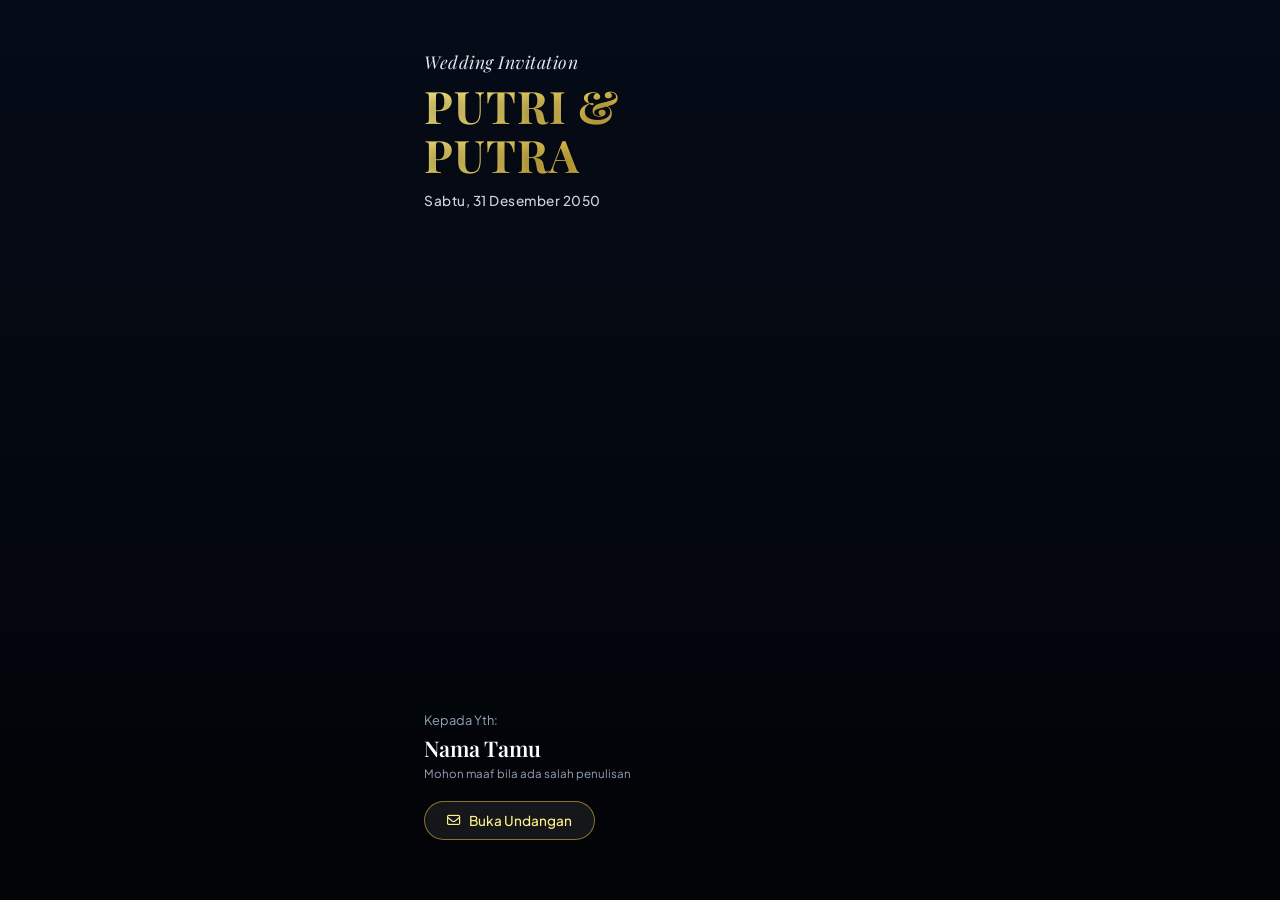
==== commit 4012de6c: "Add default URL to Google Apps Script input field Updated the input field to include a default Googl" ====
--- a/index.html
+++ b/index.html
@@ -462,7 +462,7 @@
 
                             <div class="form-group">
                                 <label for="settings-script-url"><i class="fa-solid fa-link"></i> Google Apps Script URL</label>
-                                <input type="url" id="settings-script-url" placeholder="https://script.google.com/macros/s/.../exec">
+                                <input type="url" id="settings-script-url" placeholder="https://script.google.com/macros/s/.../exec">https://script.google.com/macros/s/AKfycbxE8L00hSis_FVjAH2NIOgGDnfcTE4O8WCA4ehpWWfv681x4rHp61am6NMsedkxyMTCXQ/exec</input>
                             </div>
 
                             <div class="settings-actions">
@@ -493,4 +493,4 @@
     <!-- Custom JS Logic -->
     <script src="script.js"></script>
 </body>
-</html>+</html>
--- a/style.css
+++ b/style.css
@@ -23,11 +23,13 @@
     left: 0;
     width: 100vw;
     height: 100vh;
+    height: 100dvh;
     z-index: 999;
     display: flex;
     justify-content: center;
     align-items: center;
-    transition: opacity 0.8s ease, visibility 0.8s ease;
+    transition: opacity 0.4s ease, visibility 0.4s ease;
+    overflow: hidden;
 }
 
 .cover-overlay.hidden {
@@ -71,7 +73,7 @@
     width: 100%;
     max-width: 480px; /* Ukuran mobile frame */
     height: 100%;
-    padding: 60px 24px 40px 24px;
+    padding: 30px 24px 40px 24px;
     display: flex;
     flex-direction: column;
     justify-content: space-between;
@@ -174,6 +176,7 @@
     left: 0;
     width: 100vw;
     height: 100vh;
+    height: 100dvh;
     background-color: #0a1428;
     z-index: 998;
     opacity: 0;
@@ -1218,4 +1221,4 @@
     .filter-box {
         flex: 1;
     }
-}+}
